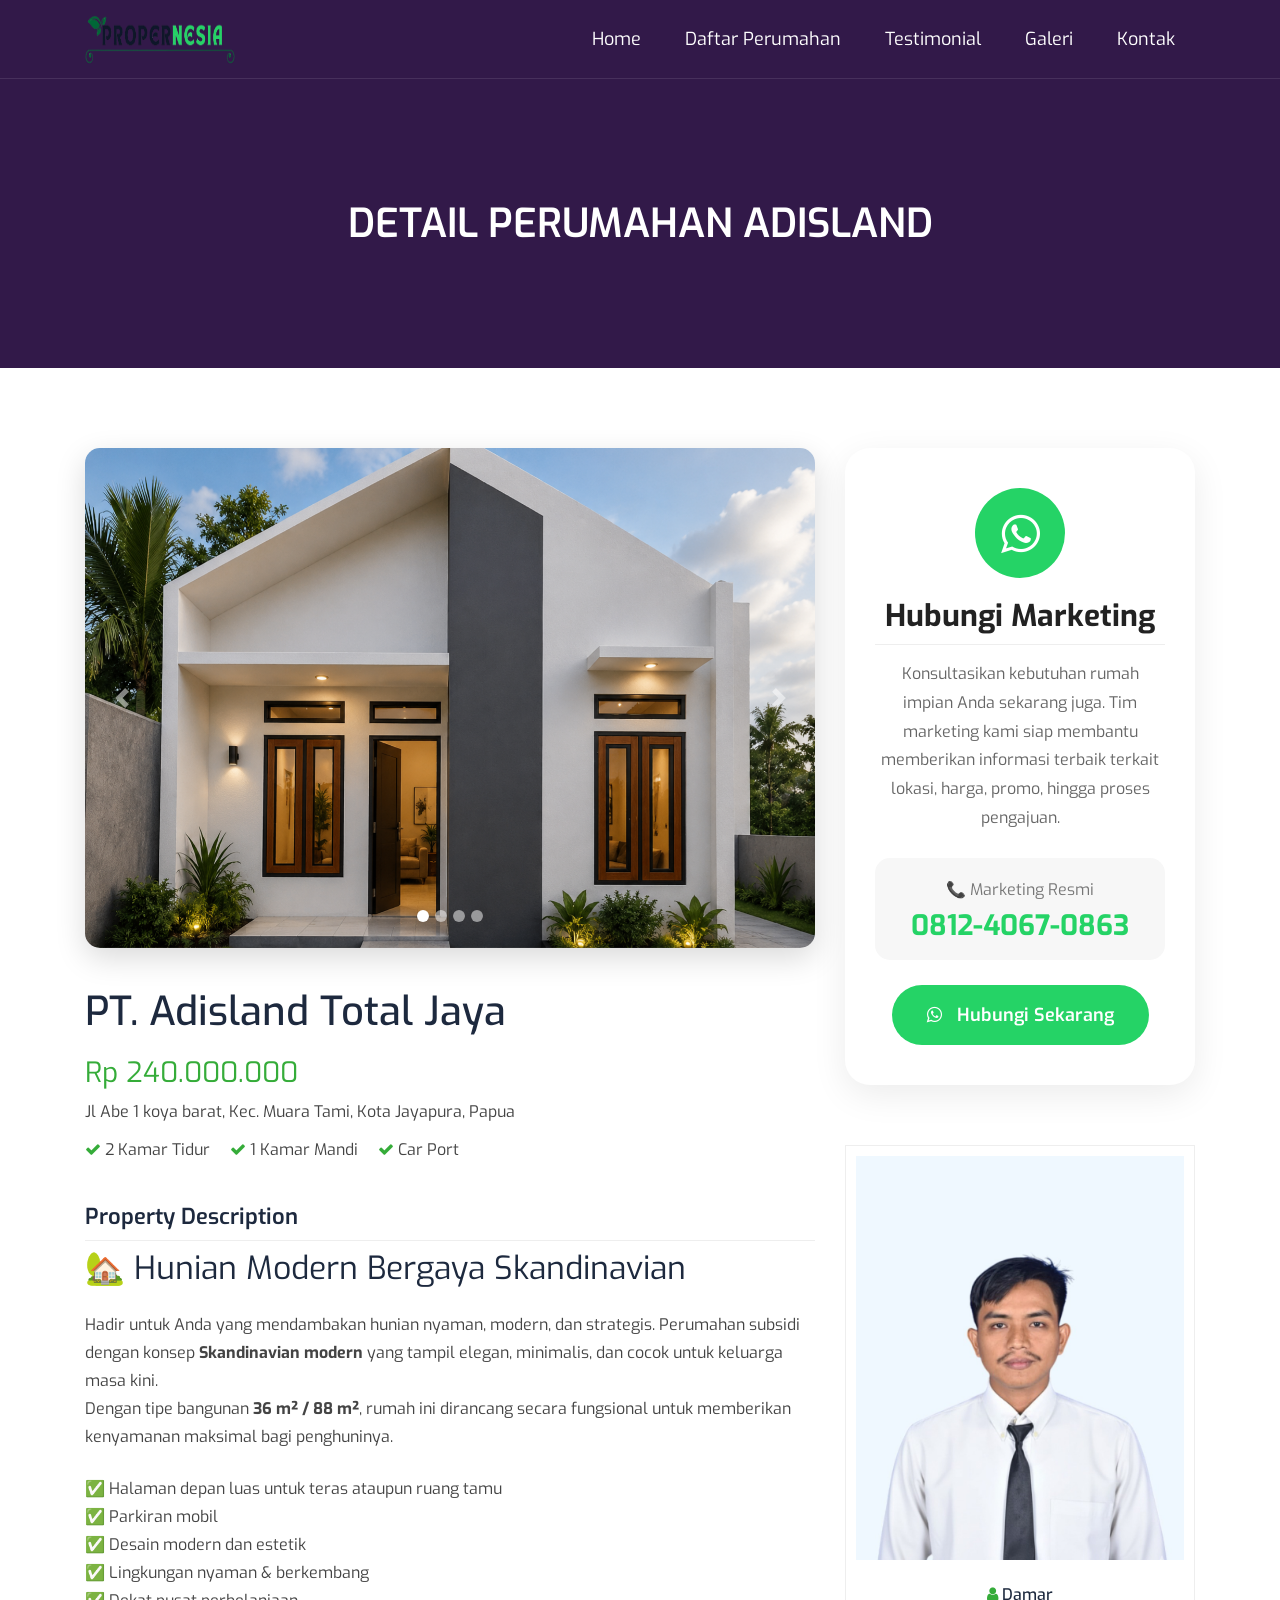
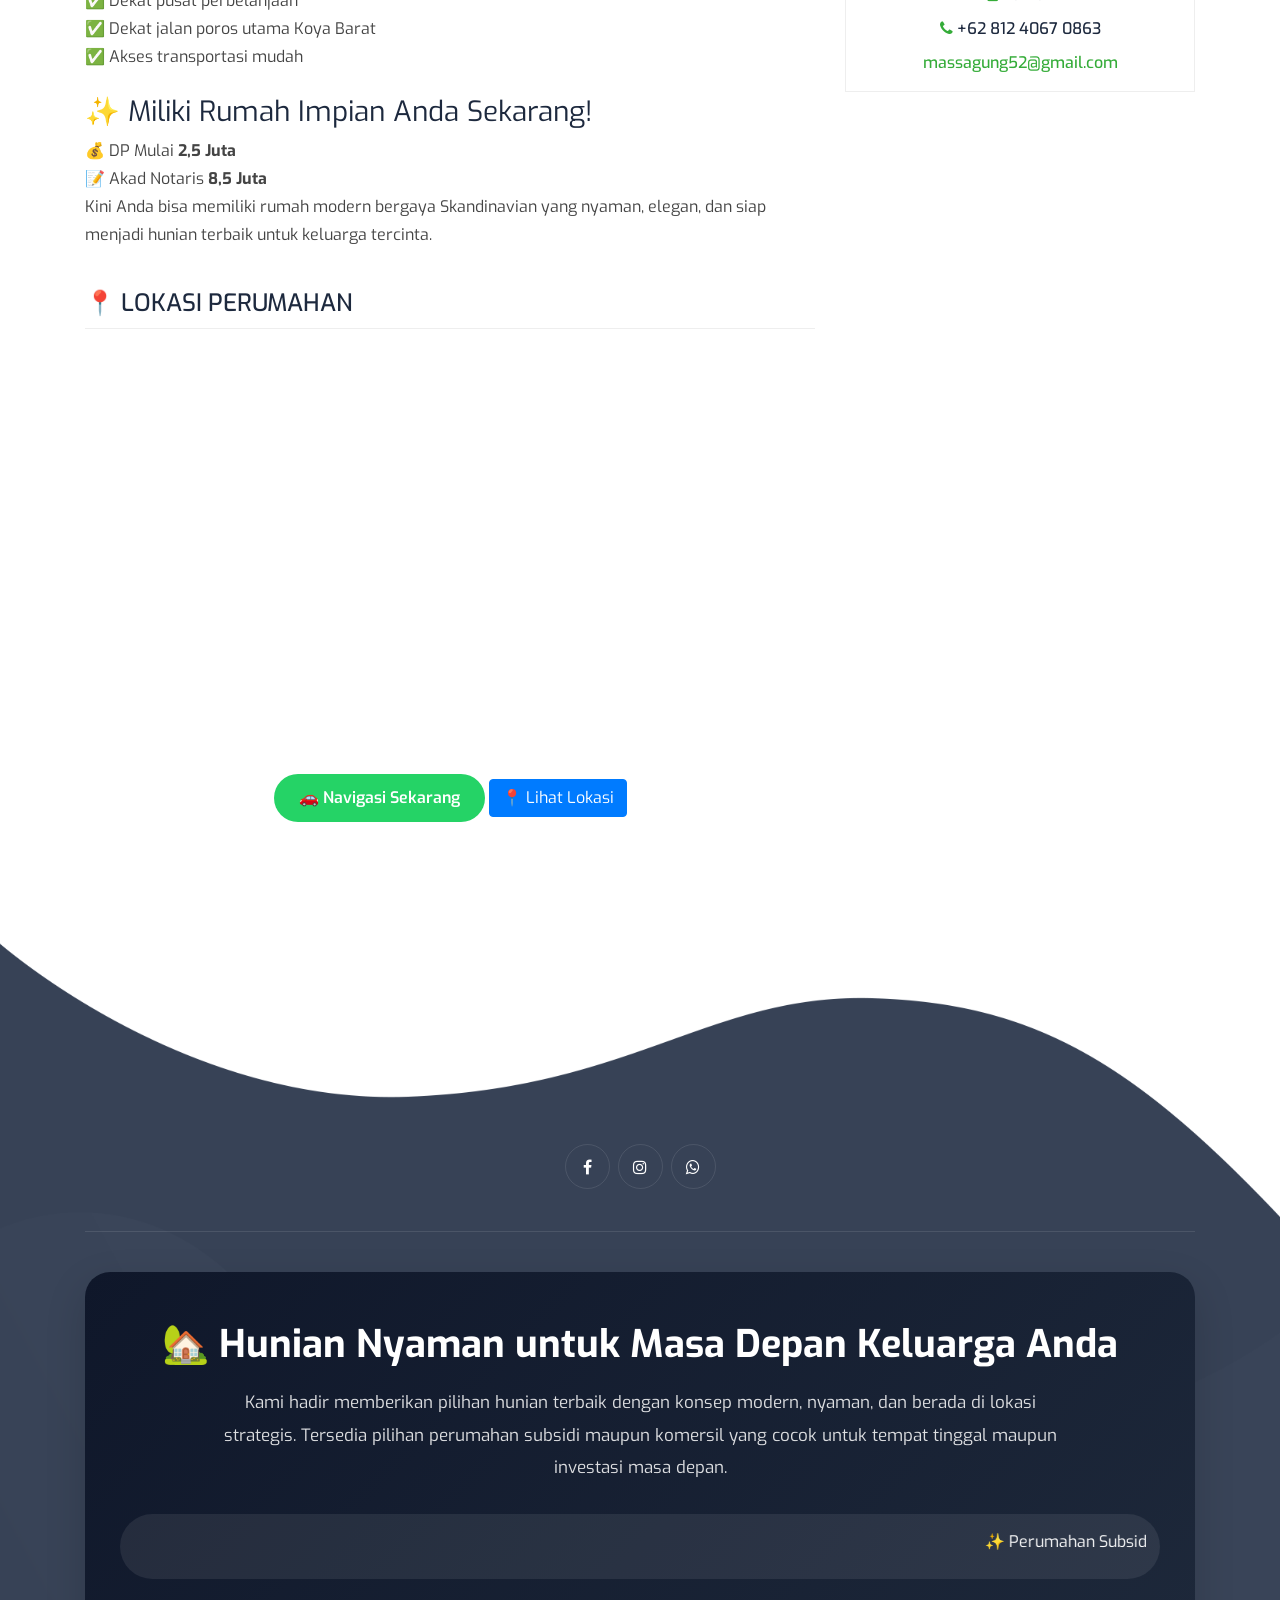
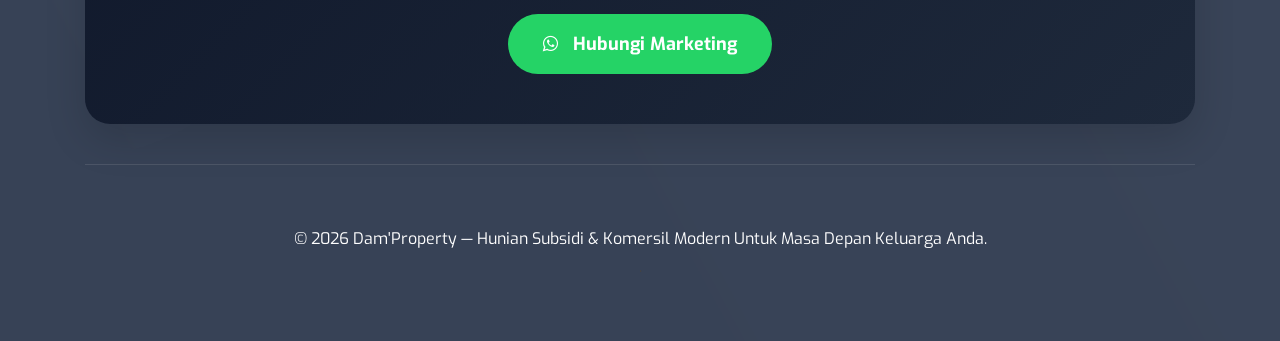
==== details/property-adisland.html @ e4d8f860 "update" ====
<!doctype html>
<html lang="en">

<head>
  <!-- Meta -->
  <meta charset="utf-8" />
  <meta http-equiv="X-UA-Compatible" content="IE=edge" />
  <meta name="viewport" content="width=device-width, initial-scale=1" />
  <!-- The above 3 meta tags *must* come first in the head; any other head content must come *after* these tags -->
  <!-- SITE TITLE -->
  <title>Propernesia - Real Estate</title>
  <!-- Latest Bootstrap min CSS -->
  <link rel="stylesheet" href="assets/bootstrap/css/bootstrap.min.css" />
  <!-- Google Font -->
  <link href="https://fonts.googleapis.com/css2?family=Exo:wght@300;400;500;600;700;800;900&display=swap"
    rel="stylesheet" />
  <!-- Font Awesome CSS -->
  <link rel="stylesheet" href="assets/fonts/font-awesome.min.css" />
  <link rel="stylesheet" href="assets/fonts/themify-icons.css" />
  <!--- owl carousel Css-->
  <link rel="stylesheet" href="assets/owlcarousel/css/owl.carousel.css" />
  <link rel="stylesheet" href="assets/owlcarousel/css/owl.theme.css" />
  <!--fonts icons Css-->
  <link rel="stylesheet" href="assets/css/fonts.css" />
  <!--prettyPhoto css-->
  <link href="assets/css/prettyPhoto.css" rel="stylesheet" />
  <!-- animate CSS -->
  <link rel="stylesheet" href="assets/css/animate.css" />
  <!-- Slick css -->
  <link rel="stylesheet" href="assets/css/slick.css" />
  <!-- Style CSS -->
  <link rel="stylesheet" href="assets/css/menu.css" />
  <link rel="stylesheet" href="assets/css/style.css" />
  <link rel="stylesheet" href="assets/css/responsive.css" />
  <!-- HTML5 shim and Respond.js IE8 support of HTML5 elements and media queries -->
  <!-- WARNING: Respond.js doesn't work if you view the page via file:// -->
  <!--[if lt IE 9]>
      <script src="https://oss.maxcdn.com/html5shiv/3.7.2/html5shiv.min.js"></script>
      <script src="https://oss.maxcdn.com/respond/1.4.2/respond.min.js"></script>
    <![endif]-->
</head>

<body data-spy="scroll" data-offset="80">
  <!-- START PRELOADER -->
  <div class="preloader">
    <div class="status">
      <div class="status-mes"></div>
    </div>
  </div>
  <!-- END PRELOADER -->

  <!-- START NAVBAR -->
  <div class="site-mobile-menu site-navbar-target">
    <div class="site-mobile-menu-header">
      <div class="site-mobile-menu-close mt-3">
        <span class="icon-close2 js-menu-toggle"></span>
      </div>
    </div>
    <div class="site-mobile-menu-body"></div>
  </div>

  <header class="site-navbar js-sticky-header site-navbar-target" role="banner">
    <div class="container">
      <div class="row align-items-center">
        <div class="col-6 col-xl-2">
          <h1 class="mb-0 site-logo">
            <a href="/index.html"><img src="assets/img/brand/logo.png" alt="" height="50px" width="50px" /></a>
          </h1>
        </div>
        <div class="col-12 col-md-10 d-none d-xl-block">
          <nav class="site-navigation position-relative text-right" role="navigation">
            <ul class="site-menu main-menu js-clone-nav mr-auto d-none d-lg-block">
              <li>
                <a href="/index.html" class="nav-link">Home</a>
              </li>

              <li>
                <a href="/index.html#rumah" class="nav-link">
                  Daftar Perumahan
                </a>
              </li>

              <li>
                <a href="/index.html#testimonial" class="nav-link">
                  Testimonial
                </a>
              </li>

              <li>
                <a href="/index.html#galeri" class="nav-link">
                  Galeri
                </a>
              </li>

              <li>
                <a href="/index.html#kontak" class="nav-link">
                  Kontak
                </a>
              </li>
            </ul>
          </nav>
        </div>
        <div class="col-6 d-inline-block d-xl-none ml-md-0 py-3" style="position: relative; top: 3px">
          <a href="#" class="site-menu-toggle js-menu-toggle float-right"><span class="icon-menu h3"></span></a>
        </div>
      </div>
    </div>
  </header>
  <!-- END NAVBAR-->

  <!-- START SECTION TOP -->
  <section class="section-top">
    <div class="container">
      <div class="col-lg-10 offset-lg-1 col-xs-12 text-center">
        <div class="section-top-title wow fadeInRight" data-wow-duration="1s" data-wow-delay="0.3s" data-wow-offset="0">
          <h1>Detail Perumahan Adisland</h1>
        </div>
        <!-- //.HERO-TEXT -->
      </div>
      <!--- END COL -->
    </div>
    <!--- END CONTAINER -->
  </section>
  <!-- END SECTION TOP -->

  <!-- START SINGLE PROPERTY DETAILS -->
  <section class="property_single_details section-padding">
    <div class="container">
      <div class="row">
        <div class="col-md-8 col-sm-8 col-xs-12">
          <style>
            #propertyCarousel {
              border-radius: 15px;
              overflow: hidden;
              box-shadow: 0 10px 30px rgba(0, 0, 0, .15);
            }

            #propertyCarousel img {
              width: 100%;
              height: 500px;
              object-fit: cover;
            }

            .carousel-control-prev,
            .carousel-control-next {
              width: 10%;
            }

            .carousel-indicators li {
              width: 12px;
              height: 12px;
              border-radius: 50%;
            }
          </style>
          <div id="propertyCarousel" class="carousel slide" data-ride="carousel"> <!-- Indicator -->
            <ol class="carousel-indicators">
              <li data-target="#propertyCarousel" data-slide-to="0" class="active"></li>
              <li data-target="#propertyCarousel" data-slide-to="1"></li>
              <li data-target="#propertyCarousel" data-slide-to="2"></li>
              <li data-target="#propertyCarousel" data-slide-to="3"></li>
            </ol> <!-- Slide -->
            <div class="carousel-inner">
              <div class="carousel-item active"> <img src="/details/img/adisland/1.png" class="d-block w-100"
                  alt="Foto 1">
              </div>
              <div class="carousel-item"> <img src="/details/img/adisland/2.jpeg" class="d-block w-100" alt="Foto 2">
              </div>
              <div class="carousel-item"> <img src="/details/img/adisland/3.jpeg" class="d-block w-100" alt="Foto 3">
              </div>
              <div class="carousel-item"> <img src="/details/img/adisland/4.jpeg" class="d-block w-100" alt="Foto 4">
              </div>
            </div> <!-- Tombol Previous --> <a class="carousel-control-prev" href="#propertyCarousel" role="button"
              data-slide="prev"> <span class="carousel-control-prev-icon"></span> </a> <!-- Tombol Next --> <a
              class="carousel-control-next" href="#propertyCarousel" role="button" data-slide="next"> <span
                class="carousel-control-next-icon"></span> </a>
          </div>
          <div class="property_single_details_price">
            <h1>PT. Adisland Total Jaya</h1>
            <h4>Rp 240.000.000</h4>
            <p>Jl Abe 1 koya barat, Kec. Muara Tami, Kota Jayapura, Papua</p>
            <ul>
              <li><i class="fa fa-check"></i> 2 Kamar Tidur</li>
              <li><i class="fa fa-check"></i> 1 Kamar Mandi</li>
              <li><i class="fa fa-check"></i> Car Port</li>
            </ul>
          </div>
          <div class="property_single_details_description">
            <h4>Property description</h4>
            <div class="housing-content">
              <h2 class="mb-4">🏡 Hunian Modern Bergaya Skandinavian</h2>

              <p>
                Hadir untuk Anda yang mendambakan hunian nyaman, modern, dan
                strategis. Perumahan subsidi dengan konsep
                <b>Skandinavian modern</b> yang tampil elegan, minimalis, dan
                cocok untuk keluarga masa kini.
              </p>

              <p>
                Dengan tipe bangunan <b>36 m² / 88 m²</b>, rumah ini dirancang
                secara fungsional untuk memberikan kenyamanan maksimal bagi
                penghuninya.
              </p>

              <div class="feature-list mt-4">
                <p>✅ Halaman depan luas untuk teras ataupun ruang tamu</p>
                <p>✅ Parkiran mobil</p>
                <p>✅ Desain modern dan estetik</p>
                <p>✅ Lingkungan nyaman & berkembang</p>
                <p>✅ Dekat pusat perbelanjaan</p>
                <p>✅ Dekat jalan poros utama Koya Barat</p>
                <p>✅ Akses transportasi mudah</p>
              </div>

              <div class="highlight-box mt-4">
                <h3>✨ Miliki Rumah Impian Anda Sekarang!</h3>

                <p class="price-info">
                  💰 DP Mulai <b>2,5 Juta</b><br />
                  📝 Akad Notaris <b>8,5 Juta</b>
                </p>

                <p>
                  Kini Anda bisa memiliki rumah modern bergaya Skandinavian
                  yang nyaman, elegan, dan siap menjadi hunian terbaik untuk
                  keluarga tercinta.
                </p>
              </div>
            </div>
          </div>

          <div class="property_map">

            <style>
              .property_map .btn-success {
                background: #25D366;
                border: none;
                padding: 12px 25px;
                border-radius: 30px;
                font-weight: 600;
                transition: .3s;
              }

              .property_map .btn-success:hover {
                transform: translateY(-3px);
                box-shadow: 0 8px 20px rgba(37, 211, 102, .3);
              }
            </style>

            <h4>📍 Lokasi Perumahan</h4>

            <div class="map-pro">
              <iframe
                src="https://www.google.com/maps/embed?pb=!1m21!1m12!1m3!1d968.0096010477812!2d140.80305199902625!3d-2.6667264295365616!2m3!1f0!2f0!3f0!3m2!1i1024!2i768!4f13.1!4m6!3e6!4m0!4m3!3m2!1d-2.6666027854518095!2d140.80360443974786!5e0!3m2!1sid!2sid!4v1780285308138!5m2!1sid!2sid"
                style="border:0;" allowfullscreen="" loading="lazy">
              </iframe>
            </div>

            <div class="text-center mt-3">

              <a href="https://www.google.com/maps/dir/?api=1&destination=-2.6666027854518095,140.80360443974786"
                target="_blank" class="btn btn-success">

                🚗 Navigasi Sekarang

              </a>

              <a href="https://maps.google.com/?q=-2.6666027854518095,140.80360443974786" target="_blank"
                class="btn btn-primary">

                📍 Lihat Lokasi

              </a>

            </div>

          </div>
        </div>
        <!--- END COL -->
        <style>
          .modern-contact-box {
            background: #ffffff;
            padding: 40px 30px;
            border-radius: 25px;
            text-align: center;
            box-shadow: 0 10px 35px rgba(0, 0, 0, 0.08);
            transition: 0.3s;
          }

          .modern-contact-box:hover {
            transform: translateY(-5px);
          }

          .contact-icon {
            width: 90px;
            height: 90px;
            background: #25d366;
            margin: 0 auto 20px;
            border-radius: 50%;
            display: flex;
            align-items: center;
            justify-content: center;
          }

          .contact-icon i {
            color: white;
            font-size: 45px;
          }

          .modern-contact-box h4 {
            font-size: 30px;
            font-weight: 700;
            margin-bottom: 15px;
            color: #222;
          }

          .modern-contact-box p {
            color: #666;
            line-height: 1.8;
            margin-bottom: 25px;
          }

          .contact-info {
            background: #f7f7f7;
            padding: 18px;
            border-radius: 15px;
            margin-bottom: 25px;
          }

          .contact-info span {
            display: block;
            color: #777;
            margin-bottom: 5px;
          }

          .contact-info h3 {
            margin: 0;
            font-weight: bold;
            color: #25d366;
          }

          .wa-contact-btn {
            display: inline-block;
            background: #25d366;
            color: white;
            padding: 16px 35px;
            border-radius: 50px;
            text-decoration: none;
            font-size: 18px;
            font-weight: 600;
            transition: 0.3s;
          }

          .wa-contact-btn:hover {
            background: #1ebe5d;
            color: white;
            transform: scale(1.05);
          }

          .wa-contact-btn i {
            margin-right: 10px;
          }
        </style>
        <div class="col-md-4 col-sm-4 col-xs-12">
          <div class="single_property_form modern-contact-box">
            <div class="contact-icon"><i class="fa fa-whatsapp"></i></div>
            <h4>Hubungi Marketing</h4>
            <p>
              Konsultasikan kebutuhan rumah impian Anda sekarang juga. Tim
              marketing kami siap membantu memberikan informasi terbaik
              terkait lokasi, harga, promo, hingga proses pengajuan.
            </p>
            <div class="contact-info">
              <span>📞 Marketing Resmi</span>
              <h3>0812-4067-0863</h3>
            </div>
            <a href="https://wa.me/6281240670863?text=Halo%20saya%20tertarik%20dengan%20perumahan%20ini" target="_blank"
              class="wa-contact-btn">
              <i class="fa fa-whatsapp"></i> Hubungi Sekarang
            </a>
          </div>
          <div class="single_property_form_agent">
            <div class="single_property_form_agent_profile">
              <img src="assets/img/team/owner.jpg" class="img-fluid" alt="" />
              <h4><i class="fa fa-user"></i> Damar</h4>
              <h4><i class="fa fa-phone"></i> +62 812 4067 0863</h4>
              <h4><a href="#">massagung52@gmail.com</a></h4>
            </div>
          </div>
        </div>
        <!--- END COL -->
      </div>
    </div>
  </section>
  <!-- START SINGLE PROPERTY DETAILS -->

  <!-- START FOOTER -->
  <footer class="footer-area">
    <div class="container">
      <div class="row">
        <div class="col-md-12 text-center">
          <div class="footer_social">
            <ul>
              <li>
                <a data-toggle="tooltip" data-placement="top" title="Facebook" href="#"><i
                    class="fa fa-facebook"></i></a>
              </li>
              <li>
                <a data-toggle="tooltip" data-placement="top" title="Instagram" href="#"><i
                    class="fa fa-instagram"></i></a>
              </li>
              <li>
                <a data-toggle="tooltip" data-placement="top" title="Whatsapp" href="#"><i
                    class="fa fa-whatsapp"></i></a>
              </li>
            </ul>
          </div>
        </div>
      </div>
      <style>
        .modern-footer {
          padding-top: 40px;
          padding-bottom: 40px;
        }

        .footer-highlight-box {
          background: linear-gradient(135deg, #0f172a, #1e293b);
          padding: 50px 35px;
          border-radius: 25px;
          text-align: center;
          color: white;
          box-shadow: 0 15px 40px rgba(0, 0, 0, 0.15);
        }

        .footer-highlight-box h2 {
          font-size: 38px;
          font-weight: 700;
          margin-bottom: 20px;
          color: #fff;
        }

        .footer-highlight-box p {
          font-size: 17px;
          line-height: 1.9;
          color: rgba(255, 255, 255, 0.85);
          max-width: 850px;
          margin: auto;
        }

        .running-text {
          background: rgba(255, 255, 255, 0.08);
          padding: 14px;
          border-radius: 50px;
          margin-top: 30px;
          margin-bottom: 35px;
          font-size: 16px;
          color: #fff;
        }

        .footer-feature-list {
          display: flex;
          flex-wrap: wrap;
          justify-content: center;
          gap: 15px;
          margin-bottom: 35px;
        }

        .footer-feature-list div {
          background: rgba(255, 255, 255, 0.08);
          padding: 14px 20px;
          border-radius: 50px;
          font-size: 15px;
        }

        .footer-wa-btn {
          display: inline-block;
          background: #25d366;
          color: white;
          padding: 16px 35px;
          border-radius: 50px;
          text-decoration: none;
          font-size: 18px;
          font-weight: 700;
          transition: 0.3s;
        }

        .footer-wa-btn:hover {
          background: #1ebe5d;
          color: white;
          transform: scale(1.05);
        }

        .footer-wa-btn i {
          margin-right: 10px;
        }
      </style>
      <div class="row footer-padding modern-footer">
        <div class="col-md-12 col-sm-12 col-xs-12">
          <div class="footer-highlight-box">
            <h2>🏡 Hunian Nyaman untuk Masa Depan Keluarga Anda</h2>
            <p>
              Kami hadir memberikan pilihan hunian terbaik dengan konsep
              modern, nyaman, dan berada di lokasi strategis. Tersedia pilihan
              perumahan subsidi maupun komersil yang cocok untuk tempat
              tinggal maupun investasi masa depan.
            </p>
            <div class="running-text">
              <marquee behavior="scroll" direction="left" scrollamount="6">
                ✨ Perumahan Subsidi & Komersil • 📍 Lokasi Strategis • 🚗
                Lingkungan Nyaman • 🌿 Akses Mudah • 💬 Konsultasi Gratis
                Bersama Marketing Kami
              </marquee>
            </div>
            <a href="https://wa.me/6281240670863?text=Halo%20saya%20ingin%20bertanya%20tentang%20perumahan"
              target="_blank" class="footer-wa-btn">
              <i class="fa fa-whatsapp"></i> Hubungi Marketing
            </a>
          </div>
        </div>
      </div>
      <!--- END ROW -->
      <div class="row text-center">
        <div class="col-md-12 col-sm-12 col-xs-12 wow zoomIn">
          <p class="footer_copyright">
            © <span id="year"></span> Dam'Property — Hunian Subsidi & Komersil
            Modern untuk Masa Depan Keluarga Anda.
          </p>
          <script>
            document.getElementById("year").innerHTML =
              new Date().getFullYear();
          </script>
          .
        </div>
        <!--- END COL -->
      </div>
      <!--- END ROW -->
    </div>
    <!--- END CONTAINER -->
  </footer>
  <!-- END FOOTER -->

  <!-- Latest jQuery -->
  <script src="assets/js/jquery-1.12.4.min.js"></script>
  <!-- Latest compiled and minified Bootstrap -->
  <script src="assets/bootstrap/js/bootstrap.min.js"></script>
  <!-- modernizer JS -->
  <script src="assets/js/modernizr-2.8.3.min.js"></script>
  <!-- owl-carousel min js  -->
  <script src="assets/owlcarousel/js/owl.carousel.min.js"></script>
  <!-- Menu js -->
  <script src="assets/js/menu.js"></script>
  <script src="assets/js/jquery.sticky.js"></script>
  <!-- scrolltopcontrol js -->
  <script src="assets/js/scrolltopcontrol.js"></script>
  <!-- WOW - Reveal Animations When You Scroll -->
  <script src="assets/js/wow.min.js"></script>
  <!-- scripts js -->
  <script src="assets/js/scripts.js"></script>
</body>

</html>
---- details/assets/fonts/themify-icons.css ----
@font-face {
	font-family: 'themify';
	src:url('../fonts/themify.eot?-fvbane');
	src:url('../fonts/themify.eot?#iefix-fvbane') format('embedded-opentype'),
		url('../fonts/themify.woff?-fvbane') format('woff'),
		url('../fonts/themify.ttf?-fvbane') format('truetype'),
		url('../fonts/themify.svg?-fvbane#themify') format('svg');
	font-weight: normal;
	font-style: normal;
}

[class^="ti-"], [class*=" ti-"] {
	font-family: 'themify';
	speak: none;
	font-style: normal;
	font-weight: normal;
	font-variant: normal;
	text-transform: none;
	line-height: 1;

	/* Better Font Rendering =========== */
	-webkit-font-smoothing: antialiased;
	-moz-osx-font-smoothing: grayscale;
}

.ti-wand:before {
	content: "\e600";
}
.ti-volume:before {
	content: "\e601";
}
.ti-user:before {
	content: "\e602";
}
.ti-unlock:before {
	content: "\e603";
}
.ti-unlink:before {
	content: "\e604";
}
.ti-trash:before {
	content: "\e605";
}
.ti-thought:before {
	content: "\e606";
}
.ti-target:before {
	content: "\e607";
}
.ti-tag:before {
	content: "\e608";
}
.ti-tablet:before {
	content: "\e609";
}
.ti-star:before {
	content: "\e60a";
}
.ti-spray:before {
	content: "\e60b";
}
.ti-signal:before {
	content: "\e60c";
}
.ti-shopping-cart:before {
	content: "\e60d";
}
.ti-shopping-cart-full:before {
	content: "\e60e";
}
.ti-settings:before {
	content: "\e60f";
}
.ti-search:before {
	content: "\e610";
}
.ti-zoom-in:before {
	content: "\e611";
}
.ti-zoom-out:before {
	content: "\e612";
}
.ti-cut:before {
	content: "\e613";
}
.ti-ruler:before {
	content: "\e614";
}
.ti-ruler-pencil:before {
	content: "\e615";
}
.ti-ruler-alt:before {
	content: "\e616";
}
.ti-bookmark:before {
	content: "\e617";
}
.ti-bookmark-alt:before {
	content: "\e618";
}
.ti-reload:before {
	content: "\e619";
}
.ti-plus:before {
	content: "\e61a";
}
.ti-pin:before {
	content: "\e61b";
}
.ti-pencil:before {
	content: "\e61c";
}
.ti-pencil-alt:before {
	content: "\e61d";
}
.ti-paint-roller:before {
	content: "\e61e";
}
.ti-paint-bucket:before {
	content: "\e61f";
}
.ti-na:before {
	content: "\e620";
}
.ti-mobile:before {
	content: "\e621";
}
.ti-minus:before {
	content: "\e622";
}
.ti-medall:before {
	content: "\e623";
}
.ti-medall-alt:before {
	content: "\e624";
}
.ti-marker:before {
	content: "\e625";
}
.ti-marker-alt:before {
	content: "\e626";
}
.ti-arrow-up:before {
	content: "\e627";
}
.ti-arrow-right:before {
	content: "\e628";
}
.ti-arrow-left:before {
	content: "\e629";
}
.ti-arrow-down:before {
	content: "\e62a";
}
.ti-lock:before {
	content: "\e62b";
}
.ti-location-arrow:before {
	content: "\e62c";
}
.ti-link:before {
	content: "\e62d";
}
.ti-layout:before {
	content: "\e62e";
}
.ti-layers:before {
	content: "\e62f";
}
.ti-layers-alt:before {
	content: "\e630";
}
.ti-key:before {
	content: "\e631";
}
.ti-import:before {
	content: "\e632";
}
.ti-image:before {
	content: "\e633";
}
.ti-heart:before {
	content: "\e634";
}
.ti-heart-broken:before {
	content: "\e635";
}
.ti-hand-stop:before {
	content: "\e636";
}
.ti-hand-open:before {
	content: "\e637";
}
.ti-hand-drag:before {
	content: "\e638";
}
.ti-folder:before {
	content: "\e639";
}
.ti-flag:before {
	content: "\e63a";
}
.ti-flag-alt:before {
	content: "\e63b";
}
.ti-flag-alt-2:before {
	content: "\e63c";
}
.ti-eye:before {
	content: "\e63d";
}
.ti-export:before {
	content: "\e63e";
}
.ti-exchange-vertical:before {
	content: "\e63f";
}
.ti-desktop:before {
	content: "\e640";
}
.ti-cup:before {
	content: "\e641";
}
.ti-crown:before {
	content: "\e642";
}
.ti-comments:before {
	content: "\e643";
}
.ti-comment:before {
	content: "\e644";
}
.ti-comment-alt:before {
	content: "\e645";
}
.ti-close:before {
	content: "\e646";
}
.ti-clip:before {
	content: "\e647";
}
.ti-angle-up:before {
	content: "\e648";
}
.ti-angle-right:before {
	content: "\e649";
}
.ti-angle-left:before {
	content: "\e64a";
}
.ti-angle-down:before {
	content: "\e64b";
}
.ti-check:before {
	content: "\e64c";
}
.ti-check-box:before {
	content: "\e64d";
}
.ti-camera:before {
	content: "\e64e";
}
.ti-announcement:before {
	content: "\e64f";
}
.ti-brush:before {
	content: "\e650";
}
.ti-briefcase:before {
	content: "\e651";
}
.ti-bolt:before {
	content: "\e652";
}
.ti-bolt-alt:before {
	content: "\e653";
}
.ti-blackboard:before {
	content: "\e654";
}
.ti-bag:before {
	content: "\e655";
}
.ti-move:before {
	content: "\e656";
}
.ti-arrows-vertical:before {
	content: "\e657";
}
.ti-arrows-horizontal:before {
	content: "\e658";
}
.ti-fullscreen:before {
	content: "\e659";
}
.ti-arrow-top-right:before {
	content: "\e65a";
}
.ti-arrow-top-left:before {
	content: "\e65b";
}
.ti-arrow-circle-up:before {
	content: "\e65c";
}
.ti-arrow-circle-right:before {
	content: "\e65d";
}
.ti-arrow-circle-left:before {
	content: "\e65e";
}
.ti-arrow-circle-down:before {
	content: "\e65f";
}
.ti-angle-double-up:before {
	content: "\e660";
}
.ti-angle-double-right:before {
	content: "\e661";
}
.ti-angle-double-left:before {
	content: "\e662";
}
.ti-angle-double-down:before {
	content: "\e663";
}
.ti-zip:before {
	content: "\e664";
}
.ti-world:before {
	content: "\e665";
}
.ti-wheelchair:before {
	content: "\e666";
}
.ti-view-list:before {
	content: "\e667";
}
.ti-view-list-alt:before {
	content: "\e668";
}
.ti-view-grid:before {
	content: "\e669";
}
.ti-uppercase:before {
	content: "\e66a";
}
.ti-upload:before {
	content: "\e66b";
}
.ti-underline:before {
	content: "\e66c";
}
.ti-truck:before {
	content: "\e66d";
}
.ti-timer:before {
	content: "\e66e";
}
.ti-ticket:before {
	content: "\e66f";
}
.ti-thumb-up:before {
	content: "\e670";
}
.ti-thumb-down:before {
	content: "\e671";
}
.ti-text:before {
	content: "\e672";
}
.ti-stats-up:before {
	content: "\e673";
}
.ti-stats-down:before {
	content: "\e674";
}
.ti-split-v:before {
	content: "\e675";
}
.ti-split-h:before {
	content: "\e676";
}
.ti-smallcap:before {
	content: "\e677";
}
.ti-shine:before {
	content: "\e678";
}
.ti-shift-right:before {
	content: "\e679";
}
.ti-shift-left:before {
	content: "\e67a";
}
.ti-shield:before {
	content: "\e67b";
}
.ti-notepad:before {
	content: "\e67c";
}
.ti-server:before {
	content: "\e67d";
}
.ti-quote-right:before {
	content: "\e67e";
}
.ti-quote-left:before {
	content: "\e67f";
}
.ti-pulse:before {
	content: "\e680";
}
.ti-printer:before {
	content: "\e681";
}
.ti-power-off:before {
	content: "\e682";
}
.ti-plug:before {
	content: "\e683";
}
.ti-pie-chart:before {
	content: "\e684";
}
.ti-paragraph:before {
	content: "\e685";
}
.ti-panel:before {
	content: "\e686";
}
.ti-package:before {
	content: "\e687";
}
.ti-music:before {
	content: "\e688";
}
.ti-music-alt:before {
	content: "\e689";
}
.ti-mouse:before {
	content: "\e68a";
}
.ti-mouse-alt:before {
	content: "\e68b";
}
.ti-money:before {
	content: "\e68c";
}
.ti-microphone:before {
	content: "\e68d";
}
.ti-menu:before {
	content: "\e68e";
}
.ti-menu-alt:before {
	content: "\e68f";
}
.ti-map:before {
	content: "\e690";
}
.ti-map-alt:before {
	content: "\e691";
}
.ti-loop:before {
	content: "\e692";
}
.ti-location-pin:before {
	content: "\e693";
}
.ti-list:before {
	content: "\e694";
}
.ti-light-bulb:before {
	content: "\e695";
}
.ti-Italic:before {
	content: "\e696";
}
.ti-info:before {
	content: "\e697";
}
.ti-infinite:before {
	content: "\e698";
}
.ti-id-badge:before {
	content: "\e699";
}
.ti-hummer:before {
	content: "\e69a";
}
.ti-home:before {
	content: "\e69b";
}
.ti-help:before {
	content: "\e69c";
}
.ti-headphone:before {
	content: "\e69d";
}
.ti-harddrives:before {
	content: "\e69e";
}
.ti-harddrive:before {
	content: "\e69f";
}
.ti-gift:before {
	content: "\e6a0";
}
.ti-game:before {
	content: "\e6a1";
}
.ti-filter:before {
	content: "\e6a2";
}
.ti-files:before {
	content: "\e6a3";
}
.ti-file:before {
	content: "\e6a4";
}
.ti-eraser:before {
	content: "\e6a5";
}
.ti-envelope:before {
	content: "\e6a6";
}
.ti-download:before {
	content: "\e6a7";
}
.ti-direction:before {
	content: "\e6a8";
}
.ti-direction-alt:before {
	content: "\e6a9";
}
.ti-dashboard:before {
	content: "\e6aa";
}
.ti-control-stop:before {
	content: "\e6ab";
}
.ti-control-shuffle:before {
	content: "\e6ac";
}
.ti-control-play:before {
	content: "\e6ad";
}
.ti-control-pause:before {
	content: "\e6ae";
}
.ti-control-forward:before {
	content: "\e6af";
}
.ti-control-backward:before {
	content: "\e6b0";
}
.ti-cloud:before {
	content: "\e6b1";
}
.ti-cloud-up:before {
	content: "\e6b2";
}
.ti-cloud-down:before {
	content: "\e6b3";
}
.ti-clipboard:before {
	content: "\e6b4";
}
.ti-car:before {
	content: "\e6b5";
}
.ti-calendar:before {
	content: "\e6b6";
}
.ti-book:before {
	content: "\e6b7";
}
.ti-bell:before {
	content: "\e6b8";
}
.ti-basketball:before {
	content: "\e6b9";
}
.ti-bar-chart:before {
	content: "\e6ba";
}
.ti-bar-chart-alt:before {
	content: "\e6bb";
}
.ti-back-right:before {
	content: "\e6bc";
}
.ti-back-left:before {
	content: "\e6bd";
}
.ti-arrows-corner:before {
	content: "\e6be";
}
.ti-archive:before {
	content: "\e6bf";
}
.ti-anchor:before {
	content: "\e6c0";
}
.ti-align-right:before {
	content: "\e6c1";
}
.ti-align-left:before {
	content: "\e6c2";
}
.ti-align-justify:before {
	content: "\e6c3";
}
.ti-align-center:before {
	content: "\e6c4";
}
.ti-alert:before {
	content: "\e6c5";
}
.ti-alarm-clock:before {
	content: "\e6c6";
}
.ti-agenda:before {
	content: "\e6c7";
}
.ti-write:before {
	content: "\e6c8";
}
.ti-window:before {
	content: "\e6c9";
}
.ti-widgetized:before {
	content: "\e6ca";
}
.ti-widget:before {
	content: "\e6cb";
}
.ti-widget-alt:before {
	content: "\e6cc";
}
.ti-wallet:before {
	content: "\e6cd";
}
.ti-video-clapper:before {
	content: "\e6ce";
}
.ti-video-camera:before {
	content: "\e6cf";
}
.ti-vector:before {
	content: "\e6d0";
}
.ti-themify-logo:before {
	content: "\e6d1";
}
.ti-themify-favicon:before {
	content: "\e6d2";
}
.ti-themify-favicon-alt:before {
	content: "\e6d3";
}
.ti-support:before {
	content: "\e6d4";
}
.ti-stamp:before {
	content: "\e6d5";
}
.ti-split-v-alt:before {
	content: "\e6d6";
}
.ti-slice:before {
	content: "\e6d7";
}
.ti-shortcode:before {
	content: "\e6d8";
}
.ti-shift-right-alt:before {
	content: "\e6d9";
}
.ti-shift-left-alt:before {
	content: "\e6da";
}
.ti-ruler-alt-2:before {
	content: "\e6db";
}
.ti-receipt:before {
	content: "\e6dc";
}
.ti-pin2:before {
	content: "\e6dd";
}
.ti-pin-alt:before {
	content: "\e6de";
}
.ti-pencil-alt2:before {
	content: "\e6df";
}
.ti-palette:before {
	content: "\e6e0";
}
.ti-more:before {
	content: "\e6e1";
}
.ti-more-alt:before {
	content: "\e6e2";
}
.ti-microphone-alt:before {
	content: "\e6e3";
}
.ti-magnet:before {
	content: "\e6e4";
}
.ti-line-double:before {
	content: "\e6e5";
}
.ti-line-dotted:before {
	content: "\e6e6";
}
.ti-line-dashed:before {
	content: "\e6e7";
}
.ti-layout-width-full:before {
	content: "\e6e8";
}
.ti-layout-width-default:before {
	content: "\e6e9";
}
.ti-layout-width-default-alt:before {
	content: "\e6ea";
}
.ti-layout-tab:before {
	content: "\e6eb";
}
.ti-layout-tab-window:before {
	content: "\e6ec";
}
.ti-layout-tab-v:before {
	content: "\e6ed";
}
.ti-layout-tab-min:before {
	content: "\e6ee";
}
.ti-layout-slider:before {
	content: "\e6ef";
}
.ti-layout-slider-alt:before {
	content: "\e6f0";
}
.ti-layout-sidebar-right:before {
	content: "\e6f1";
}
.ti-layout-sidebar-none:before {
	content: "\e6f2";
}
.ti-layout-sidebar-left:before {
	content: "\e6f3";
}
.ti-layout-placeholder:before {
	content: "\e6f4";
}
.ti-layout-menu:before {
	content: "\e6f5";
}
.ti-layout-menu-v:before {
	content: "\e6f6";
}
.ti-layout-menu-separated:before {
	content: "\e6f7";
}
.ti-layout-menu-full:before {
	content: "\e6f8";
}
.ti-layout-media-right-alt:before {
	content: "\e6f9";
}
.ti-layout-media-right:before {
	content: "\e6fa";
}
.ti-layout-media-overlay:before {
	content: "\e6fb";
}
.ti-layout-media-overlay-alt:before {
	content: "\e6fc";
}
.ti-layout-media-overlay-alt-2:before {
	content: "\e6fd";
}
.ti-layout-media-left-alt:before {
	content: "\e6fe";
}
.ti-layout-media-left:before {
	content: "\e6ff";
}
.ti-layout-media-center-alt:before {
	content: "\e700";
}
.ti-layout-media-center:before {
	content: "\e701";
}
.ti-layout-list-thumb:before {
	content: "\e702";
}
.ti-layout-list-thumb-alt:before {
	content: "\e703";
}
.ti-layout-list-post:before {
	content: "\e704";
}
.ti-layout-list-large-image:before {
	content: "\e705";
}
.ti-layout-line-solid:before {
	content: "\e706";
}
.ti-layout-grid4:before {
	content: "\e707";
}
.ti-layout-grid3:before {
	content: "\e708";
}
.ti-layout-grid2:before {
	content: "\e709";
}
.ti-layout-grid2-thumb:before {
	content: "\e70a";
}
.ti-layout-cta-right:before {
	content: "\e70b";
}
.ti-layout-cta-left:before {
	content: "\e70c";
}
.ti-layout-cta-center:before {
	content: "\e70d";
}
.ti-layout-cta-btn-right:before {
	content: "\e70e";
}
.ti-layout-cta-btn-left:before {
	content: "\e70f";
}
.ti-layout-column4:before {
	content: "\e710";
}
.ti-layout-column3:before {
	content: "\e711";
}
.ti-layout-column2:before {
	content: "\e712";
}
.ti-layout-accordion-separated:before {
	content: "\e713";
}
.ti-layout-accordion-merged:before {
	content: "\e714";
}
.ti-layout-accordion-list:before {
	content: "\e715";
}
.ti-ink-pen:before {
	content: "\e716";
}
.ti-info-alt:before {
	content: "\e717";
}
.ti-help-alt:before {
	content: "\e718";
}
.ti-headphone-alt:before {
	content: "\e719";
}
.ti-hand-point-up:before {
	content: "\e71a";
}
.ti-hand-point-right:before {
	content: "\e71b";
}
.ti-hand-point-left:before {
	content: "\e71c";
}
.ti-hand-point-down:before {
	content: "\e71d";
}
.ti-gallery:before {
	content: "\e71e";
}
.ti-face-smile:before {
	content: "\e71f";
}
.ti-face-sad:before {
	content: "\e720";
}
.ti-credit-card:before {
	content: "\e721";
}
.ti-control-skip-forward:before {
	content: "\e722";
}
.ti-control-skip-backward:before {
	content: "\e723";
}
.ti-control-record:before {
	content: "\e724";
}
.ti-control-eject:before {
	content: "\e725";
}
.ti-comments-smiley:before {
	content: "\e726";
}
.ti-brush-alt:before {
	content: "\e727";
}
.ti-youtube:before {
	content: "\e728";
}
.ti-vimeo:before {
	content: "\e729";
}
.ti-twitter:before {
	content: "\e72a";
}
.ti-time:before {
	content: "\e72b";
}
.ti-tumblr:before {
	content: "\e72c";
}
.ti-skype:before {
	content: "\e72d";
}
.ti-share:before {
	content: "\e72e";
}
.ti-share-alt:before {
	content: "\e72f";
}
.ti-rocket:before {
	content: "\e730";
}
.ti-pinterest:before {
	content: "\e731";
}
.ti-new-window:before {
	content: "\e732";
}
.ti-microsoft:before {
	content: "\e733";
}
.ti-list-ol:before {
	content: "\e734";
}
.ti-linkedin:before {
	content: "\e735";
}
.ti-layout-sidebar-2:before {
	content: "\e736";
}
.ti-layout-grid4-alt:before {
	content: "\e737";
}
.ti-layout-grid3-alt:before {
	content: "\e738";
}
.ti-layout-grid2-alt:before {
	content: "\e739";
}
.ti-layout-column4-alt:before {
	content: "\e73a";
}
.ti-layout-column3-alt:before {
	content: "\e73b";
}
.ti-layout-column2-alt:before {
	content: "\e73c";
}
.ti-instagram:before {
	content: "\e73d";
}
.ti-google:before {
	content: "\e73e";
}
.ti-github:before {
	content: "\e73f";
}
.ti-flickr:before {
	content: "\e740";
}
.ti-facebook:before {
	content: "\e741";
}
.ti-dropbox:before {
	content: "\e742";
}
.ti-dribbble:before {
	content: "\e743";
}
.ti-apple:before {
	content: "\e744";
}
.ti-android:before {
	content: "\e745";
}
.ti-save:before {
	content: "\e746";
}
.ti-save-alt:before {
	content: "\e747";
}
.ti-yahoo:before {
	content: "\e748";
}
.ti-wordpress:before {
	content: "\e749";
}
.ti-vimeo-alt:before {
	content: "\e74a";
}
.ti-twitter-alt:before {
	content: "\e74b";
}
.ti-tumblr-alt:before {
	content: "\e74c";
}
.ti-trello:before {
	content: "\e74d";
}
.ti-stack-overflow:before {
	content: "\e74e";
}
.ti-soundcloud:before {
	content: "\e74f";
}
.ti-sharethis:before {
	content: "\e750";
}
.ti-sharethis-alt:before {
	content: "\e751";
}
.ti-reddit:before {
	content: "\e752";
}
.ti-pinterest-alt:before {
	content: "\e753";
}
.ti-microsoft-alt:before {
	content: "\e754";
}
.ti-linux:before {
	content: "\e755";
}
.ti-jsfiddle:before {
	content: "\e756";
}
.ti-joomla:before {
	content: "\e757";
}
.ti-html5:before {
	content: "\e758";
}
.ti-flickr-alt:before {
	content: "\e759";
}
.ti-email:before {
	content: "\e75a";
}
.ti-drupal:before {
	content: "\e75b";
}
.ti-dropbox-alt:before {
	content: "\e75c";
}
.ti-css3:before {
	content: "\e75d";
}
.ti-rss:before {
	content: "\e75e";
}
.ti-rss-alt:before {
	content: "\e75f";
}
---- details/assets/css/fonts.css ----
@font-face {
  font-family: 'icomoon';
  src:  url('../fonts/icomoon.eot?10si43');
  src:  url('../fonts/icomoon.eot?10si43#iefix') format('embedded-opentype'),
    url('../fonts/icomoon.ttf?10si43') format('truetype'),
    url('../fonts/icomoon.woff?10si43') format('woff'),
    url('../fonts/icomoon.svg?10si43#icomoon') format('svg');
  font-weight: normal;
  font-style: normal;
}

[class^="icon-"], [class*=" icon-"] {
  /* use !important to prevent issues with browser extensions that change fonts */
  font-family: 'icomoon' !important;
  speak: none;
  font-style: normal;
  font-weight: normal;
  font-variant: normal;
  text-transform: none;
  line-height: 1;

  /* Better Font Rendering =========== */
  -webkit-font-smoothing: antialiased;
  -moz-osx-font-smoothing: grayscale;
}

.icon-asterisk:before {
  content: "\f069";
}
.icon-plus:before {
  content: "\f067";
}
.icon-question:before {
  content: "\f128";
}
.icon-minus:before {
  content: "\f068";
}
.icon-glass:before {
  content: "\f000";
}
.icon-music:before {
  content: "\f001";
}
.icon-search:before {
  content: "\f002";
}
.icon-envelope-o:before {
  content: "\f003";
}
.icon-heart:before {
  content: "\f004";
}
.icon-star:before {
  content: "\f005";
}
.icon-star-o:before {
  content: "\f006";
}
.icon-user:before {
  content: "\f007";
}
.icon-film:before {
  content: "\f008";
}
.icon-th-large:before {
  content: "\f009";
}
.icon-th:before {
  content: "\f00a";
}
.icon-th-list:before {
  content: "\f00b";
}
.icon-check:before {
  content: "\f00c";
}
.icon-close:before {
  content: "\f00d";
}
.icon-remove:before {
  content: "\f00d";
}
.icon-times:before {
  content: "\f00d";
}
.icon-search-plus:before {
  content: "\f00e";
}
.icon-search-minus:before {
  content: "\f010";
}
.icon-power-off:before {
  content: "\f011";
}
.icon-signal:before {
  content: "\f012";
}
.icon-cog:before {
  content: "\f013";
}
.icon-gear:before {
  content: "\f013";
}
.icon-trash-o:before {
  content: "\f014";
}
.icon-home:before {
  content: "\f015";
}
.icon-file-o:before {
  content: "\f016";
}
.icon-clock-o:before {
  content: "\f017";
}
.icon-road:before {
  content: "\f018";
}
.icon-download:before {
  content: "\f019";
}
.icon-arrow-circle-o-down:before {
  content: "\f01a";
}
.icon-arrow-circle-o-up:before {
  content: "\f01b";
}
.icon-inbox:before {
  content: "\f01c";
}
.icon-play-circle-o:before {
  content: "\f01d";
}
.icon-repeat:before {
  content: "\f01e";
}
.icon-rotate-right:before {
  content: "\f01e";
}
.icon-refresh:before {
  content: "\f021";
}
.icon-list-alt:before {
  content: "\f022";
}
.icon-lock:before {
  content: "\f023";
}
.icon-flag:before {
  content: "\f024";
}
.icon-headphones:before {
  content: "\f025";
}
.icon-volume-off:before {
  content: "\f026";
}
.icon-volume-down:before {
  content: "\f027";
}
.icon-volume-up:before {
  content: "\f028";
}
.icon-qrcode:before {
  content: "\f029";
}
.icon-barcode:before {
  content: "\f02a";
}
.icon-tag:before {
  content: "\f02b";
}
.icon-tags:before {
  content: "\f02c";
}
.icon-book:before {
  content: "\f02d";
}
.icon-bookmark:before {
  content: "\f02e";
}
.icon-print:before {
  content: "\f02f";
}
.icon-camera:before {
  content: "\f030";
}
.icon-font:before {
  content: "\f031";
}
.icon-bold:before {
  content: "\f032";
}
.icon-italic:before {
  content: "\f033";
}
.icon-text-height:before {
  content: "\f034";
}
.icon-text-width:before {
  content: "\f035";
}
.icon-align-left:before {
  content: "\f036";
}
.icon-align-center:before {
  content: "\f037";
}
.icon-align-right:before {
  content: "\f038";
}
.icon-align-justify:before {
  content: "\f039";
}
.icon-list:before {
  content: "\f03a";
}
.icon-dedent:before {
  content: "\f03b";
}
.icon-outdent:before {
  content: "\f03b";
}
.icon-indent:before {
  content: "\f03c";
}
.icon-video-camera:before {
  content: "\f03d";
}
.icon-image:before {
  content: "\f03e";
}
.icon-photo:before {
  content: "\f03e";
}
.icon-picture-o:before {
  content: "\f03e";
}
.icon-pencil:before {
  content: "\f040";
}
.icon-map-marker:before {
  content: "\f041";
}
.icon-adjust:before {
  content: "\f042";
}
.icon-tint:before {
  content: "\f043";
}
.icon-edit:before {
  content: "\f044";
}
.icon-pencil-square-o:before {
  content: "\f044";
}
.icon-share-square-o:before {
  content: "\f045";
}
.icon-check-square-o:before {
  content: "\f046";
}
.icon-arrows:before {
  content: "\f047";
}
.icon-step-backward:before {
  content: "\f048";
}
.icon-fast-backward:before {
  content: "\f049";
}
.icon-backward:before {
  content: "\f04a";
}
.icon-play:before {
  content: "\f04b";
}
.icon-pause:before {
  content: "\f04c";
}
.icon-stop:before {
  content: "\f04d";
}
.icon-forward:before {
  content: "\f04e";
}
.icon-fast-forward:before {
  content: "\f050";
}
.icon-step-forward:before {
  content: "\f051";
}
.icon-eject:before {
  content: "\f052";
}
.icon-chevron-left:before {
  content: "\f053";
}
.icon-chevron-right:before {
  content: "\f054";
}
.icon-plus-circle:before {
  content: "\f055";
}
.icon-minus-circle:before {
  content: "\f056";
}
.icon-times-circle:before {
  content: "\f057";
}
.icon-check-circle:before {
  content: "\f058";
}
.icon-question-circle:before {
  content: "\f059";
}
.icon-info-circle:before {
  content: "\f05a";
}
.icon-crosshairs:before {
  content: "\f05b";
}
.icon-times-circle-o:before {
  content: "\f05c";
}
.icon-check-circle-o:before {
  content: "\f05d";
}
.icon-ban:before {
  content: "\f05e";
}
.icon-arrow-left:before {
  content: "\f060";
}
.icon-arrow-right:before {
  content: "\f061";
}
.icon-arrow-up:before {
  content: "\f062";
}
.icon-arrow-down:before {
  content: "\f063";
}
.icon-mail-forward:before {
  content: "\f064";
}
.icon-share:before {
  content: "\f064";
}
.icon-expand:before {
  content: "\f065";
}
.icon-compress:before {
  content: "\f066";
}
.icon-exclamation-circle:before {
  content: "\f06a";
}
.icon-gift:before {
  content: "\f06b";
}
.icon-leaf:before {
  content: "\f06c";
}
.icon-fire:before {
  content: "\f06d";
}
.icon-eye:before {
  content: "\f06e";
}
.icon-eye-slash:before {
  content: "\f070";
}
.icon-exclamation-triangle:before {
  content: "\f071";
}
.icon-warning:before {
  content: "\f071";
}
.icon-plane:before {
  content: "\f072";
}
.icon-calendar:before {
  content: "\f073";
}
.icon-random:before {
  content: "\f074";
}
.icon-comment:before {
  content: "\f075";
}
.icon-magnet:before {
  content: "\f076";
}
.icon-chevron-up:before {
  content: "\f077";
}
.icon-chevron-down:before {
  content: "\f078";
}
.icon-retweet:before {
  content: "\f079";
}
.icon-shopping-cart:before {
  content: "\f07a";
}
.icon-folder:before {
  content: "\f07b";
}
.icon-folder-open:before {
  content: "\f07c";
}
.icon-arrows-v:before {
  content: "\f07d";
}
.icon-arrows-h:before {
  content: "\f07e";
}
.icon-bar-chart:before {
  content: "\f080";
}
.icon-bar-chart-o:before {
  content: "\f080";
}
.icon-twitter-square:before {
  content: "\f081";
}
.icon-facebook-square:before {
  content: "\f082";
}
.icon-camera-retro:before {
  content: "\f083";
}
.icon-key:before {
  content: "\f084";
}
.icon-cogs:before {
  content: "\f085";
}
.icon-gears:before {
  content: "\f085";
}
.icon-comments:before {
  content: "\f086";
}
.icon-thumbs-o-up:before {
  content: "\f087";
}
.icon-thumbs-o-down:before {
  content: "\f088";
}
.icon-star-half:before {
  content: "\f089";
}
.icon-heart-o:before {
  content: "\f08a";
}
.icon-sign-out:before {
  content: "\f08b";
}
.icon-linkedin-square:before {
  content: "\f08c";
}
.icon-thumb-tack:before {
  content: "\f08d";
}
.icon-external-link:before {
  content: "\f08e";
}
.icon-sign-in:before {
  content: "\f090";
}
.icon-trophy:before {
  content: "\f091";
}
.icon-github-square:before {
  content: "\f092";
}
.icon-upload:before {
  content: "\f093";
}
.icon-lemon-o:before {
  content: "\f094";
}
.icon-phone:before {
  content: "\f095";
}
.icon-square-o:before {
  content: "\f096";
}
.icon-bookmark-o:before {
  content: "\f097";
}
.icon-phone-square:before {
  content: "\f098";
}
.icon-twitter:before {
  content: "\f099";
}
.icon-facebook:before {
  content: "\f09a";
}
.icon-facebook-f:before {
  content: "\f09a";
}
.icon-github:before {
  content: "\f09b";
}
.icon-unlock:before {
  content: "\f09c";
}
.icon-credit-card:before {
  content: "\f09d";
}
.icon-feed:before {
  content: "\f09e";
}
.icon-rss:before {
  content: "\f09e";
}
.icon-hdd-o:before {
  content: "\f0a0";
}
.icon-bullhorn:before {
  content: "\f0a1";
}
.icon-bell-o:before {
  content: "\f0a2";
}
.icon-certificate:before {
  content: "\f0a3";
}
.icon-hand-o-right:before {
  content: "\f0a4";
}
.icon-hand-o-left:before {
  content: "\f0a5";
}
.icon-hand-o-up:before {
  content: "\f0a6";
}
.icon-hand-o-down:before {
  content: "\f0a7";
}
.icon-arrow-circle-left:before {
  content: "\f0a8";
}
.icon-arrow-circle-right:before {
  content: "\f0a9";
}
.icon-arrow-circle-up:before {
  content: "\f0aa";
}
.icon-arrow-circle-down:before {
  content: "\f0ab";
}
.icon-globe:before {
  content: "\f0ac";
}
.icon-wrench:before {
  content: "\f0ad";
}
.icon-tasks:before {
  content: "\f0ae";
}
.icon-filter:before {
  content: "\f0b0";
}
.icon-briefcase:before {
  content: "\f0b1";
}
.icon-arrows-alt:before {
  content: "\f0b2";
}
.icon-group:before {
  content: "\f0c0";
}
.icon-users:before {
  content: "\f0c0";
}
.icon-chain:before {
  content: "\f0c1";
}
.icon-link:before {
  content: "\f0c1";
}
.icon-cloud:before {
  content: "\f0c2";
}
.icon-flask:before {
  content: "\f0c3";
}
.icon-cut:before {
  content: "\f0c4";
}
.icon-scissors:before {
  content: "\f0c4";
}
.icon-copy:before {
  content: "\f0c5";
}
.icon-files-o:before {
  content: "\f0c5";
}
.icon-paperclip:before {
  content: "\f0c6";
}
.icon-floppy-o:before {
  content: "\f0c7";
}
.icon-save:before {
  content: "\f0c7";
}
.icon-square:before {
  content: "\f0c8";
}
.icon-bars:before {
  content: "\f0c9";
}
.icon-navicon:before {
  content: "\f0c9";
}
.icon-reorder:before {
  content: "\f0c9";
}
.icon-list-ul:before {
  content: "\f0ca";
}
.icon-list-ol:before {
  content: "\f0cb";
}
.icon-strikethrough:before {
  content: "\f0cc";
}
.icon-underline:before {
  content: "\f0cd";
}
.icon-table:before {
  content: "\f0ce";
}
.icon-magic:before {
  content: "\f0d0";
}
.icon-truck:before {
  content: "\f0d1";
}
.icon-pinterest:before {
  content: "\f0d2";
}
.icon-pinterest-square:before {
  content: "\f0d3";
}
.icon-google-plus-square:before {
  content: "\f0d4";
}
.icon-google-plus:before {
  content: "\f0d5";
}
.icon-money:before {
  content: "\f0d6";
}
.icon-caret-down:before {
  content: "\f0d7";
}
.icon-caret-up:before {
  content: "\f0d8";
}
.icon-caret-left:before {
  content: "\f0d9";
}
.icon-caret-right:before {
  content: "\f0da";
}
.icon-columns:before {
  content: "\f0db";
}
.icon-sort:before {
  content: "\f0dc";
}
.icon-unsorted:before {
  content: "\f0dc";
}
.icon-sort-desc:before {
  content: "\f0dd";
}
.icon-sort-down:before {
  content: "\f0dd";
}
.icon-sort-asc:before {
  content: "\f0de";
}
.icon-sort-up:before {
  content: "\f0de";
}
.icon-envelope:before {
  content: "\f0e0";
}
.icon-linkedin:before {
  content: "\f0e1";
}
.icon-rotate-left:before {
  content: "\f0e2";
}
.icon-undo:before {
  content: "\f0e2";
}
.icon-gavel:before {
  content: "\f0e3";
}
.icon-legal:before {
  content: "\f0e3";
}
.icon-dashboard:before {
  content: "\f0e4";
}
.icon-tachometer:before {
  content: "\f0e4";
}
.icon-comment-o:before {
  content: "\f0e5";
}
.icon-comments-o:before {
  content: "\f0e6";
}
.icon-bolt:before {
  content: "\f0e7";
}
.icon-flash:before {
  content: "\f0e7";
}
.icon-sitemap:before {
  content: "\f0e8";
}
.icon-umbrella:before {
  content: "\f0e9";
}
.icon-clipboard:before {
  content: "\f0ea";
}
.icon-paste:before {
  content: "\f0ea";
}
.icon-lightbulb-o:before {
  content: "\f0eb";
}
.icon-exchange:before {
  content: "\f0ec";
}
.icon-cloud-download:before {
  content: "\f0ed";
}
.icon-cloud-upload:before {
  content: "\f0ee";
}
.icon-user-md:before {
  content: "\f0f0";
}
.icon-stethoscope:before {
  content: "\f0f1";
}
.icon-suitcase:before {
  content: "\f0f2";
}
.icon-bell:before {
  content: "\f0f3";
}
.icon-coffee:before {
  content: "\f0f4";
}
.icon-cutlery:before {
  content: "\f0f5";
}
.icon-file-text-o:before {
  content: "\f0f6";
}
.icon-building-o:before {
  content: "\f0f7";
}
.icon-hospital-o:before {
  content: "\f0f8";
}
.icon-ambulance:before {
  content: "\f0f9";
}
.icon-medkit:before {
  content: "\f0fa";
}
.icon-fighter-jet:before {
  content: "\f0fb";
}
.icon-beer:before {
  content: "\f0fc";
}
.icon-h-square:before {
  content: "\f0fd";
}
.icon-plus-square:before {
  content: "\f0fe";
}
.icon-angle-double-left:before {
  content: "\f100";
}
.icon-angle-double-right:before {
  content: "\f101";
}
.icon-angle-double-up:before {
  content: "\f102";
}
.icon-angle-double-down:before {
  content: "\f103";
}
.icon-angle-left:before {
  content: "\f104";
}
.icon-angle-right:before {
  content: "\f105";
}
.icon-angle-up:before {
  content: "\f106";
}
.icon-angle-down:before {
  content: "\f107";
}
.icon-desktop:before {
  content: "\f108";
}
.icon-laptop:before {
  content: "\f109";
}
.icon-tablet:before {
  content: "\f10a";
}
.icon-mobile:before {
  content: "\f10b";
}
.icon-mobile-phone:before {
  content: "\f10b";
}
.icon-circle-o:before {
  content: "\f10c";
}
.icon-quote-left:before {
  content: "\f10d";
}
.icon-quote-right:before {
  content: "\f10e";
}
.icon-spinner:before {
  content: "\f110";
}
.icon-circle:before {
  content: "\f111";
}
.icon-mail-reply:before {
  content: "\f112";
}
.icon-reply:before {
  content: "\f112";
}
.icon-github-alt:before {
  content: "\f113";
}
.icon-folder-o:before {
  content: "\f114";
}
.icon-folder-open-o:before {
  content: "\f115";
}
.icon-smile-o:before {
  content: "\f118";
}
.icon-frown-o:before {
  content: "\f119";
}
.icon-meh-o:before {
  content: "\f11a";
}
.icon-gamepad:before {
  content: "\f11b";
}
.icon-keyboard-o:before {
  content: "\f11c";
}
.icon-flag-o:before {
  content: "\f11d";
}
.icon-flag-checkered:before {
  content: "\f11e";
}
.icon-terminal:before {
  content: "\f120";
}
.icon-code:before {
  content: "\f121";
}
.icon-mail-reply-all:before {
  content: "\f122";
}
.icon-reply-all:before {
  content: "\f122";
}
.icon-star-half-empty:before {
  content: "\f123";
}
.icon-star-half-full:before {
  content: "\f123";
}
.icon-star-half-o:before {
  content: "\f123";
}
.icon-location-arrow:before {
  content: "\f124";
}
.icon-crop:before {
  content: "\f125";
}
.icon-code-fork:before {
  content: "\f126";
}
.icon-chain-broken:before {
  content: "\f127";
}
.icon-unlink:before {
  content: "\f127";
}
.icon-info:before {
  content: "\f129";
}
.icon-exclamation:before {
  content: "\f12a";
}
.icon-superscript:before {
  content: "\f12b";
}
.icon-subscript:before {
  content: "\f12c";
}
.icon-eraser:before {
  content: "\f12d";
}
.icon-puzzle-piece:before {
  content: "\f12e";
}
.icon-microphone:before {
  content: "\f130";
}
.icon-microphone-slash:before {
  content: "\f131";
}
.icon-shield:before {
  content: "\f132";
}
.icon-calendar-o:before {
  content: "\f133";
}
.icon-fire-extinguisher:before {
  content: "\f134";
}
.icon-rocket:before {
  content: "\f135";
}
.icon-maxcdn:before {
  content: "\f136";
}
.icon-chevron-circle-left:before {
  content: "\f137";
}
.icon-chevron-circle-right:before {
  content: "\f138";
}
.icon-chevron-circle-up:before {
  content: "\f139";
}
.icon-chevron-circle-down:before {
  content: "\f13a";
}
.icon-html5:before {
  content: "\f13b";
}
.icon-css3:before {
  content: "\f13c";
}
.icon-anchor:before {
  content: "\f13d";
}
.icon-unlock-alt:before {
  content: "\f13e";
}
.icon-bullseye:before {
  content: "\f140";
}
.icon-ellipsis-h:before {
  content: "\f141";
}
.icon-ellipsis-v:before {
  content: "\f142";
}
.icon-rss-square:before {
  content: "\f143";
}
.icon-play-circle:before {
  content: "\f144";
}
.icon-ticket:before {
  content: "\f145";
}
.icon-minus-square:before {
  content: "\f146";
}
.icon-minus-square-o:before {
  content: "\f147";
}
.icon-level-up:before {
  content: "\f148";
}
.icon-level-down:before {
  content: "\f149";
}
.icon-check-square:before {
  content: "\f14a";
}
.icon-pencil-square:before {
  content: "\f14b";
}
.icon-external-link-square:before {
  content: "\f14c";
}
.icon-share-square:before {
  content: "\f14d";
}
.icon-compass:before {
  content: "\f14e";
}
.icon-caret-square-o-down:before {
  content: "\f150";
}
.icon-toggle-down:before {
  content: "\f150";
}
.icon-caret-square-o-up:before {
  content: "\f151";
}
.icon-toggle-up:before {
  content: "\f151";
}
.icon-caret-square-o-right:before {
  content: "\f152";
}
.icon-toggle-right:before {
  content: "\f152";
}
.icon-eur:before {
  content: "\f153";
}
.icon-euro:before {
  content: "\f153";
}
.icon-gbp:before {
  content: "\f154";
}
.icon-dollar:before {
  content: "\f155";
}
.icon-usd:before {
  content: "\f155";
}
.icon-inr:before {
  content: "\f156";
}
.icon-rupee:before {
  content: "\f156";
}
.icon-cny:before {
  content: "\f157";
}
.icon-jpy:before {
  content: "\f157";
}
.icon-rmb:before {
  content: "\f157";
}
.icon-yen:before {
  content: "\f157";
}
.icon-rouble:before {
  content: "\f158";
}
.icon-rub:before {
  content: "\f158";
}
.icon-ruble:before {
  content: "\f158";
}
.icon-krw:before {
  content: "\f159";
}
.icon-won:before {
  content: "\f159";
}
.icon-bitcoin:before {
  content: "\f15a";
}
.icon-btc:before {
  content: "\f15a";
}
.icon-file:before {
  content: "\f15b";
}
.icon-file-text:before {
  content: "\f15c";
}
.icon-sort-alpha-asc:before {
  content: "\f15d";
}
.icon-sort-alpha-desc:before {
  content: "\f15e";
}
.icon-sort-amount-asc:before {
  content: "\f160";
}
.icon-sort-amount-desc:before {
  content: "\f161";
}
.icon-sort-numeric-asc:before {
  content: "\f162";
}
.icon-sort-numeric-desc:before {
  content: "\f163";
}
.icon-thumbs-up:before {
  content: "\f164";
}
.icon-thumbs-down:before {
  content: "\f165";
}
.icon-youtube-square:before {
  content: "\f166";
}
.icon-youtube:before {
  content: "\f167";
}
.icon-xing:before {
  content: "\f168";
}
.icon-xing-square:before {
  content: "\f169";
}
.icon-youtube-play:before {
  content: "\f16a";
}
.icon-dropbox:before {
  content: "\f16b";
}
.icon-stack-overflow:before {
  content: "\f16c";
}
.icon-instagram:before {
  content: "\f16d";
}
.icon-flickr:before {
  content: "\f16e";
}
.icon-adn:before {
  content: "\f170";
}
.icon-bitbucket:before {
  content: "\f171";
}
.icon-bitbucket-square:before {
  content: "\f172";
}
.icon-tumblr:before {
  content: "\f173";
}
.icon-tumblr-square:before {
  content: "\f174";
}
.icon-long-arrow-down:before {
  content: "\f175";
}
.icon-long-arrow-up:before {
  content: "\f176";
}
.icon-long-arrow-left:before {
  content: "\f177";
}
.icon-long-arrow-right:before {
  content: "\f178";
}
.icon-apple:before {
  content: "\f179";
}
.icon-windows:before {
  content: "\f17a";
}
.icon-android:before {
  content: "\f17b";
}
.icon-linux:before {
  content: "\f17c";
}
.icon-dribbble:before {
  content: "\f17d";
}
.icon-skype:before {
  content: "\f17e";
}
.icon-foursquare:before {
  content: "\f180";
}
.icon-trello:before {
  content: "\f181";
}
.icon-female:before {
  content: "\f182";
}
.icon-male:before {
  content: "\f183";
}
.icon-gittip:before {
  content: "\f184";
}
.icon-gratipay:before {
  content: "\f184";
}
.icon-sun-o:before {
  content: "\f185";
}
.icon-moon-o:before {
  content: "\f186";
}
.icon-archive:before {
  content: "\f187";
}
.icon-bug:before {
  content: "\f188";
}
.icon-vk:before {
  content: "\f189";
}
.icon-weibo:before {
  content: "\f18a";
}
.icon-renren:before {
  content: "\f18b";
}
.icon-pagelines:before {
  content: "\f18c";
}
.icon-stack-exchange:before {
  content: "\f18d";
}
.icon-arrow-circle-o-right:before {
  content: "\f18e";
}
.icon-arrow-circle-o-left:before {
  content: "\f190";
}
.icon-caret-square-o-left:before {
  content: "\f191";
}
.icon-toggle-left:before {
  content: "\f191";
}
.icon-dot-circle-o:before {
  content: "\f192";
}
.icon-wheelchair:before {
  content: "\f193";
}
.icon-vimeo-square:before {
  content: "\f194";
}
.icon-try:before {
  content: "\f195";
}
.icon-turkish-lira:before {
  content: "\f195";
}
.icon-plus-square-o:before {
  content: "\f196";
}
.icon-space-shuttle:before {
  content: "\f197";
}
.icon-slack:before {
  content: "\f198";
}
.icon-envelope-square:before {
  content: "\f199";
}
.icon-wordpress:before {
  content: "\f19a";
}
.icon-openid:before {
  content: "\f19b";
}
.icon-bank:before {
  content: "\f19c";
}
.icon-institution:before {
  content: "\f19c";
}
.icon-university:before {
  content: "\f19c";
}
.icon-graduation-cap:before {
  content: "\f19d";
}
.icon-mortar-board:before {
  content: "\f19d";
}
.icon-yahoo:before {
  content: "\f19e";
}
.icon-google:before {
  content: "\f1a0";
}
.icon-reddit:before {
  content: "\f1a1";
}
.icon-reddit-square:before {
  content: "\f1a2";
}
.icon-stumbleupon-circle:before {
  content: "\f1a3";
}
.icon-stumbleupon:before {
  content: "\f1a4";
}
.icon-delicious:before {
  content: "\f1a5";
}
.icon-digg:before {
  content: "\f1a6";
}
.icon-pied-piper-pp:before {
  content: "\f1a7";
}
.icon-pied-piper-alt:before {
  content: "\f1a8";
}
.icon-drupal:before {
  content: "\f1a9";
}
.icon-joomla:before {
  content: "\f1aa";
}
.icon-language:before {
  content: "\f1ab";
}
.icon-fax:before {
  content: "\f1ac";
}
.icon-building:before {
  content: "\f1ad";
}
.icon-child:before {
  content: "\f1ae";
}
.icon-paw:before {
  content: "\f1b0";
}
.icon-spoon:before {
  content: "\f1b1";
}
.icon-cube:before {
  content: "\f1b2";
}
.icon-cubes:before {
  content: "\f1b3";
}
.icon-behance:before {
  content: "\f1b4";
}
.icon-behance-square:before {
  content: "\f1b5";
}
.icon-steam:before {
  content: "\f1b6";
}
.icon-steam-square:before {
  content: "\f1b7";
}
.icon-recycle:before {
  content: "\f1b8";
}
.icon-automobile:before {
  content: "\f1b9";
}
.icon-car:before {
  content: "\f1b9";
}
.icon-cab:before {
  content: "\f1ba";
}
.icon-taxi:before {
  content: "\f1ba";
}
.icon-tree:before {
  content: "\f1bb";
}
.icon-spotify:before {
  content: "\f1bc";
}
.icon-deviantart:before {
  content: "\f1bd";
}
.icon-soundcloud:before {
  content: "\f1be";
}
.icon-database:before {
  content: "\f1c0";
}
.icon-file-pdf-o:before {
  content: "\f1c1";
}
.icon-file-word-o:before {
  content: "\f1c2";
}
.icon-file-excel-o:before {
  content: "\f1c3";
}
.icon-file-powerpoint-o:before {
  content: "\f1c4";
}
.icon-file-image-o:before {
  content: "\f1c5";
}
.icon-file-photo-o:before {
  content: "\f1c5";
}
.icon-file-picture-o:before {
  content: "\f1c5";
}
.icon-file-archive-o:before {
  content: "\f1c6";
}
.icon-file-zip-o:before {
  content: "\f1c6";
}
.icon-file-audio-o:before {
  content: "\f1c7";
}
.icon-file-sound-o:before {
  content: "\f1c7";
}
.icon-file-movie-o:before {
  content: "\f1c8";
}
.icon-file-video-o:before {
  content: "\f1c8";
}
.icon-file-code-o:before {
  content: "\f1c9";
}
.icon-vine:before {
  content: "\f1ca";
}
.icon-codepen:before {
  content: "\f1cb";
}
.icon-jsfiddle:before {
  content: "\f1cc";
}
.icon-life-bouy:before {
  content: "\f1cd";
}
.icon-life-buoy:before {
  content: "\f1cd";
}
.icon-life-ring:before {
  content: "\f1cd";
}
.icon-life-saver:before {
  content: "\f1cd";
}
.icon-support:before {
  content: "\f1cd";
}
.icon-circle-o-notch:before {
  content: "\f1ce";
}
.icon-ra:before {
  content: "\f1d0";
}
.icon-rebel:before {
  content: "\f1d0";
}
.icon-resistance:before {
  content: "\f1d0";
}
.icon-empire:before {
  content: "\f1d1";
}
.icon-ge:before {
  content: "\f1d1";
}
.icon-git-square:before {
  content: "\f1d2";
}
.icon-git:before {
  content: "\f1d3";
}
.icon-hacker-news:before {
  content: "\f1d4";
}
.icon-y-combinator-square:before {
  content: "\f1d4";
}
.icon-yc-square:before {
  content: "\f1d4";
}
.icon-tencent-weibo:before {
  content: "\f1d5";
}
.icon-qq:before {
  content: "\f1d6";
}
.icon-wechat:before {
  content: "\f1d7";
}
.icon-weixin:before {
  content: "\f1d7";
}
.icon-paper-plane:before {
  content: "\f1d8";
}
.icon-send:before {
  content: "\f1d8";
}
.icon-paper-plane-o:before {
  content: "\f1d9";
}
.icon-send-o:before {
  content: "\f1d9";
}
.icon-history:before {
  content: "\f1da";
}
.icon-circle-thin:before {
  content: "\f1db";
}
.icon-header:before {
  content: "\f1dc";
}
.icon-paragraph:before {
  content: "\f1dd";
}
.icon-sliders:before {
  content: "\f1de";
}
.icon-share-alt:before {
  content: "\f1e0";
}
.icon-share-alt-square:before {
  content: "\f1e1";
}
.icon-bomb:before {
  content: "\f1e2";
}
.icon-futbol-o:before {
  content: "\f1e3";
}
.icon-soccer-ball-o:before {
  content: "\f1e3";
}
.icon-tty:before {
  content: "\f1e4";
}
.icon-binoculars:before {
  content: "\f1e5";
}
.icon-plug:before {
  content: "\f1e6";
}
.icon-slideshare:before {
  content: "\f1e7";
}
.icon-twitch:before {
  content: "\f1e8";
}
.icon-yelp:before {
  content: "\f1e9";
}
.icon-newspaper-o:before {
  content: "\f1ea";
}
.icon-wifi:before {
  content: "\f1eb";
}
.icon-calculator:before {
  content: "\f1ec";
}
.icon-paypal:before {
  content: "\f1ed";
}
.icon-google-wallet:before {
  content: "\f1ee";
}
.icon-cc-visa:before {
  content: "\f1f0";
}
.icon-cc-mastercard:before {
  content: "\f1f1";
}
.icon-cc-discover:before {
  content: "\f1f2";
}
.icon-cc-amex:before {
  content: "\f1f3";
}
.icon-cc-paypal:before {
  content: "\f1f4";
}
.icon-cc-stripe:before {
  content: "\f1f5";
}
.icon-bell-slash:before {
  content: "\f1f6";
}
.icon-bell-slash-o:before {
  content: "\f1f7";
}
.icon-trash:before {
  content: "\f1f8";
}
.icon-copyright:before {
  content: "\f1f9";
}
.icon-at:before {
  content: "\f1fa";
}
.icon-eyedropper:before {
  content: "\f1fb";
}
.icon-paint-brush:before {
  content: "\f1fc";
}
.icon-birthday-cake:before {
  content: "\f1fd";
}
.icon-area-chart:before {
  content: "\f1fe";
}
.icon-pie-chart:before {
  content: "\f200";
}
.icon-line-chart:before {
  content: "\f201";
}
.icon-lastfm:before {
  content: "\f202";
}
.icon-lastfm-square:before {
  content: "\f203";
}
.icon-toggle-off:before {
  content: "\f204";
}
.icon-toggle-on:before {
  content: "\f205";
}
.icon-bicycle:before {
  content: "\f206";
}
.icon-bus:before {
  content: "\f207";
}
.icon-ioxhost:before {
  content: "\f208";
}
.icon-angellist:before {
  content: "\f209";
}
.icon-cc:before {
  content: "\f20a";
}
.icon-ils:before {
  content: "\f20b";
}
.icon-shekel:before {
  content: "\f20b";
}
.icon-sheqel:before {
  content: "\f20b";
}
.icon-meanpath:before {
  content: "\f20c";
}
.icon-buysellads:before {
  content: "\f20d";
}
.icon-connectdevelop:before {
  content: "\f20e";
}
.icon-dashcube:before {
  content: "\f210";
}
.icon-forumbee:before {
  content: "\f211";
}
.icon-leanpub:before {
  content: "\f212";
}
.icon-sellsy:before {
  content: "\f213";
}
.icon-shirtsinbulk:before {
  content: "\f214";
}
.icon-simplybuilt:before {
  content: "\f215";
}
.icon-skyatlas:before {
  content: "\f216";
}
.icon-cart-plus:before {
  content: "\f217";
}
.icon-cart-arrow-down:before {
  content: "\f218";
}
.icon-diamond:before {
  content: "\f219";
}
.icon-ship:before {
  content: "\f21a";
}
.icon-user-secret:before {
  content: "\f21b";
}
.icon-motorcycle:before {
  content: "\f21c";
}
.icon-street-view:before {
  content: "\f21d";
}
.icon-heartbeat:before {
  content: "\f21e";
}
.icon-venus:before {
  content: "\f221";
}
.icon-mars:before {
  content: "\f222";
}
.icon-mercury:before {
  content: "\f223";
}
.icon-intersex:before {
  content: "\f224";
}
.icon-transgender:before {
  content: "\f224";
}
.icon-transgender-alt:before {
  content: "\f225";
}
.icon-venus-double:before {
  content: "\f226";
}
.icon-mars-double:before {
  content: "\f227";
}
.icon-venus-mars:before {
  content: "\f228";
}
.icon-mars-stroke:before {
  content: "\f229";
}
.icon-mars-stroke-v:before {
  content: "\f22a";
}
.icon-mars-stroke-h:before {
  content: "\f22b";
}
.icon-neuter:before {
  content: "\f22c";
}
.icon-genderless:before {
  content: "\f22d";
}
.icon-facebook-official:before {
  content: "\f230";
}
.icon-pinterest-p:before {
  content: "\f231";
}
.icon-whatsapp:before {
  content: "\f232";
}
.icon-server:before {
  content: "\f233";
}
.icon-user-plus:before {
  content: "\f234";
}
.icon-user-times:before {
  content: "\f235";
}
.icon-bed:before {
  content: "\f236";
}
.icon-hotel:before {
  content: "\f236";
}
.icon-viacoin:before {
  content: "\f237";
}
.icon-train:before {
  content: "\f238";
}
.icon-subway:before {
  content: "\f239";
}
.icon-medium:before {
  content: "\f23a";
}
.icon-y-combinator:before {
  content: "\f23b";
}
.icon-yc:before {
  content: "\f23b";
}
.icon-optin-monster:before {
  content: "\f23c";
}
.icon-opencart:before {
  content: "\f23d";
}
.icon-expeditedssl:before {
  content: "\f23e";
}
.icon-battery:before {
  content: "\f240";
}
.icon-battery-4:before {
  content: "\f240";
}
.icon-battery-full:before {
  content: "\f240";
}
.icon-battery-3:before {
  content: "\f241";
}
.icon-battery-three-quarters:before {
  content: "\f241";
}
.icon-battery-2:before {
  content: "\f242";
}
.icon-battery-half:before {
  content: "\f242";
}
.icon-battery-1:before {
  content: "\f243";
}
.icon-battery-quarter:before {
  content: "\f243";
}
.icon-battery-0:before {
  content: "\f244";
}
.icon-battery-empty:before {
  content: "\f244";
}
.icon-mouse-pointer:before {
  content: "\f245";
}
.icon-i-cursor:before {
  content: "\f246";
}
.icon-object-group:before {
  content: "\f247";
}
.icon-object-ungroup:before {
  content: "\f248";
}
.icon-sticky-note:before {
  content: "\f249";
}
.icon-sticky-note-o:before {
  content: "\f24a";
}
.icon-cc-jcb:before {
  content: "\f24b";
}
.icon-cc-diners-club:before {
  content: "\f24c";
}
.icon-clone:before {
  content: "\f24d";
}
.icon-balance-scale:before {
  content: "\f24e";
}
.icon-hourglass-o:before {
  content: "\f250";
}
.icon-hourglass-1:before {
  content: "\f251";
}
.icon-hourglass-start:before {
  content: "\f251";
}
.icon-hourglass-2:before {
  content: "\f252";
}
.icon-hourglass-half:before {
  content: "\f252";
}
.icon-hourglass-3:before {
  content: "\f253";
}
.icon-hourglass-end:before {
  content: "\f253";
}
.icon-hourglass:before {
  content: "\f254";
}
.icon-hand-grab-o:before {
  content: "\f255";
}
.icon-hand-rock-o:before {
  content: "\f255";
}
.icon-hand-paper-o:before {
  content: "\f256";
}
.icon-hand-stop-o:before {
  content: "\f256";
}
.icon-hand-scissors-o:before {
  content: "\f257";
}
.icon-hand-lizard-o:before {
  content: "\f258";
}
.icon-hand-spock-o:before {
  content: "\f259";
}
.icon-hand-pointer-o:before {
  content: "\f25a";
}
.icon-hand-peace-o:before {
  content: "\f25b";
}
.icon-trademark:before {
  content: "\f25c";
}
.icon-registered:before {
  content: "\f25d";
}
.icon-creative-commons:before {
  content: "\f25e";
}
.icon-gg:before {
  content: "\f260";
}
.icon-gg-circle:before {
  content: "\f261";
}
.icon-tripadvisor:before {
  content: "\f262";
}
.icon-odnoklassniki:before {
  content: "\f263";
}
.icon-odnoklassniki-square:before {
  content: "\f264";
}
.icon-get-pocket:before {
  content: "\f265";
}
.icon-wikipedia-w:before {
  content: "\f266";
}
.icon-safari:before {
  content: "\f267";
}
.icon-chrome:before {
  content: "\f268";
}
.icon-firefox:before {
  content: "\f269";
}
.icon-opera:before {
  content: "\f26a";
}
.icon-internet-explorer:before {
  content: "\f26b";
}
.icon-television:before {
  content: "\f26c";
}
.icon-tv:before {
  content: "\f26c";
}
.icon-contao:before {
  content: "\f26d";
}
.icon-500px:before {
  content: "\f26e";
}
.icon-amazon:before {
  content: "\f270";
}
.icon-calendar-plus-o:before {
  content: "\f271";
}
.icon-calendar-minus-o:before {
  content: "\f272";
}
.icon-calendar-times-o:before {
  content: "\f273";
}
.icon-calendar-check-o:before {
  content: "\f274";
}
.icon-industry:before {
  content: "\f275";
}
.icon-map-pin:before {
  content: "\f276";
}
.icon-map-signs:before {
  content: "\f277";
}
.icon-map-o:before {
  content: "\f278";
}
.icon-map:before {
  content: "\f279";
}
.icon-commenting:before {
  content: "\f27a";
}
.icon-commenting-o:before {
  content: "\f27b";
}
.icon-houzz:before {
  content: "\f27c";
}
.icon-vimeo:before {
  content: "\f27d";
}
.icon-black-tie:before {
  content: "\f27e";
}
.icon-fonticons:before {
  content: "\f280";
}
.icon-reddit-alien:before {
  content: "\f281";
}
.icon-edge:before {
  content: "\f282";
}
.icon-credit-card-alt:before {
  content: "\f283";
}
.icon-codiepie:before {
  content: "\f284";
}
.icon-modx:before {
  content: "\f285";
}
.icon-fort-awesome:before {
  content: "\f286";
}
.icon-usb:before {
  content: "\f287";
}
.icon-product-hunt:before {
  content: "\f288";
}
.icon-mixcloud:before {
  content: "\f289";
}
.icon-scribd:before {
  content: "\f28a";
}
.icon-pause-circle:before {
  content: "\f28b";
}
.icon-pause-circle-o:before {
  content: "\f28c";
}
.icon-stop-circle:before {
  content: "\f28d";
}
.icon-stop-circle-o:before {
  content: "\f28e";
}
.icon-shopping-bag:before {
  content: "\f290";
}
.icon-shopping-basket:before {
  content: "\f291";
}
.icon-hashtag:before {
  content: "\f292";
}
.icon-bluetooth:before {
  content: "\f293";
}
.icon-bluetooth-b:before {
  content: "\f294";
}
.icon-percent:before {
  content: "\f295";
}
.icon-gitlab:before {
  content: "\f296";
}
.icon-wpbeginner:before {
  content: "\f297";
}
.icon-wpforms:before {
  content: "\f298";
}
.icon-envira:before {
  content: "\f299";
}
.icon-universal-access:before {
  content: "\f29a";
}
.icon-wheelchair-alt:before {
  content: "\f29b";
}
.icon-question-circle-o:before {
  content: "\f29c";
}
.icon-blind:before {
  content: "\f29d";
}
.icon-audio-description:before {
  content: "\f29e";
}
.icon-volume-control-phone:before {
  content: "\f2a0";
}
.icon-braille:before {
  content: "\f2a1";
}
.icon-assistive-listening-systems:before {
  content: "\f2a2";
}
.icon-american-sign-language-interpreting:before {
  content: "\f2a3";
}
.icon-asl-interpreting:before {
  content: "\f2a3";
}
.icon-deaf:before {
  content: "\f2a4";
}
.icon-deafness:before {
  content: "\f2a4";
}
.icon-hard-of-hearing:before {
  content: "\f2a4";
}
.icon-glide:before {
  content: "\f2a5";
}
.icon-glide-g:before {
  content: "\f2a6";
}
.icon-sign-language:before {
  content: "\f2a7";
}
.icon-signing:before {
  content: "\f2a7";
}
.icon-low-vision:before {
  content: "\f2a8";
}
.icon-viadeo:before {
  content: "\f2a9";
}
.icon-viadeo-square:before {
  content: "\f2aa";
}
.icon-snapchat:before {
  content: "\f2ab";
}
.icon-snapchat-ghost:before {
  content: "\f2ac";
}
.icon-snapchat-square:before {
  content: "\f2ad";
}
.icon-pied-piper:before {
  content: "\f2ae";
}
.icon-first-order:before {
  content: "\f2b0";
}
.icon-yoast:before {
  content: "\f2b1";
}
.icon-themeisle:before {
  content: "\f2b2";
}
.icon-google-plus-circle:before {
  content: "\f2b3";
}
.icon-google-plus-official:before {
  content: "\f2b3";
}
.icon-fa:before {
  content: "\f2b4";
}
.icon-font-awesome:before {
  content: "\f2b4";
}
.icon-handshake-o:before {
  content: "\f2b5";
}
.icon-envelope-open:before {
  content: "\f2b6";
}
.icon-envelope-open-o:before {
  content: "\f2b7";
}
.icon-linode:before {
  content: "\f2b8";
}
.icon-address-book:before {
  content: "\f2b9";
}
.icon-address-book-o:before {
  content: "\f2ba";
}
.icon-address-card:before {
  content: "\f2bb";
}
.icon-vcard:before {
  content: "\f2bb";
}
.icon-address-card-o:before {
  content: "\f2bc";
}
.icon-vcard-o:before {
  content: "\f2bc";
}
.icon-user-circle:before {
  content: "\f2bd";
}
.icon-user-circle-o:before {
  content: "\f2be";
}
.icon-user-o:before {
  content: "\f2c0";
}
.icon-id-badge:before {
  content: "\f2c1";
}
.icon-drivers-license:before {
  content: "\f2c2";
}
.icon-id-card:before {
  content: "\f2c2";
}
.icon-drivers-license-o:before {
  content: "\f2c3";
}
.icon-id-card-o:before {
  content: "\f2c3";
}
.icon-quora:before {
  content: "\f2c4";
}
.icon-free-code-camp:before {
  content: "\f2c5";
}
.icon-telegram:before {
  content: "\f2c6";
}
.icon-thermometer:before {
  content: "\f2c7";
}
.icon-thermometer-4:before {
  content: "\f2c7";
}
.icon-thermometer-full:before {
  content: "\f2c7";
}
.icon-thermometer-3:before {
  content: "\f2c8";
}
.icon-thermometer-three-quarters:before {
  content: "\f2c8";
}
.icon-thermometer-2:before {
  content: "\f2c9";
}
.icon-thermometer-half:before {
  content: "\f2c9";
}
.icon-thermometer-1:before {
  content: "\f2ca";
}
.icon-thermometer-quarter:before {
  content: "\f2ca";
}
.icon-thermometer-0:before {
  content: "\f2cb";
}
.icon-thermometer-empty:before {
  content: "\f2cb";
}
.icon-shower:before {
  content: "\f2cc";
}
.icon-bath:before {
  content: "\f2cd";
}
.icon-bathtub:before {
  content: "\f2cd";
}
.icon-s15:before {
  content: "\f2cd";
}
.icon-podcast:before {
  content: "\f2ce";
}
.icon-window-maximize:before {
  content: "\f2d0";
}
.icon-window-minimize:before {
  content: "\f2d1";
}
.icon-window-restore:before {
  content: "\f2d2";
}
.icon-times-rectangle:before {
  content: "\f2d3";
}
.icon-window-close:before {
  content: "\f2d3";
}
.icon-times-rectangle-o:before {
  content: "\f2d4";
}
.icon-window-close-o:before {
  content: "\f2d4";
}
.icon-bandcamp:before {
  content: "\f2d5";
}
.icon-grav:before {
  content: "\f2d6";
}
.icon-etsy:before {
  content: "\f2d7";
}
.icon-imdb:before {
  content: "\f2d8";
}
.icon-ravelry:before {
  content: "\f2d9";
}
.icon-eercast:before {
  content: "\f2da";
}
.icon-microchip:before {
  content: "\f2db";
}
.icon-snowflake-o:before {
  content: "\f2dc";
}
.icon-superpowers:before {
  content: "\f2dd";
}
.icon-wpexplorer:before {
  content: "\f2de";
}
.icon-meetup:before {
  content: "\f2e0";
}
.icon-3d_rotation:before {
  content: "\e84d";
}
.icon-ac_unit:before {
  content: "\eb3b";
}
.icon-alarm:before {
  content: "\e855";
}
.icon-access_alarms:before {
  content: "\e191";
}
.icon-schedule:before {
  content: "\e8b5";
}
.icon-accessibility:before {
  content: "\e84e";
}
.icon-accessible:before {
  content: "\e914";
}
.icon-account_balance:before {
  content: "\e84f";
}
.icon-account_balance_wallet:before {
  content: "\e850";
}
.icon-account_box:before {
  content: "\e851";
}
.icon-account_circle:before {
  content: "\e853";
}
.icon-adb:before {
  content: "\e60e";
}
.icon-add:before {
  content: "\e145";
}
.icon-add_a_photo:before {
  content: "\e439";
}
.icon-alarm_add:before {
  content: "\e856";
}
.icon-add_alert:before {
  content: "\e003";
}
.icon-add_box:before {
  content: "\e146";
}
.icon-add_circle:before {
  content: "\e147";
}
.icon-control_point:before {
  content: "\e3ba";
}
.icon-add_location:before {
  content: "\e567";
}
.icon-add_shopping_cart:before {
  content: "\e854";
}
.icon-queue:before {
  content: "\e03c";
}
.icon-add_to_queue:before {
  content: "\e05c";
}
.icon-adjust2:before {
  content: "\e39e";
}
.icon-airline_seat_flat:before {
  content: "\e630";
}
.icon-airline_seat_flat_angled:before {
  content: "\e631";
}
.icon-airline_seat_individual_suite:before {
  content: "\e632";
}
.icon-airline_seat_legroom_extra:before {
  content: "\e633";
}
.icon-airline_seat_legroom_normal:before {
  content: "\e634";
}
.icon-airline_seat_legroom_reduced:before {
  content: "\e635";
}
.icon-airline_seat_recline_extra:before {
  content: "\e636";
}
.icon-airline_seat_recline_normal:before {
  content: "\e637";
}
.icon-flight:before {
  content: "\e539";
}
.icon-airplanemode_inactive:before {
  content: "\e194";
}
.icon-airplay:before {
  content: "\e055";
}
.icon-airport_shuttle:before {
  content: "\eb3c";
}
.icon-alarm_off:before {
  content: "\e857";
}
.icon-alarm_on:before {
  content: "\e858";
}
.icon-album:before {
  content: "\e019";
}
.icon-all_inclusive:before {
  content: "\eb3d";
}
.icon-all_out:before {
  content: "\e90b";
}
.icon-android2:before {
  content: "\e859";
}
.icon-announcement:before {
  content: "\e85a";
}
.icon-apps:before {
  content: "\e5c3";
}
.icon-archive2:before {
  content: "\e149";
}
.icon-arrow_back:before {
  content: "\e5c4";
}
.icon-arrow_downward:before {
  content: "\e5db";
}
.icon-arrow_drop_down:before {
  content: "\e5c5";
}
.icon-arrow_drop_down_circle:before {
  content: "\e5c6";
}
.icon-arrow_drop_up:before {
  content: "\e5c7";
}
.icon-arrow_forward:before {
  content: "\e5c8";
}
.icon-arrow_upward:before {
  content: "\e5d8";
}
.icon-art_track:before {
  content: "\e060";
}
.icon-aspect_ratio:before {
  content: "\e85b";
}
.icon-poll:before {
  content: "\e801";
}
.icon-assignment:before {
  content: "\e85d";
}
.icon-assignment_ind:before {
  content: "\e85e";
}
.icon-assignment_late:before {
  content: "\e85f";
}
.icon-assignment_return:before {
  content: "\e860";
}
.icon-assignment_returned:before {
  content: "\e861";
}
.icon-assignment_turned_in:before {
  content: "\e862";
}
.icon-assistant:before {
  content: "\e39f";
}
.icon-flag2:before {
  content: "\e153";
}
.icon-attach_file:before {
  content: "\e226";
}
.icon-attach_money:before {
  content: "\e227";
}
.icon-attachment:before {
  content: "\e2bc";
}
.icon-audiotrack:before {
  content: "\e3a1";
}
.icon-autorenew:before {
  content: "\e863";
}
.icon-av_timer:before {
  content: "\e01b";
}
.icon-backspace:before {
  content: "\e14a";
}
.icon-cloud_upload:before {
  content: "\e2c3";
}
.icon-battery_alert:before {
  content: "\e19c";
}
.icon-battery_charging_full:before {
  content: "\e1a3";
}
.icon-battery_std:before {
  content: "\e1a5";
}
.icon-battery_unknown:before {
  content: "\e1a6";
}
.icon-beach_access:before {
  content: "\eb3e";
}
.icon-beenhere:before {
  content: "\e52d";
}
.icon-block:before {
  content: "\e14b";
}
.icon-bluetooth2:before {
  content: "\e1a7";
}
.icon-bluetooth_searching:before {
  content: "\e1aa";
}
.icon-bluetooth_connected:before {
  content: "\e1a8";
}
.icon-bluetooth_disabled:before {
  content: "\e1a9";
}
.icon-blur_circular:before {
  content: "\e3a2";
}
.icon-blur_linear:before {
  content: "\e3a3";
}
.icon-blur_off:before {
  content: "\e3a4";
}
.icon-blur_on:before {
  content: "\e3a5";
}
.icon-class:before {
  content: "\e86e";
}
.icon-turned_in:before {
  content: "\e8e6";
}
.icon-turned_in_not:before {
  content: "\e8e7";
}
.icon-border_all:before {
  content: "\e228";
}
.icon-border_bottom:before {
  content: "\e229";
}
.icon-border_clear:before {
  content: "\e22a";
}
.icon-border_color:before {
  content: "\e22b";
}
.icon-border_horizontal:before {
  content: "\e22c";
}
.icon-border_inner:before {
  content: "\e22d";
}
.icon-border_left:before {
  content: "\e22e";
}
.icon-border_outer:before {
  content: "\e22f";
}
.icon-border_right:before {
  content: "\e230";
}
.icon-border_style:before {
  content: "\e231";
}
.icon-border_top:before {
  content: "\e232";
}
.icon-border_vertical:before {
  content: "\e233";
}
.icon-branding_watermark:before {
  content: "\e06b";
}
.icon-brightness_1:before {
  content: "\e3a6";
}
.icon-brightness_2:before {
  content: "\e3a7";
}
.icon-brightness_3:before {
  content: "\e3a8";
}
.icon-brightness_4:before {
  content: "\e3a9";
}
.icon-brightness_low:before {
  content: "\e1ad";
}
.icon-brightness_medium:before {
  content: "\e1ae";
}
.icon-brightness_high:before {
  content: "\e1ac";
}
.icon-brightness_auto:before {
  content: "\e1ab";
}
.icon-broken_image:before {
  content: "\e3ad";
}
.icon-brush:before {
  content: "\e3ae";
}
.icon-bubble_chart:before {
  content: "\e6dd";
}
.icon-bug_report:before {
  content: "\e868";
}
.icon-build:before {
  content: "\e869";
}
.icon-burst_mode:before {
  content: "\e43c";
}
.icon-domain:before {
  content: "\e7ee";
}
.icon-business_center:before {
  content: "\eb3f";
}
.icon-cached:before {
  content: "\e86a";
}
.icon-cake:before {
  content: "\e7e9";
}
.icon-phone2:before {
  content: "\e0cd";
}
.icon-call_end:before {
  content: "\e0b1";
}
.icon-call_made:before {
  content: "\e0b2";
}
.icon-merge_type:before {
  content: "\e252";
}
.icon-call_missed:before {
  content: "\e0b4";
}
.icon-call_missed_outgoing:before {
  content: "\e0e4";
}
.icon-call_received:before {
  content: "\e0b5";
}
.icon-call_split:before {
  content: "\e0b6";
}
.icon-call_to_action:before {
  content: "\e06c";
}
.icon-camera2:before {
  content: "\e3af";
}
.icon-photo_camera:before {
  content: "\e412";
}
.icon-camera_enhance:before {
  content: "\e8fc";
}
.icon-camera_front:before {
  content: "\e3b1";
}
.icon-camera_rear:before {
  content: "\e3b2";
}
.icon-camera_roll:before {
  content: "\e3b3";
}
.icon-cancel:before {
  content: "\e5c9";
}
.icon-redeem:before {
  content: "\e8b1";
}
.icon-card_membership:before {
  content: "\e8f7";
}
.icon-card_travel:before {
  content: "\e8f8";
}
.icon-casino:before {
  content: "\eb40";
}
.icon-cast:before {
  content: "\e307";
}
.icon-cast_connected:before {
  content: "\e308";
}
.icon-center_focus_strong:before {
  content: "\e3b4";
}
.icon-center_focus_weak:before {
  content: "\e3b5";
}
.icon-change_history:before {
  content: "\e86b";
}
.icon-chat:before {
  content: "\e0b7";
}
.icon-chat_bubble:before {
  content: "\e0ca";
}
.icon-chat_bubble_outline:before {
  content: "\e0cb";
}
.icon-check2:before {
  content: "\e5ca";
}
.icon-check_box:before {
  content: "\e834";
}
.icon-check_box_outline_blank:before {
  content: "\e835";
}
.icon-check_circle:before {
  content: "\e86c";
}
.icon-navigate_before:before {
  content: "\e408";
}
.icon-navigate_next:before {
  content: "\e409";
}
.icon-child_care:before {
  content: "\eb41";
}
.icon-child_friendly:before {
  content: "\eb42";
}
.icon-chrome_reader_mode:before {
  content: "\e86d";
}
.icon-close2:before {
  content: "\e5cd";
}
.icon-clear_all:before {
  content: "\e0b8";
}
.icon-closed_caption:before {
  content: "\e01c";
}
.icon-wb_cloudy:before {
  content: "\e42d";
}
.icon-cloud_circle:before {
  content: "\e2be";
}
.icon-cloud_done:before {
  content: "\e2bf";
}
.icon-cloud_download:before {
  content: "\e2c0";
}
.icon-cloud_off:before {
  content: "\e2c1";
}
.icon-cloud_queue:before {
  content: "\e2c2";
}
.icon-code2:before {
  content: "\e86f";
}
.icon-photo_library:before {
  content: "\e413";
}
.icon-collections_bookmark:before {
  content: "\e431";
}
.icon-palette:before {
  content: "\e40a";
}
.icon-colorize:before {
  content: "\e3b8";
}
.icon-comment2:before {
  content: "\e0b9";
}
.icon-compare:before {
  content: "\e3b9";
}
.icon-compare_arrows:before {
  content: "\e915";
}
.icon-laptop2:before {
  content: "\e31e";
}
.icon-confirmation_number:before {
  content: "\e638";
}
.icon-contact_mail:before {
  content: "\e0d0";
}
.icon-contact_phone:before {
  content: "\e0cf";
}
.icon-contacts:before {
  content: "\e0ba";
}
.icon-content_copy:before {
  content: "\e14d";
}
.icon-content_cut:before {
  content: "\e14e";
}
.icon-content_paste:before {
  content: "\e14f";
}
.icon-control_point_duplicate:before {
  content: "\e3bb";
}
.icon-copyright2:before {
  content: "\e90c";
}
.icon-mode_edit:before {
  content: "\e254";
}
.icon-create_new_folder:before {
  content: "\e2cc";
}
.icon-payment:before {
  content: "\e8a1";
}
.icon-crop2:before {
  content: "\e3be";
}
.icon-crop_16_9:before {
  content: "\e3bc";
}
.icon-crop_3_2:before {
  content: "\e3bd";
}
.icon-crop_landscape:before {
  content: "\e3c3";
}
.icon-crop_7_5:before {
  content: "\e3c0";
}
.icon-crop_din:before {
  content: "\e3c1";
}
.icon-crop_free:before {
  content: "\e3c2";
}
.icon-crop_original:before {
  content: "\e3c4";
}
.icon-crop_portrait:before {
  content: "\e3c5";
}
.icon-crop_rotate:before {
  content: "\e437";
}
.icon-crop_square:before {
  content: "\e3c6";
}
.icon-dashboard2:before {
  content: "\e871";
}
.icon-data_usage:before {
  content: "\e1af";
}
.icon-date_range:before {
  content: "\e916";
}
.icon-dehaze:before {
  content: "\e3c7";
}
.icon-delete:before {
  content: "\e872";
}
.icon-delete_forever:before {
  content: "\e92b";
}
.icon-delete_sweep:before {
  content: "\e16c";
}
.icon-description:before {
  content: "\e873";
}
.icon-desktop_mac:before {
  content: "\e30b";
}
.icon-desktop_windows:before {
  content: "\e30c";
}
.icon-details:before {
  content: "\e3c8";
}
.icon-developer_board:before {
  content: "\e30d";
}
.icon-developer_mode:before {
  content: "\e1b0";
}
.icon-device_hub:before {
  content: "\e335";
}
.icon-phonelink:before {
  content: "\e326";
}
.icon-devices_other:before {
  content: "\e337";
}
.icon-dialer_sip:before {
  content: "\e0bb";
}
.icon-dialpad:before {
  content: "\e0bc";
}
.icon-directions:before {
  content: "\e52e";
}
.icon-directions_bike:before {
  content: "\e52f";
}
.icon-directions_boat:before {
  content: "\e532";
}
.icon-directions_bus:before {
  content: "\e530";
}
.icon-directions_car:before {
  content: "\e531";
}
.icon-directions_railway:before {
  content: "\e534";
}
.icon-directions_run:before {
  content: "\e566";
}
.icon-directions_transit:before {
  content: "\e535";
}
.icon-directions_walk:before {
  content: "\e536";
}
.icon-disc_full:before {
  content: "\e610";
}
.icon-dns:before {
  content: "\e875";
}
.icon-not_interested:before {
  content: "\e033";
}
.icon-do_not_disturb_alt:before {
  content: "\e611";
}
.icon-do_not_disturb_off:before {
  content: "\e643";
}
.icon-remove_circle:before {
  content: "\e15c";
}
.icon-dock:before {
  content: "\e30e";
}
.icon-done:before {
  content: "\e876";
}
.icon-done_all:before {
  content: "\e877";
}
.icon-donut_large:before {
  content: "\e917";
}
.icon-donut_small:before {
  content: "\e918";
}
.icon-drafts:before {
  content: "\e151";
}
.icon-drag_handle:before {
  content: "\e25d";
}
.icon-time_to_leave:before {
  content: "\e62c";
}
.icon-dvr:before {
  content: "\e1b2";
}
.icon-edit_location:before {
  content: "\e568";
}
.icon-eject2:before {
  content: "\e8fb";
}
.icon-markunread:before {
  content: "\e159";
}
.icon-enhanced_encryption:before {
  content: "\e63f";
}
.icon-equalizer:before {
  content: "\e01d";
}
.icon-error:before {
  content: "\e000";
}
.icon-error_outline:before {
  content: "\e001";
}
.icon-euro_symbol:before {
  content: "\e926";
}
.icon-ev_station:before {
  content: "\e56d";
}
.icon-insert_invitation:before {
  content: "\e24f";
}
.icon-event_available:before {
  content: "\e614";
}
.icon-event_busy:before {
  content: "\e615";
}
.icon-event_note:before {
  content: "\e616";
}
.icon-event_seat:before {
  content: "\e903";
}
.icon-exit_to_app:before {
  content: "\e879";
}
.icon-expand_less:before {
  content: "\e5ce";
}
.icon-expand_more:before {
  content: "\e5cf";
}
.icon-explicit:before {
  content: "\e01e";
}
.icon-explore:before {
  content: "\e87a";
}
.icon-exposure:before {
  content: "\e3ca";
}
.icon-exposure_neg_1:before {
  content: "\e3cb";
}
.icon-exposure_neg_2:before {
  content: "\e3cc";
}
.icon-exposure_plus_1:before {
  content: "\e3cd";
}
.icon-exposure_plus_2:before {
  content: "\e3ce";
}
.icon-exposure_zero:before {
  content: "\e3cf";
}
.icon-extension:before {
  content: "\e87b";
}
.icon-face:before {
  content: "\e87c";
}
.icon-fast_forward:before {
  content: "\e01f";
}
.icon-fast_rewind:before {
  content: "\e020";
}
.icon-favorite:before {
  content: "\e87d";
}
.icon-favorite_border:before {
  content: "\e87e";
}
.icon-featured_play_list:before {
  content: "\e06d";
}
.icon-featured_video:before {
  content: "\e06e";
}
.icon-sms_failed:before {
  content: "\e626";
}
.icon-fiber_dvr:before {
  content: "\e05d";
}
.icon-fiber_manual_record:before {
  content: "\e061";
}
.icon-fiber_new:before {
  content: "\e05e";
}
.icon-fiber_pin:before {
  content: "\e06a";
}
.icon-fiber_smart_record:before {
  content: "\e062";
}
.icon-get_app:before {
  content: "\e884";
}
.icon-file_upload:before {
  content: "\e2c6";
}
.icon-filter2:before {
  content: "\e3d3";
}
.icon-filter_1:before {
  content: "\e3d0";
}
.icon-filter_2:before {
  content: "\e3d1";
}
.icon-filter_3:before {
  content: "\e3d2";
}
.icon-filter_4:before {
  content: "\e3d4";
}
.icon-filter_5:before {
  content: "\e3d5";
}
.icon-filter_6:before {
  content: "\e3d6";
}
.icon-filter_7:before {
  content: "\e3d7";
}
.icon-filter_8:before {
  content: "\e3d8";
}
.icon-filter_9:before {
  content: "\e3d9";
}
.icon-filter_9_plus:before {
  content: "\e3da";
}
.icon-filter_b_and_w:before {
  content: "\e3db";
}
.icon-filter_center_focus:before {
  content: "\e3dc";
}
.icon-filter_drama:before {
  content: "\e3dd";
}
.icon-filter_frames:before {
  content: "\e3de";
}
.icon-terrain:before {
  content: "\e564";
}
.icon-filter_list:before {
  content: "\e152";
}
.icon-filter_none:before {
  content: "\e3e0";
}
.icon-filter_tilt_shift:before {
  content: "\e3e2";
}
.icon-filter_vintage:before {
  content: "\e3e3";
}
.icon-find_in_page:before {
  content: "\e880";
}
.icon-find_replace:before {
  content: "\e881";
}
.icon-fingerprint:before {
  content: "\e90d";
}
.icon-first_page:before {
  content: "\e5dc";
}
.icon-fitness_center:before {
  content: "\eb43";
}
.icon-flare:before {
  content: "\e3e4";
}
.icon-flash_auto:before {
  content: "\e3e5";
}
.icon-flash_off:before {
  content: "\e3e6";
}
.icon-flash_on:before {
  content: "\e3e7";
}
.icon-flight_land:before {
  content: "\e904";
}
.icon-flight_takeoff:before {
  content: "\e905";
}
.icon-flip:before {
  content: "\e3e8";
}
.icon-flip_to_back:before {
  content: "\e882";
}
.icon-flip_to_front:before {
  content: "\e883";
}
.icon-folder2:before {
  content: "\e2c7";
}
.icon-folder_open:before {
  content: "\e2c8";
}
.icon-folder_shared:before {
  content: "\e2c9";
}
.icon-folder_special:before {
  content: "\e617";
}
.icon-font_download:before {
  content: "\e167";
}
.icon-format_align_center:before {
  content: "\e234";
}
.icon-format_align_justify:before {
  content: "\e235";
}
.icon-format_align_left:before {
  content: "\e236";
}
.icon-format_align_right:before {
  content: "\e237";
}
.icon-format_bold:before {
  content: "\e238";
}
.icon-format_clear:before {
  content: "\e239";
}
.icon-format_color_fill:before {
  content: "\e23a";
}
.icon-format_color_reset:before {
  content: "\e23b";
}
.icon-format_color_text:before {
  content: "\e23c";
}
.icon-format_indent_decrease:before {
  content: "\e23d";
}
.icon-format_indent_increase:before {
  content: "\e23e";
}
.icon-format_italic:before {
  content: "\e23f";
}
.icon-format_line_spacing:before {
  content: "\e240";
}
.icon-format_list_bulleted:before {
  content: "\e241";
}
.icon-format_list_numbered:before {
  content: "\e242";
}
.icon-format_paint:before {
  content: "\e243";
}
.icon-format_quote:before {
  content: "\e244";
}
.icon-format_shapes:before {
  content: "\e25e";
}
.icon-format_size:before {
  content: "\e245";
}
.icon-format_strikethrough:before {
  content: "\e246";
}
.icon-format_textdirection_l_to_r:before {
  content: "\e247";
}
.icon-format_textdirection_r_to_l:before {
  content: "\e248";
}
.icon-format_underlined:before {
  content: "\e249";
}
.icon-question_answer:before {
  content: "\e8af";
}
.icon-forward2:before {
  content: "\e154";
}
.icon-forward_10:before {
  content: "\e056";
}
.icon-forward_30:before {
  content: "\e057";
}
.icon-forward_5:before {
  content: "\e058";
}
.icon-free_breakfast:before {
  content: "\eb44";
}
.icon-fullscreen:before {
  content: "\e5d0";
}
.icon-fullscreen_exit:before {
  content: "\e5d1";
}
.icon-functions:before {
  content: "\e24a";
}
.icon-g_translate:before {
  content: "\e927";
}
.icon-games:before {
  content: "\e021";
}
.icon-gavel2:before {
  content: "\e90e";
}
.icon-gesture:before {
  content: "\e155";
}
.icon-gif:before {
  content: "\e908";
}
.icon-goat:before {
  content: "\e900";
}
.icon-golf_course:before {
  content: "\eb45";
}
.icon-my_location:before {
  content: "\e55c";
}
.icon-location_searching:before {
  content: "\e1b7";
}
.icon-location_disabled:before {
  content: "\e1b6";
}
.icon-star2:before {
  content: "\e838";
}
.icon-gradient:before {
  content: "\e3e9";
}
.icon-grain:before {
  content: "\e3ea";
}
.icon-graphic_eq:before {
  content: "\e1b8";
}
.icon-grid_off:before {
  content: "\e3eb";
}
.icon-grid_on:before {
  content: "\e3ec";
}
.icon-people:before {
  content: "\e7fb";
}
.icon-group_add:before {
  content: "\e7f0";
}
.icon-group_work:before {
  content: "\e886";
}
.icon-hd:before {
  content: "\e052";
}
.icon-hdr_off:before {
  content: "\e3ed";
}
.icon-hdr_on:before {
  content: "\e3ee";
}
.icon-hdr_strong:before {
  content: "\e3f1";
}
.icon-hdr_weak:before {
  content: "\e3f2";
}
.icon-headset:before {
  content: "\e310";
}
.icon-headset_mic:before {
  content: "\e311";
}
.icon-healing:before {
  content: "\e3f3";
}
.icon-hearing:before {
  content: "\e023";
}
.icon-help:before {
  content: "\e887";
}
.icon-help_outline:before {
  content: "\e8fd";
}
.icon-high_quality:before {
  content: "\e024";
}
.icon-highlight:before {
  content: "\e25f";
}
.icon-highlight_off:before {
  content: "\e888";
}
.icon-restore:before {
  content: "\e8b3";
}
.icon-home2:before {
  content: "\e88a";
}
.icon-hot_tub:before {
  content: "\eb46";
}
.icon-local_hotel:before {
  content: "\e549";
}
.icon-hourglass_empty:before {
  content: "\e88b";
}
.icon-hourglass_full:before {
  content: "\e88c";
}
.icon-http:before {
  content: "\e902";
}
.icon-lock2:before {
  content: "\e897";
}
.icon-photo2:before {
  content: "\e410";
}
.icon-image_aspect_ratio:before {
  content: "\e3f5";
}
.icon-import_contacts:before {
  content: "\e0e0";
}
.icon-import_export:before {
  content: "\e0c3";
}
.icon-important_devices:before {
  content: "\e912";
}
.icon-inbox2:before {
  content: "\e156";
}
.icon-indeterminate_check_box:before {
  content: "\e909";
}
.icon-info2:before {
  content: "\e88e";
}
.icon-info_outline:before {
  content: "\e88f";
}
.icon-input:before {
  content: "\e890";
}
.icon-insert_comment:before {
  content: "\e24c";
}
.icon-insert_drive_file:before {
  content: "\e24d";
}
.icon-tag_faces:before {
  content: "\e420";
}
.icon-link2:before {
  content: "\e157";
}
.icon-invert_colors:before {
  content: "\e891";
}
.icon-invert_colors_off:before {
  content: "\e0c4";
}
.icon-iso:before {
  content: "\e3f6";
}
.icon-keyboard:before {
  content: "\e312";
}
.icon-keyboard_arrow_down:before {
  content: "\e313";
}
.icon-keyboard_arrow_left:before {
  content: "\e314";
}
.icon-keyboard_arrow_right:before {
  content: "\e315";
}
.icon-keyboard_arrow_up:before {
  content: "\e316";
}
.icon-keyboard_backspace:before {
  content: "\e317";
}
.icon-keyboard_capslock:before {
  content: "\e318";
}
.icon-keyboard_hide:before {
  content: "\e31a";
}
.icon-keyboard_return:before {
  content: "\e31b";
}
.icon-keyboard_tab:before {
  content: "\e31c";
}
.icon-keyboard_voice:before {
  content: "\e31d";
}
.icon-kitchen:before {
  content: "\eb47";
}
.icon-label:before {
  content: "\e892";
}
.icon-label_outline:before {
  content: "\e893";
}
.icon-language2:before {
  content: "\e894";
}
.icon-laptop_chromebook:before {
  content: "\e31f";
}
.icon-laptop_mac:before {
  content: "\e320";
}
.icon-laptop_windows:before {
  content: "\e321";
}
.icon-last_page:before {
  content: "\e5dd";
}
.icon-open_in_new:before {
  content: "\e89e";
}
.icon-layers:before {
  content: "\e53b";
}
.icon-layers_clear:before {
  content: "\e53c";
}
.icon-leak_add:before {
  content: "\e3f8";
}
.icon-leak_remove:before {
  content: "\e3f9";
}
.icon-lens:before {
  content: "\e3fa";
}
.icon-library_books:before {
  content: "\e02f";
}
.icon-library_music:before {
  content: "\e030";
}
.icon-lightbulb_outline:before {
  content: "\e90f";
}
.icon-line_style:before {
  content: "\e919";
}
.icon-line_weight:before {
  content: "\e91a";
}
.icon-linear_scale:before {
  content: "\e260";
}
.icon-linked_camera:before {
  content: "\e438";
}
.icon-list2:before {
  content: "\e896";
}
.icon-live_help:before {
  content: "\e0c6";
}
.icon-live_tv:before {
  content: "\e639";
}
.icon-local_play:before {
  content: "\e553";
}
.icon-local_airport:before {
  content: "\e53d";
}
.icon-local_atm:before {
  content: "\e53e";
}
.icon-local_bar:before {
  content: "\e540";
}
.icon-local_cafe:before {
  content: "\e541";
}
.icon-local_car_wash:before {
  content: "\e542";
}
.icon-local_convenience_store:before {
  content: "\e543";
}
.icon-restaurant_menu:before {
  content: "\e561";
}
.icon-local_drink:before {
  content: "\e544";
}
.icon-local_florist:before {
  content: "\e545";
}
.icon-local_gas_station:before {
  content: "\e546";
}
.icon-shopping_cart:before {
  content: "\e8cc";
}
.icon-local_hospital:before {
  content: "\e548";
}
.icon-local_laundry_service:before {
  content: "\e54a";
}
.icon-local_library:before {
  content: "\e54b";
}
.icon-local_mall:before {
  content: "\e54c";
}
.icon-theaters:before {
  content: "\e8da";
}
.icon-local_offer:before {
  content: "\e54e";
}
.icon-local_parking:before {
  content: "\e54f";
}
.icon-local_pharmacy:before {
  content: "\e550";
}
.icon-local_pizza:before {
  content: "\e552";
}
.icon-print2:before {
  content: "\e8ad";
}
.icon-local_shipping:before {
  content: "\e558";
}
.icon-local_taxi:before {
  content: "\e559";
}
.icon-location_city:before {
  content: "\e7f1";
}
.icon-location_off:before {
  content: "\e0c7";
}
.icon-room:before {
  content: "\e8b4";
}
.icon-lock_open:before {
  content: "\e898";
}
.icon-lock_outline:before {
  content: "\e899";
}
.icon-looks:before {
  content: "\e3fc";
}
.icon-looks_3:before {
  content: "\e3fb";
}
.icon-looks_4:before {
  content: "\e3fd";
}
.icon-looks_5:before {
  content: "\e3fe";
}
.icon-looks_6:before {
  content: "\e3ff";
}
.icon-looks_one:before {
  content: "\e400";
}
.icon-looks_two:before {
  content: "\e401";
}
.icon-sync:before {
  content: "\e627";
}
.icon-loupe:before {
  content: "\e402";
}
.icon-low_priority:before {
  content: "\e16d";
}
.icon-loyalty:before {
  content: "\e89a";
}
.icon-mail_outline:before {
  content: "\e0e1";
}
.icon-map2:before {
  content: "\e55b";
}
.icon-markunread_mailbox:before {
  content: "\e89b";
}
.icon-memory:before {
  content: "\e322";
}
.icon-menu:before {
  content: "\e5d2";
}
.icon-message:before {
  content: "\e0c9";
}
.icon-mic:before {
  content: "\e029";
}
.icon-mic_none:before {
  content: "\e02a";
}
.icon-mic_off:before {
  content: "\e02b";
}
.icon-mms:before {
  content: "\e618";
}
.icon-mode_comment:before {
  content: "\e253";
}
.icon-monetization_on:before {
  content: "\e263";
}
.icon-money_off:before {
  content: "\e25c";
}
.icon-monochrome_photos:before {
  content: "\e403";
}
.icon-mood_bad:before {
  content: "\e7f3";
}
.icon-more:before {
  content: "\e619";
}
.icon-more_horiz:before {
  content: "\e5d3";
}
.icon-more_vert:before {
  content: "\e5d4";
}
.icon-motorcycle2:before {
  content: "\e91b";
}
.icon-mouse:before {
  content: "\e323";
}
.icon-move_to_inbox:before {
  content: "\e168";
}
.icon-movie_creation:before {
  content: "\e404";
}
.icon-movie_filter:before {
  content: "\e43a";
}
.icon-multiline_chart:before {
  content: "\e6df";
}
.icon-music_note:before {
  content: "\e405";
}
.icon-music_video:before {
  content: "\e063";
}
.icon-nature:before {
  content: "\e406";
}
.icon-nature_people:before {
  content: "\e407";
}
.icon-navigation:before {
  content: "\e55d";
}
.icon-near_me:before {
  content: "\e569";
}
.icon-network_cell:before {
  content: "\e1b9";
}
.icon-network_check:before {
  content: "\e640";
}
.icon-network_locked:before {
  content: "\e61a";
}
.icon-network_wifi:before {
  content: "\e1ba";
}
.icon-new_releases:before {
  content: "\e031";
}
.icon-next_week:before {
  content: "\e16a";
}
.icon-nfc:before {
  content: "\e1bb";
}
.icon-no_encryption:before {
  content: "\e641";
}
.icon-signal_cellular_no_sim:before {
  content: "\e1ce";
}
.icon-note:before {
  content: "\e06f";
}
.icon-note_add:before {
  content: "\e89c";
}
.icon-notifications:before {
  content: "\e7f4";
}
.icon-notifications_active:before {
  content: "\e7f7";
}
.icon-notifications_none:before {
  content: "\e7f5";
}
.icon-notifications_off:before {
  content: "\e7f6";
}
.icon-notifications_paused:before {
  content: "\e7f8";
}
.icon-offline_pin:before {
  content: "\e90a";
}
.icon-ondemand_video:before {
  content: "\e63a";
}
.icon-opacity:before {
  content: "\e91c";
}
.icon-open_in_browser:before {
  content: "\e89d";
}
.icon-open_with:before {
  content: "\e89f";
}
.icon-pages:before {
  content: "\e7f9";
}
.icon-pageview:before {
  content: "\e8a0";
}
.icon-pan_tool:before {
  content: "\e925";
}
.icon-panorama:before {
  content: "\e40b";
}
.icon-radio_button_unchecked:before {
  content: "\e836";
}
.icon-panorama_horizontal:before {
  content: "\e40d";
}
.icon-panorama_vertical:before {
  content: "\e40e";
}
.icon-panorama_wide_angle:before {
  content: "\e40f";
}
.icon-party_mode:before {
  content: "\e7fa";
}
.icon-pause2:before {
  content: "\e034";
}
.icon-pause_circle_filled:before {
  content: "\e035";
}
.icon-pause_circle_outline:before {
  content: "\e036";
}
.icon-people_outline:before {
  content: "\e7fc";
}
.icon-perm_camera_mic:before {
  content: "\e8a2";
}
.icon-perm_contact_calendar:before {
  content: "\e8a3";
}
.icon-perm_data_setting:before {
  content: "\e8a4";
}
.icon-perm_device_information:before {
  content: "\e8a5";
}
.icon-person_outline:before {
  content: "\e7ff";
}
.icon-perm_media:before {
  content: "\e8a7";
}
.icon-perm_phone_msg:before {
  content: "\e8a8";
}
.icon-perm_scan_wifi:before {
  content: "\e8a9";
}
.icon-person:before {
  content: "\e7fd";
}
.icon-person_add:before {
  content: "\e7fe";
}
.icon-person_pin:before {
  content: "\e55a";
}
.icon-person_pin_circle:before {
  content: "\e56a";
}
.icon-personal_video:before {
  content: "\e63b";
}
.icon-pets:before {
  content: "\e91d";
}
.icon-phone_android:before {
  content: "\e324";
}
.icon-phone_bluetooth_speaker:before {
  content: "\e61b";
}
.icon-phone_forwarded:before {
  content: "\e61c";
}
.icon-phone_in_talk:before {
  content: "\e61d";
}
.icon-phone_iphone:before {
  content: "\e325";
}
.icon-phone_locked:before {
  content: "\e61e";
}
.icon-phone_missed:before {
  content: "\e61f";
}
.icon-phone_paused:before {
  content: "\e620";
}
.icon-phonelink_erase:before {
  content: "\e0db";
}
.icon-phonelink_lock:before {
  content: "\e0dc";
}
.icon-phonelink_off:before {
  content: "\e327";
}
.icon-phonelink_ring:before {
  content: "\e0dd";
}
.icon-phonelink_setup:before {
  content: "\e0de";
}
.icon-photo_album:before {
  content: "\e411";
}
.icon-photo_filter:before {
  content: "\e43b";
}
.icon-photo_size_select_actual:before {
  content: "\e432";
}
.icon-photo_size_select_large:before {
  content: "\e433";
}
.icon-photo_size_select_small:before {
  content: "\e434";
}
.icon-picture_as_pdf:before {
  content: "\e415";
}
.icon-picture_in_picture:before {
  content: "\e8aa";
}
.icon-picture_in_picture_alt:before {
  content: "\e911";
}
.icon-pie_chart:before {
  content: "\e6c4";
}
.icon-pie_chart_outlined:before {
  content: "\e6c5";
}
.icon-pin_drop:before {
  content: "\e55e";
}
.icon-play_arrow:before {
  content: "\e037";
}
.icon-play_circle_filled:before {
  content: "\e038";
}
.icon-play_circle_outline:before {
  content: "\e039";
}
.icon-play_for_work:before {
  content: "\e906";
}
.icon-playlist_add:before {
  content: "\e03b";
}
.icon-playlist_add_check:before {
  content: "\e065";
}
.icon-playlist_play:before {
  content: "\e05f";
}
.icon-plus_one:before {
  content: "\e800";
}
.icon-polymer:before {
  content: "\e8ab";
}
.icon-pool:before {
  content: "\eb48";
}
.icon-portable_wifi_off:before {
  content: "\e0ce";
}
.icon-portrait:before {
  content: "\e416";
}
.icon-power:before {
  content: "\e63c";
}
.icon-power_input:before {
  content: "\e336";
}
.icon-power_settings_new:before {
  content: "\e8ac";
}
.icon-pregnant_woman:before {
  content: "\e91e";
}
.icon-present_to_all:before {
  content: "\e0df";
}
.icon-priority_high:before {
  content: "\e645";
}
.icon-public:before {
  content: "\e80b";
}
.icon-publish:before {
  content: "\e255";
}
.icon-queue_music:before {
  content: "\e03d";
}
.icon-queue_play_next:before {
  content: "\e066";
}
.icon-radio:before {
  content: "\e03e";
}
.icon-radio_button_checked:before {
  content: "\e837";
}
.icon-rate_review:before {
  content: "\e560";
}
.icon-receipt:before {
  content: "\e8b0";
}
.icon-recent_actors:before {
  content: "\e03f";
}
.icon-record_voice_over:before {
  content: "\e91f";
}
.icon-redo:before {
  content: "\e15a";
}
.icon-refresh2:before {
  content: "\e5d5";
}
.icon-remove2:before {
  content: "\e15b";
}
.icon-remove_circle_outline:before {
  content: "\e15d";
}
.icon-remove_from_queue:before {
  content: "\e067";
}
.icon-visibility:before {
  content: "\e8f4";
}
.icon-remove_shopping_cart:before {
  content: "\e928";
}
.icon-reorder2:before {
  content: "\e8fe";
}
.icon-repeat2:before {
  content: "\e040";
}
.icon-repeat_one:before {
  content: "\e041";
}
.icon-replay:before {
  content: "\e042";
}
.icon-replay_10:before {
  content: "\e059";
}
.icon-replay_30:before {
  content: "\e05a";
}
.icon-replay_5:before {
  content: "\e05b";
}
.icon-reply2:before {
  content: "\e15e";
}
.icon-reply_all:before {
  content: "\e15f";
}
.icon-report:before {
  content: "\e160";
}
.icon-warning2:before {
  content: "\e002";
}
.icon-restaurant:before {
  content: "\e56c";
}
.icon-restore_page:before {
  content: "\e929";
}
.icon-ring_volume:before {
  content: "\e0d1";
}
.icon-room_service:before {
  content: "\eb49";
}
.icon-rotate_90_degrees_ccw:before {
  content: "\e418";
}
.icon-rotate_left:before {
  content: "\e419";
}
.icon-rotate_right:before {
  content: "\e41a";
}
.icon-rounded_corner:before {
  content: "\e920";
}
.icon-router:before {
  content: "\e328";
}
.icon-rowing:before {
  content: "\e921";
}
.icon-rss_feed:before {
  content: "\e0e5";
}
.icon-rv_hookup:before {
  content: "\e642";
}
.icon-satellite:before {
  content: "\e562";
}
.icon-save2:before {
  content: "\e161";
}
.icon-scanner:before {
  content: "\e329";
}
.icon-school:before {
  content: "\e80c";
}
.icon-screen_lock_landscape:before {
  content: "\e1be";
}
.icon-screen_lock_portrait:before {
  content: "\e1bf";
}
.icon-screen_lock_rotation:before {
  content: "\e1c0";
}
.icon-screen_rotation:before {
  content: "\e1c1";
}
.icon-screen_share:before {
  content: "\e0e2";
}
.icon-sd_storage:before {
  content: "\e1c2";
}
.icon-search2:before {
  content: "\e8b6";
}
.icon-security:before {
  content: "\e32a";
}
.icon-select_all:before {
  content: "\e162";
}
.icon-send2:before {
  content: "\e163";
}
.icon-sentiment_dissatisfied:before {
  content: "\e811";
}
.icon-sentiment_neutral:before {
  content: "\e812";
}
.icon-sentiment_satisfied:before {
  content: "\e813";
}
.icon-sentiment_very_dissatisfied:before {
  content: "\e814";
}
.icon-sentiment_very_satisfied:before {
  content: "\e815";
}
.icon-settings:before {
  content: "\e8b8";
}
.icon-settings_applications:before {
  content: "\e8b9";
}
.icon-settings_backup_restore:before {
  content: "\e8ba";
}
.icon-settings_bluetooth:before {
  content: "\e8bb";
}
.icon-settings_brightness:before {
  content: "\e8bd";
}
.icon-settings_cell:before {
  content: "\e8bc";
}
.icon-settings_ethernet:before {
  content: "\e8be";
}
.icon-settings_input_antenna:before {
  content: "\e8bf";
}
.icon-settings_input_composite:before {
  content: "\e8c1";
}
.icon-settings_input_hdmi:before {
  content: "\e8c2";
}
.icon-settings_input_svideo:before {
  content: "\e8c3";
}
.icon-settings_overscan:before {
  content: "\e8c4";
}
.icon-settings_phone:before {
  content: "\e8c5";
}
.icon-settings_power:before {
  content: "\e8c6";
}
.icon-settings_remote:before {
  content: "\e8c7";
}
.icon-settings_system_daydream:before {
  content: "\e1c3";
}
.icon-settings_voice:before {
  content: "\e8c8";
}
.icon-share2:before {
  content: "\e80d";
}
.icon-shop:before {
  content: "\e8c9";
}
.icon-shop_two:before {
  content: "\e8ca";
}
.icon-shopping_basket:before {
  content: "\e8cb";
}
.icon-short_text:before {
  content: "\e261";
}
.icon-show_chart:before {
  content: "\e6e1";
}
.icon-shuffle:before {
  content: "\e043";
}
.icon-signal_cellular_4_bar:before {
  content: "\e1c8";
}
.icon-signal_cellular_connected_no_internet_4_bar:before {
  content: "\e1cd";
}
.icon-signal_cellular_null:before {
  content: "\e1cf";
}
.icon-signal_cellular_off:before {
  content: "\e1d0";
}
.icon-signal_wifi_4_bar:before {
  content: "\e1d8";
}
.icon-signal_wifi_4_bar_lock:before {
  content: "\e1d9";
}
.icon-signal_wifi_off:before {
  content: "\e1da";
}
.icon-sim_card:before {
  content: "\e32b";
}
.icon-sim_card_alert:before {
  content: "\e624";
}
.icon-skip_next:before {
  content: "\e044";
}
.icon-skip_previous:before {
  content: "\e045";
}
.icon-slideshow:before {
  content: "\e41b";
}
.icon-slow_motion_video:before {
  content: "\e068";
}
.icon-stay_primary_portrait:before {
  content: "\e0d6";
}
.icon-smoke_free:before {
  content: "\eb4a";
}
.icon-smoking_rooms:before {
  content: "\eb4b";
}
.icon-textsms:before {
  content: "\e0d8";
}
.icon-snooze:before {
  content: "\e046";
}
.icon-sort2:before {
  content: "\e164";
}
.icon-sort_by_alpha:before {
  content: "\e053";
}
.icon-spa:before {
  content: "\eb4c";
}
.icon-space_bar:before {
  content: "\e256";
}
.icon-speaker:before {
  content: "\e32d";
}
.icon-speaker_group:before {
  content: "\e32e";
}
.icon-speaker_notes:before {
  content: "\e8cd";
}
.icon-speaker_notes_off:before {
  content: "\e92a";
}
.icon-speaker_phone:before {
  content: "\e0d2";
}
.icon-spellcheck:before {
  content: "\e8ce";
}
.icon-star_border:before {
  content: "\e83a";
}
.icon-star_half:before {
  content: "\e839";
}
.icon-stars:before {
  content: "\e8d0";
}
.icon-stay_primary_landscape:before {
  content: "\e0d5";
}
.icon-stop2:before {
  content: "\e047";
}
.icon-stop_screen_share:before {
  content: "\e0e3";
}
.icon-storage:before {
  content: "\e1db";
}
.icon-store_mall_directory:before {
  content: "\e563";
}
.icon-straighten:before {
  content: "\e41c";
}
.icon-streetview:before {
  content: "\e56e";
}
.icon-strikethrough_s:before {
  content: "\e257";
}
.icon-style:before {
  content: "\e41d";
}
.icon-subdirectory_arrow_left:before {
  content: "\e5d9";
}
.icon-subdirectory_arrow_right:before {
  content: "\e5da";
}
.icon-subject:before {
  content: "\e8d2";
}
.icon-subscriptions:before {
  content: "\e064";
}
.icon-subtitles:before {
  content: "\e048";
}
.icon-subway2:before {
  content: "\e56f";
}
.icon-supervisor_account:before {
  content: "\e8d3";
}
.icon-surround_sound:before {
  content: "\e049";
}
.icon-swap_calls:before {
  content: "\e0d7";
}
.icon-swap_horiz:before {
  content: "\e8d4";
}
.icon-swap_vert:before {
  content: "\e8d5";
}
.icon-swap_vertical_circle:before {
  content: "\e8d6";
}
.icon-switch_camera:before {
  content: "\e41e";
}
.icon-switch_video:before {
  content: "\e41f";
}
.icon-sync_disabled:before {
  content: "\e628";
}
.icon-sync_problem:before {
  content: "\e629";
}
.icon-system_update:before {
  content: "\e62a";
}
.icon-system_update_alt:before {
  content: "\e8d7";
}
.icon-tab:before {
  content: "\e8d8";
}
.icon-tab_unselected:before {
  content: "\e8d9";
}
.icon-tablet2:before {
  content: "\e32f";
}
.icon-tablet_android:before {
  content: "\e330";
}
.icon-tablet_mac:before {
  content: "\e331";
}
.icon-tap_and_play:before {
  content: "\e62b";
}
.icon-text_fields:before {
  content: "\e262";
}
.icon-text_format:before {
  content: "\e165";
}
.icon-texture:before {
  content: "\e421";
}
.icon-thumb_down:before {
  content: "\e8db";
}
.icon-thumb_up:before {
  content: "\e8dc";
}
.icon-thumbs_up_down:before {
  content: "\e8dd";
}
.icon-timelapse:before {
  content: "\e422";
}
.icon-timeline:before {
  content: "\e922";
}
.icon-timer:before {
  content: "\e425";
}
.icon-timer_10:before {
  content: "\e423";
}
.icon-timer_3:before {
  content: "\e424";
}
.icon-timer_off:before {
  content: "\e426";
}
.icon-title:before {
  content: "\e264";
}
.icon-toc:before {
  content: "\e8de";
}
.icon-today:before {
  content: "\e8df";
}
.icon-toll:before {
  content: "\e8e0";
}
.icon-tonality:before {
  content: "\e427";
}
.icon-touch_app:before {
  content: "\e913";
}
.icon-toys:before {
  content: "\e332";
}
.icon-track_changes:before {
  content: "\e8e1";
}
.icon-traffic:before {
  content: "\e565";
}
.icon-train2:before {
  content: "\e570";
}
.icon-tram:before {
  content: "\e571";
}
.icon-transfer_within_a_station:before {
  content: "\e572";
}
.icon-transform:before {
  content: "\e428";
}
.icon-translate:before {
  content: "\e8e2";
}
.icon-trending_down:before {
  content: "\e8e3";
}
.icon-trending_flat:before {
  content: "\e8e4";
}
.icon-trending_up:before {
  content: "\e8e5";
}
.icon-tune:before {
  content: "\e429";
}
.icon-tv2:before {
  content: "\e333";
}
.icon-unarchive:before {
  content: "\e169";
}
.icon-undo2:before {
  content: "\e166";
}
.icon-unfold_less:before {
  content: "\e5d6";
}
.icon-unfold_more:before {
  content: "\e5d7";
}
.icon-update:before {
  content: "\e923";
}
.icon-usb2:before {
  content: "\e1e0";
}
.icon-verified_user:before {
  content: "\e8e8";
}
.icon-vertical_align_bottom:before {
  content: "\e258";
}
.icon-vertical_align_center:before {
  content: "\e259";
}
.icon-vertical_align_top:before {
  content: "\e25a";
}
.icon-vibration:before {
  content: "\e62d";
}
.icon-video_call:before {
  content: "\e070";
}
.icon-video_label:before {
  content: "\e071";
}
.icon-video_library:before {
  content: "\e04a";
}
.icon-videocam:before {
  content: "\e04b";
}
.icon-videocam_off:before {
  content: "\e04c";
}
.icon-videogame_asset:before {
  content: "\e338";
}
.icon-view_agenda:before {
  content: "\e8e9";
}
.icon-view_array:before {
  content: "\e8ea";
}
.icon-view_carousel:before {
  content: "\e8eb";
}
.icon-view_column:before {
  content: "\e8ec";
}
.icon-view_comfy:before {
  content: "\e42a";
}
.icon-view_compact:before {
  content: "\e42b";
}
.icon-view_day:before {
  content: "\e8ed";
}
.icon-view_headline:before {
  content: "\e8ee";
}
.icon-view_list:before {
  content: "\e8ef";
}
.icon-view_module:before {
  content: "\e8f0";
}
.icon-view_quilt:before {
  content: "\e8f1";
}
.icon-view_stream:before {
  content: "\e8f2";
}
.icon-view_week:before {
  content: "\e8f3";
}
.icon-vignette:before {
  content: "\e435";
}
.icon-visibility_off:before {
  content: "\e8f5";
}
.icon-voice_chat:before {
  content: "\e62e";
}
.icon-voicemail:before {
  content: "\e0d9";
}
.icon-volume_down:before {
  content: "\e04d";
}
.icon-volume_mute:before {
  content: "\e04e";
}
.icon-volume_off:before {
  content: "\e04f";
}
.icon-volume_up:before {
  content: "\e050";
}
.icon-vpn_key:before {
  content: "\e0da";
}
.icon-vpn_lock:before {
  content: "\e62f";
}
.icon-wallpaper:before {
  content: "\e1bc";
}
.icon-watch:before {
  content: "\e334";
}
.icon-watch_later:before {
  content: "\e924";
}
.icon-wb_auto:before {
  content: "\e42c";
}
.icon-wb_incandescent:before {
  content: "\e42e";
}
.icon-wb_iridescent:before {
  content: "\e436";
}
.icon-wb_sunny:before {
  content: "\e430";
}
.icon-wc:before {
  content: "\e63d";
}
.icon-web:before {
  content: "\e051";
}
.icon-web_asset:before {
  content: "\e069";
}
.icon-weekend:before {
  content: "\e16b";
}
.icon-whatshot:before {
  content: "\e80e";
}
.icon-widgets:before {
  content: "\e1bd";
}
.icon-wifi2:before {
  content: "\e63e";
}
.icon-wifi_lock:before {
  content: "\e1e1";
}
.icon-wifi_tethering:before {
  content: "\e1e2";
}
.icon-work:before {
  content: "\e8f9";
}
.icon-wrap_text:before {
  content: "\e25b";
}
.icon-youtube_searched_for:before {
  content: "\e8fa";
}
.icon-zoom_in:before {
  content: "\e8ff";
}
.icon-zoom_out:before {
  content: "\e901";
}
.icon-zoom_out_map:before {
  content: "\e56b";
}
---- details/assets/css/prettyPhoto.css ----
/* ------------------------------------------------------------------------
	This you can edit.
------------------------------------------------------------------------- */

	/* ----------------------------------
		Default Theme
	----------------------------------- */

	div.pp_default .pp_top,
	div.pp_default .pp_top .pp_middle,
	div.pp_default .pp_top .pp_left,
	div.pp_default .pp_top .pp_right,
	div.pp_default .pp_bottom,
	div.pp_default .pp_bottom .pp_left,
	div.pp_default .pp_bottom .pp_middle,
	div.pp_default .pp_bottom .pp_right { height: 13px; }
	
	div.pp_default .pp_top .pp_left { background: url(../images/prettyPhoto/default/sprite.png) -78px -93px no-repeat; } /* Top left corner */
	div.pp_default .pp_top .pp_middle { background: url(../images/prettyPhoto/default/sprite_x.png) top left repeat-x; } /* Top pattern/color */
	div.pp_default .pp_top .pp_right { background: url(../images/prettyPhoto/default/sprite.png) -112px -93px no-repeat; } /* Top right corner */
	
	div.pp_default .pp_content .ppt { color: #f8f8f8; }
	div.pp_default .pp_content_container .pp_left { background: url(../images/prettyPhoto/default/sprite_y.png) -7px 0 repeat-y; padding-left: 13px; }
	div.pp_default .pp_content_container .pp_right { background: url(../images/prettyPhoto/default/sprite_y.png) top right repeat-y; padding-right: 13px; }
	div.pp_default .pp_content { background-color: #fff; } /* Content background */
	div.pp_default .pp_next:hover { background: url(../images/prettyPhoto/default/sprite_next.png) center right  no-repeat; cursor: pointer; } /* Next button */
	div.pp_default .pp_previous:hover { background: url(../images/prettyPhoto/default/sprite_prev.png) center left no-repeat; cursor: pointer; } /* Previous button */
	div.pp_default .pp_expand { background: url(../images/prettyPhoto/default/sprite.png) 0 -29px no-repeat; cursor: pointer; width: 28px; height: 28px; } /* Expand button */
	div.pp_default .pp_expand:hover { background: url(../images/prettyPhoto/default/sprite.png) 0 -56px no-repeat; cursor: pointer; } /* Expand button hover */
	div.pp_default .pp_contract { background: url(../images/prettyPhoto/default/sprite.png) 0 -84px no-repeat; cursor: pointer; width: 28px; height: 28px; } /* Contract button */
	div.pp_default .pp_contract:hover { background: url(../images/prettyPhoto/default/sprite.png) 0 -113px no-repeat; cursor: pointer; } /* Contract button hover */
	div.pp_default .pp_close { width: 30px; height: 30px; background: url(../images/prettyPhoto/default/sprite.png) 2px 1px no-repeat; cursor: pointer; } /* Close button */
	div.pp_default #pp_full_res .pp_inline { color: #000; } 
	div.pp_default .pp_gallery ul li a { background: url(../images/prettyPhoto/default/default_thumb.png) center center #f8f8f8; border:1px solid #aaa; }
	div.pp_default .pp_gallery ul li a:hover,
	div.pp_default .pp_gallery ul li.selected a { border-color: #fff; }
	div.pp_default .pp_social { margin-top: 7px; }

	div.pp_default .pp_gallery a.pp_arrow_previous,
	div.pp_default .pp_gallery a.pp_arrow_next { position: static; left: auto; }
	div.pp_default .pp_nav .pp_play,
	div.pp_default .pp_nav .pp_pause { background: url(../images/prettyPhoto/default/sprite.png) -51px 1px no-repeat; height:30px; width:30px; }
	div.pp_default .pp_nav .pp_pause { background-position: -51px -29px; }
	div.pp_default .pp_details { position: relative; }
	div.pp_default a.pp_arrow_previous,
	div.pp_default a.pp_arrow_next { background: url(../images/prettyPhoto/default/sprite.png) -31px -3px no-repeat; height: 20px; margin: 4px 0 0 0; width: 20px; }
	div.pp_default a.pp_arrow_next { left: 52px; background-position: -82px -3px; } /* The next arrow in the bottom nav */
	div.pp_default .pp_content_container .pp_details { margin-top: 5px; }
	div.pp_default .pp_nav { clear: none; height: 30px; width: 110px; position: relative; }
	div.pp_default .pp_nav .currentTextHolder{ font-family: Georgia; font-style: italic; color:#999; font-size: 11px; left: 75px; line-height: 25px; margin: 0; padding: 0 0 0 10px; position: absolute; top: 2px; }
	
	div.pp_default .pp_close:hover, div.pp_default .pp_nav .pp_play:hover, div.pp_default .pp_nav .pp_pause:hover, div.pp_default .pp_arrow_next:hover, div.pp_default .pp_arrow_previous:hover { opacity:0.7; }

	div.pp_default .pp_description{ font-size: 11px; font-weight: bold; line-height: 14px; margin: 5px 50px 5px 0; }

	div.pp_default .pp_bottom .pp_left { background: url(../images/prettyPhoto/default/sprite.png) -78px -127px no-repeat; } /* Bottom left corner */
	div.pp_default .pp_bottom .pp_middle { background: url(../images/prettyPhoto/default/sprite_x.png) bottom left repeat-x; } /* Bottom pattern/color */
	div.pp_default .pp_bottom .pp_right { background: url(../images/prettyPhoto/default/sprite.png) -112px -127px no-repeat; } /* Bottom right corner */

	div.pp_default .pp_loaderIcon { background: url(../images/prettyPhoto/default/loader.gif) center center no-repeat; } /* Loader icon */

	
	/* ----------------------------------
		Light Rounded Theme
	----------------------------------- */


	div.light_rounded .pp_top .pp_left { background: url(../images/prettyPhoto/light_rounded/sprite.png) -88px -53px no-repeat; } /* Top left corner */
	div.light_rounded .pp_top .pp_middle { background: #fff; } /* Top pattern/color */
	div.light_rounded .pp_top .pp_right { background: url(../images/prettyPhoto/light_rounded/sprite.png) -110px -53px no-repeat; } /* Top right corner */
	
	div.light_rounded .pp_content .ppt { color: #000; }
	div.light_rounded .pp_content_container .pp_left,
	div.light_rounded .pp_content_container .pp_right { background: #fff; }
	div.light_rounded .pp_content { background-color: #fff; } /* Content background */
	div.light_rounded .pp_next:hover { background: url(../images/prettyPhoto/light_rounded/btnNext.png) center right  no-repeat; cursor: pointer; } /* Next button */
	div.light_rounded .pp_previous:hover { background: url(../images/prettyPhoto/light_rounded/btnPrevious.png) center left no-repeat; cursor: pointer; } /* Previous button */
	div.light_rounded .pp_expand { background: url(../images/prettyPhoto/light_rounded/sprite.png) -31px -26px no-repeat; cursor: pointer; } /* Expand button */
	div.light_rounded .pp_expand:hover { background: url(../images/prettyPhoto/light_rounded/sprite.png) -31px -47px no-repeat; cursor: pointer; } /* Expand button hover */
	div.light_rounded .pp_contract { background: url(../images/prettyPhoto/light_rounded/sprite.png) 0 -26px no-repeat; cursor: pointer; } /* Contract button */
	div.light_rounded .pp_contract:hover { background: url(../images/prettyPhoto/light_rounded/sprite.png) 0 -47px no-repeat; cursor: pointer; } /* Contract button hover */
	div.light_rounded .pp_close { width: 75px; height: 22px; background: url(../images/prettyPhoto/light_rounded/sprite.png) -1px -1px no-repeat; cursor: pointer; } /* Close button */
	div.light_rounded .pp_details { position: relative; }
	div.light_rounded .pp_description { margin-right: 85px; }
	div.light_rounded #pp_full_res .pp_inline { color: #000; } 
	div.light_rounded .pp_gallery a.pp_arrow_previous,
	div.light_rounded .pp_gallery a.pp_arrow_next { margin-top: 12px !important; }
	div.light_rounded .pp_nav .pp_play { background: url(../images/prettyPhoto/light_rounded/sprite.png) -1px -100px no-repeat; height: 15px; width: 14px; }
	div.light_rounded .pp_nav .pp_pause { background: url(../images/prettyPhoto/light_rounded/sprite.png) -24px -100px no-repeat; height: 15px; width: 14px; }

	div.light_rounded .pp_arrow_previous { background: url(../images/prettyPhoto/light_rounded/sprite.png) 0 -71px no-repeat; } /* The previous arrow in the bottom nav */
		div.light_rounded .pp_arrow_previous.disabled { background-position: 0 -87px; cursor: default; }
	div.light_rounded .pp_arrow_next { background: url(../images/prettyPhoto/light_rounded/sprite.png) -22px -71px no-repeat; } /* The next arrow in the bottom nav */
		div.light_rounded .pp_arrow_next.disabled { background-position: -22px -87px; cursor: default; }

	div.light_rounded .pp_bottom .pp_left { background: url(../images/prettyPhoto/light_rounded/sprite.png) -88px -80px no-repeat; } /* Bottom left corner */
	div.light_rounded .pp_bottom .pp_middle { background: #fff; } /* Bottom pattern/color */
	div.light_rounded .pp_bottom .pp_right { background: url(../images/prettyPhoto/light_rounded/sprite.png) -110px -80px no-repeat; } /* Bottom right corner */

	div.light_rounded .pp_loaderIcon { background: url(../images/prettyPhoto/light_rounded/loader.gif) center center no-repeat; } /* Loader icon */
	
	/* ----------------------------------
		Dark Rounded Theme
	----------------------------------- */
	
	div.dark_rounded .pp_top .pp_left { background: url(../images/prettyPhoto/dark_rounded/sprite.png) -88px -53px no-repeat; } /* Top left corner */
	div.dark_rounded .pp_top .pp_middle { background: url(../images/prettyPhoto/dark_rounded/contentPattern.png) top left repeat; } /* Top pattern/color */
	div.dark_rounded .pp_top .pp_right { background: url(../images/prettyPhoto/dark_rounded/sprite.png) -110px -53px no-repeat; } /* Top right corner */
	
	div.dark_rounded .pp_content_container .pp_left { background: url(../images/prettyPhoto/dark_rounded/contentPattern.png) top left repeat-y; } /* Left Content background */
	div.dark_rounded .pp_content_container .pp_right { background: url(../images/prettyPhoto/dark_rounded/contentPattern.png) top right repeat-y; } /* Right Content background */
	div.dark_rounded .pp_content { background: url(../images/prettyPhoto/dark_rounded/contentPattern.png) top left repeat; } /* Content background */
	div.dark_rounded .pp_next:hover { background: url(../images/prettyPhoto/dark_rounded/btnNext.png) center right  no-repeat; cursor: pointer; } /* Next button */
	div.dark_rounded .pp_previous:hover { background: url(../images/prettyPhoto/dark_rounded/btnPrevious.png) center left no-repeat; cursor: pointer; } /* Previous button */
	div.dark_rounded .pp_expand { background: url(../images/prettyPhoto/dark_rounded/sprite.png) -31px -26px no-repeat; cursor: pointer; } /* Expand button */
	div.dark_rounded .pp_expand:hover { background: url(../images/prettyPhoto/dark_rounded/sprite.png) -31px -47px no-repeat; cursor: pointer; } /* Expand button hover */
	div.dark_rounded .pp_contract { background: url(../images/prettyPhoto/dark_rounded/sprite.png) 0 -26px no-repeat; cursor: pointer; } /* Contract button */
	div.dark_rounded .pp_contract:hover { background: url(../images/prettyPhoto/dark_rounded/sprite.png) 0 -47px no-repeat; cursor: pointer; } /* Contract button hover */
	div.dark_rounded .pp_close { width: 75px; height: 22px; background: url(../images/prettyPhoto/dark_rounded/sprite.png) -1px -1px no-repeat; cursor: pointer; } /* Close button */
	div.dark_rounded .pp_details { position: relative; }
	div.dark_rounded .pp_description { margin-right: 85px; }
	div.dark_rounded .currentTextHolder { color: #c4c4c4; }
	div.dark_rounded .pp_description { color: #fff; }
	div.dark_rounded #pp_full_res .pp_inline { color: #fff; }
	div.dark_rounded .pp_gallery a.pp_arrow_previous,
	div.dark_rounded .pp_gallery a.pp_arrow_next { margin-top: 12px !important; }
	div.dark_rounded .pp_nav .pp_play { background: url(../images/prettyPhoto/dark_rounded/sprite.png) -1px -100px no-repeat; height: 15px; width: 14px; }
	div.dark_rounded .pp_nav .pp_pause { background: url(../images/prettyPhoto/dark_rounded/sprite.png) -24px -100px no-repeat; height: 15px; width: 14px; }

	div.dark_rounded .pp_arrow_previous { background: url(../images/prettyPhoto/dark_rounded/sprite.png) 0 -71px no-repeat; } /* The previous arrow in the bottom nav */
		div.dark_rounded .pp_arrow_previous.disabled { background-position: 0 -87px; cursor: default; }
	div.dark_rounded .pp_arrow_next { background: url(../images/prettyPhoto/dark_rounded/sprite.png) -22px -71px no-repeat; } /* The next arrow in the bottom nav */
		div.dark_rounded .pp_arrow_next.disabled { background-position: -22px -87px; cursor: default; }

	div.dark_rounded .pp_bottom .pp_left { background: url(../images/prettyPhoto/dark_rounded/sprite.png) -88px -80px no-repeat; } /* Bottom left corner */
	div.dark_rounded .pp_bottom .pp_middle { background: url(../images/prettyPhoto/dark_rounded/contentPattern.png) top left repeat; } /* Bottom pattern/color */
	div.dark_rounded .pp_bottom .pp_right { background: url(../images/prettyPhoto/dark_rounded/sprite.png) -110px -80px no-repeat; } /* Bottom right corner */

	div.dark_rounded .pp_loaderIcon { background: url(../images/prettyPhoto/dark_rounded/loader.gif) center center no-repeat; } /* Loader icon */
	
	
	/* ----------------------------------
		Dark Square Theme
	----------------------------------- */
	
	div.dark_square .pp_left ,
	div.dark_square .pp_middle,
	div.dark_square .pp_right,
	div.dark_square .pp_content { background: #000; }
	
	div.dark_square .currentTextHolder { color: #c4c4c4; }
	div.dark_square .pp_description { color: #fff; }
	div.dark_square .pp_loaderIcon { background: url(../images/prettyPhoto/dark_square/loader.gif) center center no-repeat; } /* Loader icon */
	
	div.dark_square .pp_expand { background: url(../images/prettyPhoto/dark_square/sprite.png) -31px -26px no-repeat; cursor: pointer; } /* Expand button */
	div.dark_square .pp_expand:hover { background: url(../images/prettyPhoto/dark_square/sprite.png) -31px -47px no-repeat; cursor: pointer; } /* Expand button hover */
	div.dark_square .pp_contract { background: url(../images/prettyPhoto/dark_square/sprite.png) 0 -26px no-repeat; cursor: pointer; } /* Contract button */
	div.dark_square .pp_contract:hover { background: url(../images/prettyPhoto/dark_square/sprite.png) 0 -47px no-repeat; cursor: pointer; } /* Contract button hover */
	div.dark_square .pp_close { width: 75px; height: 22px; background: url(../images/prettyPhoto/dark_square/sprite.png) -1px -1px no-repeat; cursor: pointer; } /* Close button */
	div.dark_square .pp_details { position: relative; }
	div.dark_square .pp_description { margin: 0 85px 0 0; }
	div.dark_square #pp_full_res .pp_inline { color: #fff; }
	div.dark_square .pp_gallery a.pp_arrow_previous,
	div.dark_square .pp_gallery a.pp_arrow_next { margin-top: 12px !important; }
	div.dark_square .pp_nav { clear: none; }
	div.dark_square .pp_nav .pp_play { background: url(../images/prettyPhoto/dark_square/sprite.png) -1px -100px no-repeat; height: 15px; width: 14px; }
	div.dark_square .pp_nav .pp_pause { background: url(../images/prettyPhoto/dark_square/sprite.png) -24px -100px no-repeat; height: 15px; width: 14px; }
	
	div.dark_square .pp_arrow_previous { background: url(../images/prettyPhoto/dark_square/sprite.png) 0 -71px no-repeat; } /* The previous arrow in the bottom nav */
		div.dark_square .pp_arrow_previous.disabled { background-position: 0 -87px; cursor: default; }
	div.dark_square .pp_arrow_next { background: url(../images/prettyPhoto/dark_square/sprite.png) -22px -71px no-repeat; } /* The next arrow in the bottom nav */
		div.dark_square .pp_arrow_next.disabled { background-position: -22px -87px; cursor: default; }
	
	div.dark_square .pp_next:hover { background: url(../images/prettyPhoto/dark_square/btnNext.png) center right  no-repeat; cursor: pointer; } /* Next button */
	div.dark_square .pp_previous:hover { background: url(../images/prettyPhoto/dark_square/btnPrevious.png) center left no-repeat; cursor: pointer; } /* Previous button */


	/* ----------------------------------
		Light Square Theme
	----------------------------------- */
	
	div.light_square .pp_left ,
	div.light_square .pp_middle,
	div.light_square .pp_right,
	div.light_square .pp_content { background: #fff; }
	
	div.light_square .pp_content .ppt { color: #000; }
	div.light_square .pp_expand { background: url(../images/prettyPhoto/light_square/sprite.png) -31px -26px no-repeat; cursor: pointer; } /* Expand button */
	div.light_square .pp_expand:hover { background: url(../images/prettyPhoto/light_square/sprite.png) -31px -47px no-repeat; cursor: pointer; } /* Expand button hover */
	div.light_square .pp_contract { background: url(../images/prettyPhoto/light_square/sprite.png) 0 -26px no-repeat; cursor: pointer; } /* Contract button */
	div.light_square .pp_contract:hover { background: url(../images/prettyPhoto/light_square/sprite.png) 0 -47px no-repeat; cursor: pointer; } /* Contract button hover */
	div.light_square .pp_close { width: 75px; height: 22px; background: url(../images/prettyPhoto/light_square/sprite.png) -1px -1px no-repeat; cursor: pointer; } /* Close button */
	div.light_square .pp_details { position: relative; }
	div.light_square .pp_description { margin-right: 85px; }
	div.light_square #pp_full_res .pp_inline { color: #000; }
	div.light_square .pp_gallery a.pp_arrow_previous,
	div.light_square .pp_gallery a.pp_arrow_next { margin-top: 12px !important; }
	div.light_square .pp_nav .pp_play { background: url(../images/prettyPhoto/light_square/sprite.png) -1px -100px no-repeat; height: 15px; width: 14px; }
	div.light_square .pp_nav .pp_pause { background: url(../images/prettyPhoto/light_square/sprite.png) -24px -100px no-repeat; height: 15px; width: 14px; }
	
	div.light_square .pp_arrow_previous { background: url(../images/prettyPhoto/light_square/sprite.png) 0 -71px no-repeat; } /* The previous arrow in the bottom nav */
		div.light_square .pp_arrow_previous.disabled { background-position: 0 -87px; cursor: default; }
	div.light_square .pp_arrow_next { background: url(../images/prettyPhoto/light_square/sprite.png) -22px -71px no-repeat; } /* The next arrow in the bottom nav */
		div.light_square .pp_arrow_next.disabled { background-position: -22px -87px; cursor: default; }
	
	div.light_square .pp_next:hover { background: url(../images/prettyPhoto/light_square/btnNext.png) center right  no-repeat; cursor: pointer; } /* Next button */
	div.light_square .pp_previous:hover { background: url(../images/prettyPhoto/light_square/btnPrevious.png) center left no-repeat; cursor: pointer; } /* Previous button */
	
	div.light_square .pp_loaderIcon { background: url(../images/prettyPhoto/light_rounded/loader.gif) center center no-repeat; } /* Loader icon */


	/* ----------------------------------
		Facebook style Theme
	----------------------------------- */
	
	div.facebook .pp_top .pp_left { background: url(../images/prettyPhoto/facebook/sprite.png) -88px -53px no-repeat; } /* Top left corner */
	div.facebook .pp_top .pp_middle { background: url(../images/prettyPhoto/facebook/contentPatternTop.png) top left repeat-x; } /* Top pattern/color */
	div.facebook .pp_top .pp_right { background: url(../images/prettyPhoto/facebook/sprite.png) -110px -53px no-repeat; } /* Top right corner */
	
	div.facebook .pp_content .ppt { color: #000; }
	div.facebook .pp_content_container .pp_left { background: url(../images/prettyPhoto/facebook/contentPatternLeft.png) top left repeat-y; } /* Content background */
	div.facebook .pp_content_container .pp_right { background: url(../images/prettyPhoto/facebook/contentPatternRight.png) top right repeat-y; } /* Content background */
	div.facebook .pp_content { background: #fff; } /* Content background */
	div.facebook .pp_expand { background: url(../images/prettyPhoto/facebook/sprite.png) -31px -26px no-repeat; cursor: pointer; } /* Expand button */
	div.facebook .pp_expand:hover { background: url(../images/prettyPhoto/facebook/sprite.png) -31px -47px no-repeat; cursor: pointer; } /* Expand button hover */
	div.facebook .pp_contract { background: url(../images/prettyPhoto/facebook/sprite.png) 0 -26px no-repeat; cursor: pointer; } /* Contract button */
	div.facebook .pp_contract:hover { background: url(../images/prettyPhoto/facebook/sprite.png) 0 -47px no-repeat; cursor: pointer; } /* Contract button hover */
	div.facebook .pp_close { width: 22px; height: 22px; background: url(../images/prettyPhoto/facebook/sprite.png) -1px -1px no-repeat; cursor: pointer; } /* Close button */
	div.facebook .pp_details { position: relative; }
	div.facebook .pp_description { margin: 0 37px 0 0; }
	div.facebook #pp_full_res .pp_inline { color: #000; } 
	div.facebook .pp_loaderIcon { background: url(../images/prettyPhoto/facebook/loader.gif) center center no-repeat; } /* Loader icon */
	
	div.facebook .pp_arrow_previous { background: url(../images/prettyPhoto/facebook/sprite.png) 0 -71px no-repeat; height: 22px; margin-top: 0; width: 22px; } /* The previous arrow in the bottom nav */
		div.facebook .pp_arrow_previous.disabled { background-position: 0 -96px; cursor: default; }
	div.facebook .pp_arrow_next { background: url(../images/prettyPhoto/facebook/sprite.png) -32px -71px no-repeat; height: 22px; margin-top: 0; width: 22px; } /* The next arrow in the bottom nav */
		div.facebook .pp_arrow_next.disabled { background-position: -32px -96px; cursor: default; }
	div.facebook .pp_nav { margin-top: 0; }
	div.facebook .pp_nav p { font-size: 15px; padding: 0 3px 0 4px; }
	div.facebook .pp_nav .pp_play { background: url(../images/prettyPhoto/facebook/sprite.png) -1px -123px no-repeat; height: 22px; width: 22px; }
	div.facebook .pp_nav .pp_pause { background: url(../images/prettyPhoto/facebook/sprite.png) -32px -123px no-repeat; height: 22px; width: 22px; }
	
	div.facebook .pp_next:hover { background: url(../images/prettyPhoto/facebook/btnNext.png) center right no-repeat; cursor: pointer; } /* Next button */
	div.facebook .pp_previous:hover { background: url(../images/prettyPhoto/facebook/btnPrevious.png) center left no-repeat; cursor: pointer; } /* Previous button */
	
	div.facebook .pp_bottom .pp_left { background: url(../images/prettyPhoto/facebook/sprite.png) -88px -80px no-repeat; } /* Bottom left corner */
	div.facebook .pp_bottom .pp_middle { background: url(../images/prettyPhoto/facebook/contentPatternBottom.png) top left repeat-x; } /* Bottom pattern/color */
	div.facebook .pp_bottom .pp_right { background: url(../images/prettyPhoto/facebook/sprite.png) -110px -80px no-repeat; } /* Bottom right corner */


/* ------------------------------------------------------------------------
	DO NOT CHANGE
------------------------------------------------------------------------- */

	div.pp_pic_holder a:focus { outline:none; }

	div.pp_overlay {
		background: #000;
		display: none;
		left: 0;
		position: absolute;
		top: 0;
		width: 100%;
		z-index: 9500;
	}
	
	div.pp_pic_holder {
		display: none;
		position: absolute;
		width: 100px;
		z-index: 10000;
	}

		
		.pp_top {
			height: 20px;
			position: relative;
		}
			* html .pp_top { padding: 0 20px; }
		
			.pp_top .pp_left {
				height: 20px;
				left: 0;
				position: absolute;
				width: 20px;
			}
			.pp_top .pp_middle {
				height: 20px;
				left: 20px;
				position: absolute;
				right: 20px;
			}
				* html .pp_top .pp_middle {
					left: 0;
					position: static;
				}
			
			.pp_top .pp_right {
				height: 20px;
				left: auto;
				position: absolute;
				right: 0;
				top: 0;
				width: 20px;
			}
		
		.pp_content { height: 40px; min-width: 40px; }
		* html .pp_content { width: 40px; }
		
		.pp_fade { display: none; }
		
		.pp_content_container {
			position: relative;
			text-align: left;
			width: 100%;
		}
		
			.pp_content_container .pp_left { padding-left: 20px; }
			.pp_content_container .pp_right { padding-right: 20px; }
		
			.pp_content_container .pp_details {
				float: left;
				margin: 10px 0 2px 0;
			}
				.pp_description {
					display: none;
					margin: 0;
				}
				
				.pp_social { float: left; margin: 0; }
				.pp_social .facebook { float: left; margin-left: 5px; width: 55px; overflow: hidden; }
				.pp_social .twitter { float: left; }
				
				.pp_nav {
					clear: right;
					float: left;
					margin: 3px 10px 0 0;
				}
				
					.pp_nav p {
						float: left;
						margin: 2px 4px;
						white-space: nowrap;
					}
					
					.pp_nav .pp_play,
					.pp_nav .pp_pause {
						float: left;
						margin-right: 4px;
						text-indent: -10000px;
					}
				
					a.pp_arrow_previous,
					a.pp_arrow_next {
						display: block;
						float: left;
						height: 15px;
						margin-top: 3px;
						overflow: hidden;
						text-indent: -10000px;
						width: 14px;
					}
		
		.pp_hoverContainer {
			position: absolute;
			top: 0;
			width: 100%;
			z-index: 2000;
		}
		
		.pp_gallery {
			display: none;
			left: 50%;
			margin-top: -50px;
			position: absolute;
			z-index: 10000;
		}
		
			.pp_gallery div {
				float: left;
				overflow: hidden;
				position: relative;
			}
			
			.pp_gallery ul {
				float: left;
				height: 35px;
				margin: 0 0 0 5px;
				padding: 0;
				position: relative;
				white-space: nowrap;
			}
			
			.pp_gallery ul a {
				border: 1px #000 solid;
				border: 1px rgba(0,0,0,0.5) solid;
				display: block;
				float: left;
				height: 33px;
				overflow: hidden;
			}
			
			.pp_gallery ul a:hover,
			.pp_gallery li.selected a { border-color: #fff; }
			
			.pp_gallery ul a img { border: 0; }
			
			.pp_gallery li {
				display: block;
				float: left;
				margin: 0 5px 0 0;
				padding: 0;
			}
			
			.pp_gallery li.default a {
				background: url(../images/prettyPhoto/facebook/default_thumbnail.gif) 0 0 no-repeat;
				display: block;
				height: 33px;
				width: 50px;
			}
			
			.pp_gallery li.default a img { display: none; }
			
			.pp_gallery .pp_arrow_previous,
			.pp_gallery .pp_arrow_next {
				margin-top: 7px !important;
			}
		
		a.pp_next {
			background: url(../images/prettyPhoto/light_rounded/btnNext.png) 10000px 10000px no-repeat;
			display: block;
			float: right;
			height: 100%;
			text-indent: -10000px;
			width: 49%;
		}
			
		a.pp_previous {
			background: url(../images/prettyPhoto/light_rounded/btnNext.png) 10000px 10000px no-repeat;
			display: block;
			float: left;
			height: 100%;
			text-indent: -10000px;
			width: 49%;
		}
		
		a.pp_expand,
		a.pp_contract {
			cursor: pointer;
			display: none;
			height: 20px;	
			position: absolute;
			right: 30px;
			text-indent: -10000px;
			top: 10px;
			width: 20px;
			z-index: 20000;
		}
			
		a.pp_close {
			position: absolute; right: 0; top: 0; 
			display: block;
			line-height:22px;
			text-indent: -10000px;
		}
		
		.pp_bottom {
			height: 20px;
			position: relative;
		}
			* html .pp_bottom { padding: 0 20px; }
			
			.pp_bottom .pp_left {
				height: 20px;
				left: 0;
				position: absolute;
				width: 20px;
			}
			.pp_bottom .pp_middle {
				height: 20px;
				left: 20px;
				position: absolute;
				right: 20px;
			}
				* html .pp_bottom .pp_middle {
					left: 0;
					position: static;
				}
				
			.pp_bottom .pp_right {
				height: 20px;
				left: auto;
				position: absolute;
				right: 0;
				top: 0;
				width: 20px;
			}
		
		.pp_loaderIcon {
			display: block;
			height: 24px;
			left: 50%;
			margin: -12px 0 0 -12px;
			position: absolute;
			top: 50%;
			width: 24px;
		}
		
		#pp_full_res {
			line-height: 1 !important;
		}
		
			#pp_full_res .pp_inline {
				text-align: left;
			}
			
				#pp_full_res .pp_inline p { margin: 0 0 15px 0; }
	
		div.ppt {
			color: #fff;
			display: none;
			font-size: 17px;
			margin: 0 0 5px 15px;
			z-index: 9999;
		}
---- details/assets/css/menu.css ----
.site-navbar {
margin-bottom: 0px;
z-index: 1999;
position: absolute;
top: 0;
width: 100%; }
.site-navbar .site-logo {
position: relative;
left: 0;
font-size: 24px; }
.site-navbar .site-navigation .site-menu {
margin-bottom: 0; }
.site-navbar .site-navigation .site-menu .active {
color: #35ac39;
display: inline-block;
padding: 20px 20px; }
.site-navbar .site-navigation .site-menu a {
text-decoration: none !important;
display: inline-block; }
.site-navbar .site-navigation .site-menu > li {
display: inline-block; }
.site-navbar .site-navigation .site-menu > li > a {
	padding: 25px 20px;
	font-size: 18px;
	text-transform: capitalize;
	display: inline-block;
	text-decoration: none !important;
}
.site-navbar .site-navigation .site-menu > li > a:hover {
color: #35ac39; }
.site-navbar .site-navigation .site-menu > li.social > a {
padding-left: 5px;
padding-right: 5px; }
.site-navbar .site-navigation .site-menu .has-children {
position: relative; }
.site-navbar .site-navigation .site-menu .has-children > a {
position: relative;
padding-right: 20px; }
.site-navbar .site-navigation .site-menu .has-children > a:before {
position: absolute;
content: "\e313";
font-size: 16px;
top: 50%;
right: 0;
-webkit-transform: translateY(-50%);
-ms-transform: translateY(-50%);
transform: translateY(-50%);
font-family: 'icomoon'; }
.site-navbar .site-navigation .site-menu .has-children .dropdown {
visibility: hidden;
opacity: 0;
top: 100%;
position: absolute;
text-align: left;
border-top: 2px solid #35ac39;
-webkit-box-shadow: 0 2px 10px -2px rgba(0, 0, 0, 0.1);
box-shadow: 0 2px 10px -2px rgba(0, 0, 0, 0.1);
padding: 0px 0;
margin-top: 20px;
margin-left: 0px;
background: #fff;
-webkit-transition: 0.2s 0s;
-o-transition: 0.2s 0s;
transition: 0.2s 0s; }
.site-navbar .site-navigation .site-menu .has-children .dropdown.arrow-top {
position: absolute; }
.site-navbar .site-navigation .site-menu .has-children .dropdown.arrow-top:before {
bottom: 100%;
left: 20%;
border: solid transparent;
content: " ";
height: 0;
width: 0;
position: absolute;
pointer-events: none; }
.site-navbar .site-navigation .site-menu .has-children .dropdown.arrow-top:before {
border-color: rgba(136, 183, 213, 0);
border-bottom-color: #fff;
border-width: 10px;
margin-left: -10px; }
.site-navbar .site-navigation .site-menu .has-children .dropdown a {
text-transform: none;
letter-spacing: normal;
-webkit-transition: 0s all;
-o-transition: 0s all;
transition: 0s all;
color: #000; }
.site-navbar .site-navigation .site-menu .has-children .dropdown .active {
color: #35ac39 !important; }
.site-navbar .site-navigation .site-menu .has-children .dropdown > li {
list-style: none;
padding: 0;
margin: 0;
min-width: 210px; }
.site-navbar .site-navigation .site-menu .has-children .dropdown > li > a {
padding: 9px 20px;
display: block; }
.site-navbar .site-navigation .site-menu .has-children .dropdown > li > a:hover {
background: #eff1f3;
color: #000; }
.site-navbar .site-navigation .site-menu .has-children .dropdown > li.has-children > a:before {
content: "\e315";
right: 20px; }
.site-navbar .site-navigation .site-menu .has-children .dropdown > li.has-children > .dropdown, .site-navbar .site-navigation .site-menu .has-children .dropdown > li.has-children > ul {
left: 100%;
top: 0; }
.site-navbar .site-navigation .site-menu .has-children:hover > a, .site-navbar .site-navigation .site-menu .has-children:focus > a, .site-navbar .site-navigation .site-menu .has-children:active > a {
color: #35ac39; }
.site-navbar .site-navigation .site-menu .has-children:hover, .site-navbar .site-navigation .site-menu .has-children:focus, .site-navbar .site-navigation .site-menu .has-children:active {
cursor: pointer; }
.site-navbar .site-navigation .site-menu .has-children:hover > .dropdown, .site-navbar .site-navigation .site-menu .has-children:focus > .dropdown, .site-navbar .site-navigation .site-menu .has-children:active > .dropdown {
-webkit-transition-delay: 0s;
-o-transition-delay: 0s;
transition-delay: 0s;
margin-top: 0px;
visibility: visible;
opacity: 1; }

.site-mobile-menu {
width: 300px;
position: fixed;
right: 0;
z-index: 2000;
padding-top: 20px;
background: #fff;
height: calc(100vh);
-webkit-transform: translateX(110%);
-ms-transform: translateX(110%);
transform: translateX(110%);
-webkit-box-shadow: -10px 0 20px -10px rgba(0, 0, 0, 0.1);
box-shadow: -10px 0 20px -10px rgba(0, 0, 0, 0.1);
-webkit-transition: .3s all ease-in-out;
-o-transition: .3s all ease-in-out;
transition: .3s all ease-in-out; }
.offcanvas-menu .site-mobile-menu {
-webkit-transform: translateX(0%);
-ms-transform: translateX(0%);
transform: translateX(0%); }
.site-mobile-menu .site-mobile-menu-header {
width: 100%;
float: left;
padding-left: 20px;
padding-right: 20px; }
.site-mobile-menu .site-mobile-menu-header .site-mobile-menu-close {
float: right;
margin-top: 8px; }
.site-mobile-menu .site-mobile-menu-header .site-mobile-menu-close span {
font-size: 30px;
display: inline-block;
padding-left: 10px;
padding-right: 0px;
line-height: 1;
cursor: pointer;
-webkit-transition: .3s all ease;
-o-transition: .3s all ease;
transition: .3s all ease; }
.site-mobile-menu .site-mobile-menu-header .site-mobile-menu-logo {
float: left;
margin-top: 10px;
margin-left: 0px; }
.site-mobile-menu .site-mobile-menu-header .site-mobile-menu-logo a {
display: inline-block;
text-transform: uppercase; }
.site-mobile-menu .site-mobile-menu-header .site-mobile-menu-logo a img {
max-width: 70px; }
.site-mobile-menu .site-mobile-menu-header .site-mobile-menu-logo a:hover {
text-decoration: none; }
.site-mobile-menu .site-mobile-menu-body {
overflow-y: scroll;
-webkit-overflow-scrolling: touch;
position: relative;
padding: 0 20px 20px 20px;
height: calc(100vh - 52px);
padding-bottom: 150px; }
.site-mobile-menu .site-nav-wrap {
padding: 0;
margin: 0;
list-style: none;
position: relative; }
.site-mobile-menu .site-nav-wrap a {
padding: 10px 20px;
display: block;
position: relative;
color: #212529; }
.site-mobile-menu .site-nav-wrap a:hover {
color: #35ac39; }
.site-mobile-menu .site-nav-wrap li {
position: relative;
display: block; }
.site-mobile-menu .site-nav-wrap li .active {
color: #35ac39; }
.site-mobile-menu .site-nav-wrap .social {
display: inline-block; }
.site-mobile-menu .site-nav-wrap .arrow-collapse {
position: absolute;
right: 0px;
top: 10px;
z-index: 20;
width: 36px;
height: 36px;
text-align: center;
cursor: pointer;
border-radius: 50%; }
.site-mobile-menu .site-nav-wrap .arrow-collapse:hover {
background: #f8f9fa; }
.site-mobile-menu .site-nav-wrap .arrow-collapse:before {
font-size: 12px;
z-index: 20;
font-family: "icomoon";
content: "\f078";
position: absolute;
top: 50%;
left: 50%;
-webkit-transform: translate(-50%, -50%) rotate(-180deg);
-ms-transform: translate(-50%, -50%) rotate(-180deg);
transform: translate(-50%, -50%) rotate(-180deg);
-webkit-transition: .3s all ease;
-o-transition: .3s all ease;
transition: .3s all ease; }
.site-mobile-menu .site-nav-wrap .arrow-collapse.collapsed:before {
-webkit-transform: translate(-50%, -50%);
-ms-transform: translate(-50%, -50%);
transform: translate(-50%, -50%); }
.site-mobile-menu .site-nav-wrap > li {
display: block;
position: relative;
float: left;
width: 100%; }
.site-mobile-menu .site-nav-wrap > li.social {
float: none !important;
width: auto !important; }
.site-mobile-menu .site-nav-wrap > li > a {
padding-left: 20px;
font-size: 20px; }
.site-mobile-menu .site-nav-wrap > li > ul {
padding: 0;
margin: 0;
list-style: none; }
.site-mobile-menu .site-nav-wrap > li > ul > li {
display: block; }
.site-mobile-menu .site-nav-wrap > li > ul > li > a {
padding-left: 40px;
font-size: 16px; }
.site-mobile-menu .site-nav-wrap > li > ul > li > ul {
padding: 0;
margin: 0; }
.site-mobile-menu .site-nav-wrap > li > ul > li > ul > li {
display: block; }
.site-mobile-menu .site-nav-wrap > li > ul > li > ul > li > a {
font-size: 16px;
padding-left: 60px; }
.site-mobile-menu .site-nav-wrap[data-class="social"] {
float: left;
width: 100%;
margin-top: 30px;
padding-bottom: 5em; }
.site-mobile-menu .site-nav-wrap[data-class="social"] > li {
width: auto; }
.site-mobile-menu .site-nav-wrap[data-class="social"] > li:first-child a {
padding-left: 15px !important; }

.sticky-wrapper {
position: absolute;
z-index: 100;
width: 100%; }
.sticky-wrapper .site-navbar {
-webkit-transition: .3s all ease;
-o-transition: .3s all ease;
transition: .3s all ease; }
.sticky-wrapper .site-navbar {
border-bottom: 1px solid rgba(255, 255, 255, 0.1); }
.sticky-wrapper .site-navbar .site-menu-toggle {
color: #fff; }
.site-logo img{width:150px;}
.sticky-wrapper .site-navbar .site-logo a {
color: #fff; }
.sticky-wrapper .site-navbar .site-menu > li > a {
color: #fff !important; }
.sticky-wrapper .site-navbar .site-menu > li > a:hover, .sticky-wrapper .site-navbar .site-menu > li > a.active {
color: #fff !important; }
.sticky-wrapper.is-sticky .site-navbar {
background: #fff;
border-bottom: 1px solid transparent;
-webkit-box-shadow: 4px 0 20px -5px rgba(0, 0, 0, 0.3);
box-shadow: 4px 0 20px -5px rgba(0, 0, 0, 0.3); }
.sticky-wrapper.is-sticky .site-navbar .site-menu-toggle {
color: #000; }
.sticky-wrapper.is-sticky .site-navbar .site-logo a {
color: #35ac39; }
.sticky-wrapper.is-sticky .site-navbar .site-menu > li > a {
color: #000 !important; }
.sticky-wrapper.is-sticky .site-navbar .site-menu > li > a:hover, .sticky-wrapper.is-sticky .site-navbar .site-menu > li > a.active {
color: #35ac39 !important; }
---- details/assets/css/style.css ----
/*
Author       : Theme_Ocean.
Template Name: Hilux - Real Estate HTML Template 
Version      : 1.0
*/
/*=============================================================
    CSS INDEX
    =============================
    01. GENERAL STYLE (body, link color, section-title, preloader btn, overlay, section-padding etc)
    02. START BOOTSTRAP NAVIGATION OVERRIDES
    03. START HOME DESIGN
    04. START PROPERTY DESIGN
    05. START ABOUT US DESIGN
    06. START HOW IT WORKS DESIGN
    07. START TEAM DESIGN
    08. START OUR AGENTS DESIGN
    09. START PORTFOLIO DESIGN
    10. START TESTIMONIAL DESIGN
    11. START BLOG DESIGN
    12. START 404 PAGE
    13. START NEWSLETTER DESIGN
    14. START FAQ DESIGN
    15. START LOGIN AND REGISTER PAGE DESIGN
    16. START CONTACT FORM DESIGN
    17. START FOOTER TOP DESIGN
    18. START FOOTER DESIGN
    19. START SECTION TOP DESIGN
  =============================================================*/
/*
* ----------------------------------------------------------------------------------------
* 01.GENERAL STYLE
* ----------------------------------------------------------------------------------------
*/
body {
    scroll-behavior: smooth;
    color: #444;
    font-family: 'Exo', sans-serif;
    font-size: 16px;
    font-weight: 400;
    line-height: 28px;
    background: #fff;
    overflow-x: hidden;
}

html,
body {
    height: 100%
}

h1,
h2,
h3,
h4,
h5,
h6 {
    letter-spacing: 0px;
    margin-top: 0px;
    font-family: 'Exo', sans-serif;
    color: #1d293e;
    font-weight: 400;
}

a {
    font-family: 'Exo', sans-serif;
    text-decoration: none;
    -webkit-transition: all 0.2s ease 0s;
    -o-transition: all 0.2s ease 0s;
    transition: all 0.2s ease 0s;
}

a:hover {
    color: #fff;
    text-decoration: none;
}

a:focus {
    outline: none;
    text-decoration: none;
}

p {
    margin-bottom: 0;
}

ul,
li {
    margin: 0;
    padding: 0;
}

fieldset {
    border: 0 none;
    margin: 0 auto;
    padding: 0;
}

/*START PRELOADER DESIGN*/
.preloader {
    background: #fff;
    bottom: 0;
    left: 0;
    position: fixed;
    right: 0;
    top: 0;
    z-index: 99999;
}

.status-mes {
    width: 50px;
    height: 50px;
    position: absolute;
    top: 50%;
    left: 50%;
    margin: -40px 0 0 -40px;
    font-size: 10px;
    text-indent: -12345px;
    border-top: 8px solid rgba(0, 0, 0, 0.08);
    border-right: 8px solid rgba(0, 0, 0, 0.08);
    border-bottom: 8px solid rgba(0, 0, 0, 0.08);
    border-left: 8px solid #35ac39;
    border-radius: 50%;
    -webkit-animation: spinner 700ms infinite linear;
    animation: spinner 700ms infinite linear;
    z-index: 10000;
}

@-webkit-keyframes spinner {
    0% {
        -webkit-transform: rotate(0deg);
        transform: rotate(0deg);
    }

    100% {
        -webkit-transform: rotate(360deg);
        transform: rotate(360deg);
    }
}

@keyframes spinner {
    0% {
        -webkit-transform: rotate(0deg);
        transform: rotate(0deg);
    }

    100% {
        -webkit-transform: rotate(360deg);
        transform: rotate(360deg);
    }
}

.no-padding {
    padding: 0
}

/*END PRELOADER DESIGN*/
.section-padding {
    padding: 80px 0
}

/*START SECTION TITLE DESIGN*/
.section-title {
    margin-bottom: 60px
}

.section-title h2 {
    margin-bottom: 0;
    margin-top: 0;
    text-transform: capitalize;
    font-weight: 600;
    font-size: 40px;
}

.section-title div {
    background: #35ac39 none repeat scroll 0 0;
    display: block;
    height: 2px;
    margin: 20px auto 0;
    overflow: hidden;
    width: 50px;
}

/*END SECTION TITLE DESIGN*/
/*START SCROLL TO TOP*/
.topcontrol {
    background: #35ac39 none repeat scroll 0 0;
    border-radius: 5px;
    bottom: 5px;
    -webkit-box-shadow: 0 1px 10px 0 rgba(0, 0, 0, 0.2);
    box-shadow: 0 1px 10px 0 rgba(0, 0, 0, 0.2);
    color: #fff;
    cursor: pointer;
    font-size: 22px;
    height: 35px;
    line-height: 33px;
    opacity: 1;
    position: fixed;
    right: 5px;
    text-align: center;
    -webkit-transition: all 0.2s ease 0s;
    -o-transition: all 0.2s ease 0s;
    transition: all 0.2s ease 0s;
    width: 35px;
}

.topcontrol:hover {
    background: #222;
    color: #fff;
}

/*END SCROLL TO TOP*/
/*
* ----------------------------------------------------------------------------------------
* 01.END GENERAL STYLE
* ----------------------------------------------------------------------------------------
*/

/*
* ----------------------------------------------------------------------------------------
* 02.START BOOTSTRAP NAVIGATION OVERRIDES
* ----------------------------------------------------------------------------------------
*/

.navbar-default {
    background: #fff;
    border: medium none;
    border-radius: 0;
    margin-bottom: 0;
    padding: 20px 0;
    -webkit-transition: all 0.2s ease-in-out 0s;
    -o-transition: all 0.2s ease-in-out 0s;
    transition: all 0.2s ease-in-out 0s;
    width: 100%;
}

.navbar-default .navbar-nav>.active>a,
.navbar-default .navbar-nav>.active>a:hover,
.navbar-default .navbar-nav>.active>a:focus {
    color: #35ac39 !important;
    background-color: transparent;
}

.navbar-default .navbar-nav>.open>a,
.navbar-default .navbar-nav>.open>a:hover,
.navbar-default .navbar-nav>.open>a:focus {
    color: #35ac39 !important;
    background-color: transparent;
}

.navbar-brand {
    padding: 0px
}

.navbar-brand img {
    width: 150px;
}

.navbar-default .navbar-collapse,
.navbar-default .navbar-form {
    border-color: #fff;
}

.menu-top li a {
    color: #1d293e !important;
    font-family: 'Montserrat', sans-serif;
    font-size: 14px;
    font-weight: 600;
    text-transform: uppercase;
}

.menu-top li a:hover {
    color: #35ac39 !important
}

.navbar-default.menu-shrink {
    background-color: #fff;
    -webkit-box-shadow: -1px 1px 1px rgba(0, 0, 0, 0.1);
    box-shadow: -1px 1px 1px rgba(0, 0, 0, 0.1);
    padding: 10px 0;
    width: 100%;
}

/*START DROPDOWN MENU*/
.menu_dropdown ul {
    list-style-type: none
}

.menu_dropdown li ul.sub-menu,
.menu_dropdown ul li ul.sub-menu li ul.sub-menu {
    background: #fff;
    left: 10px;
    opacity: 0;
    filter: alpha(opacity=0);
    padding: 15px;
    position: absolute;
    -webkit-box-shadow: 10px 15px 18px rgba(23, 23, 36, 0.15);
    box-shadow: 10px 15px 18px rgba(23, 23, 36, 0.15);
    top: 115%;
    -webkit-transition: all 0.3s ease 0s;
    -o-transition: all 0.3s ease 0s;
    transition: all 0.3s ease 0s;
    visibility: hidden;
    width: 200px;
    z-index: -99;
}

.menu_dropdown ul li ul.sub-menu li ul.sub-menu {
    top: 0;
    left: 100%;
    -webkit-transition: all 0.5s ease 0s;
    -o-transition: all 0.5s ease 0s;
    transition: all 0.5s ease 0s;
}

.menu_dropdown ul li ul.sub-menu li {
    padding: 0;
    width: 100%;
}

.menu_dropdown ul li:hover ul.sub-menu {
    top: 100%;
    opacity: 1;
    filter: alpha(opacity=100);
    z-index: 999;
    visibility: visible;
}

.menu_dropdown ul.nav>li ul li:hover ul.sub-menu {
    opacity: 1;
    filter: alpha(opacity=100);
    visibility: visible;
}

.menu_dropdown ul li ul.sub-menu li a {
    border-bottom: 1px solid #eee;
    color: #1d293e !important;
    cursor: pointer;
    display: block;
    font-size: 14px;
    font-weight: 600;
    padding: 13px 10px 12px;
    text-transform: uppercase;
}

.menu_dropdown ul li ul.sub-menu li:last-child a {
    border-bottom: none;
}

.menu_dropdown ul li:hover ul.sub-menu li a:hover {
    color: #35ac39 !important;
    text-decoration: none;
}

/*END DROPDOWN MENU*/
.navbar-default.menu-shrink li a {
    color: #282828 !important
}

.navbar-default.menu-shrink li a:hover {
    color: #35ac39 !important
}

.navbar-default .navbar-toggle {
    background: #fff none repeat scroll 0 0
}

.navbar-default .navbar-toggle:hover,
.navbar-default .navbar-toggle:focus {
    background-color: #fff
}

.navbar-default .navbar-toggle .icon-bar {
    background-color: #35ac39
}

/*
* ----------------------------------------------------------------------------------------
* 02.END BOOTSTRAP NAVIGATION OVERRIDES
* ----------------------------------------------------------------------------------------
*/
/*
* ----------------------------------------------------------------------------------------
* 03.START HOME DESIGN
* ----------------------------------------------------------------------------------------
*/
.home_bg {
    height: 700px;
    position: relative;
}

.home_bg:before {
    background: rgba(0, 0, 0, 0.6);
    content: "";
    height: 100%;
    filter: alpha(opacity=80);
    position: absolute;
    width: 100%;
}

.hero-text h2 {
    color: #fff;
    font-size: 60px;
    font-weight: 700;
    line-height: 70px;
    padding-top: 250px;
    text-transform: capitalize;
}

.hero-text p {
    color: #fff;
    width: 80%;
    margin: auto;
}

.home_btn {
    margin-top: 30px;
}

.home_btn a {
    background: transparent none repeat scroll 0 0;
    border: 2px solid #fff;
    border-radius: 2px;
    display: inline-block;
    font-size: 16px;
    font-weight: 500;
    margin: 0 10px 15px;
    padding: 9px 30px;
    text-transform: capitalize;
    -webkit-transition: all 0.3s ease 0s;
    -o-transition: all 0.3s ease 0s;
    transition: all 0.3s ease 0s;
}

.home_btn_color_one {
    background: #fff none repeat scroll 0 0 !important;
    color: #1d293e;
}

.home_btn_color_one:hover {
    background: #1d293e !important;
    color: #fff;
    border: 2px solid #1d293e !important;
}

.home_btn_color_two {
    background: #35ac39 none repeat scroll 0 0 !important;
    border: 2px solid #35ac39 !important;
    color: #fff;
}

.home_btn_color_two:hover {
    background: #1d293e !important;
    color: #fff;
    border: 2px solid #1d293e !important;
}

.home_map iframe {
    width: 100%;
    height: 650px;
}

/*START HOME SLIDER DESIGN*/
.flexslider .slides>li:first-child {
    display: block;
}

.flexslider.loading .slides>li:first-child {
    opacity: 1 !important;
}

.flexslider {
    position: relative;
    margin: 0;
    padding: 0;
    border: none;
    -webkit-box-shadow: none;
    box-shadow: none;
    border-radius: 0;
    overflow: hidden;
    background: none;
}

#home-slider .slides li {
    height: 700px;
    background-size: cover !important;
    position: relative;
}

#home-slider .slides li:after {
    position: absolute;
    background: rgba(0, 0, 0, 0.5);
    left: 0;
    top: 0;
    width: 100%;
    height: 100%;
    content: "";
    z-index: -1;
}

.flex-control-nav {
    width: 20px;
    bottom: auto;
    z-index: 20;
    top: 40%;
    right: 20px;
}

.flex-control-nav li {
    display: block;
    margin: 0 0 6px 0;
}

.flex-control-paging li a {
    background: transparent;
    border: 2px solid #FFF;
    border-radius: 100%;
    -webkit-box-shadow: none;
    box-shadow: none;
}

.flex-control-paging li a.flex-active,
.flex-control-paging li a:hover {
    background: #FFF;
    border-color: #FFF;
}

#home-slider.flexslider.loading {
    position: relative;
}

#home-slider.flexslider.loading:after {
    content: ' ';
    position: absolute;
    width: 30px;
    height: 30px;
    right: 20px;
    top: 40%;
    margin: 0 0 0 -15px;
    border: 4px solid #3cd2ad;
    border-right-color: transparent;
    border-radius: 50%;
    -webkit-animation: spin 1s linear infinite;
    animation: spin 1s linear infinite;
}

@-webkit-keyframes spin {
    100% {
        -webkit-transform: rotate(360deg);
    }
}

@keyframes spin {
    100% {
        -webkit-transform: rotate(360deg);
        transform: rotate(360deg);
    }
}

/*END HOME SLIDER DESIGN*/
/*
* ----------------------------------------------------------------------------------------
* 03.END HOME DESIGN
* ----------------------------------------------------------------------------------------
*/
.search_bar {}

.single_search {}

.single_search select {
    background: #e0eff4;
    border: 1px solid #e0eff4;
    margin-bottom: 20px;
    padding: 0 25px;
    width: 260px;
    height: 52px;
}

@media only screen and (max-width:768px) {
    .single_search select {
        width: 100%;
    }
}

.single_search select option {
    padding: 10px;
}

.search_btn {
    margin-top: 30px;
}

.btn-serach-bg {
    background: #35ac39 none repeat scroll 0 0;
    border: 1px solid #35ac39;
    -webkit-box-shadow: 0 1px 20px rgba(0, 0, 0, 0.2);
    box-shadow: 0 1px 20px rgba(0, 0, 0, 0.2);
    color: #fff;
    font-size: 16px;
    padding: 10px 40px;
    text-transform: capitalize;
    -webkit-transition: all 0.2s ease 0s;
    -o-transition: all 0.2s ease 0s;
    transition: all 0.2s ease 0s;
}

.btn-serach-bg:hover,
.btn-serach-bg:focus {
    background: #1d293e;
    border: 1px solid #1d293e;
    color: #fff;
}

/*
* ----------------------------------------------------------------------------------------
* 04.START PROPERTY DESIGN
* ----------------------------------------------------------------------------------------
*/
.template_property {
    background: #e0eff4;
    padding-top: 80px;
    padding-bottom: 50px
}

.single_property {
    background: #fff none repeat scroll 0 0;
    -webkit-box-shadow: 10px 15px 18px rgba(23, 23, 36, 0.03);
    box-shadow: 10px 15px 18px rgba(23, 23, 36, 0.03);
    margin-bottom: 30px;
    padding: 20px;
    border-radius: 5px;
}

.single_property img {}

.single_property_price {
    border-top: 1px solid #eee;
    color: #1d293e;
    font-weight: 500;
    padding-top: 10px;
    text-transform: capitalize;
}

.single_property_price span {
    font-size: 18px;
    font-weight: 700;
    color: #35ac39;
    display: block;
    margin: 5px 0;
}

.single_property_content {}

.single_property_content h4 {
    margin-bottom: 10px;
    text-transform: uppercase;
}

.single_property_content h4 a {
    color: #1d293e;
    -webkit-transition: all 0.2s ease 0s;
    -o-transition: all 0.2s ease 0s;
    transition: all 0.2s ease 0s;
    text-transform: capitalize;
    font-weight: 500;
    font-size: 22px;
}

.single_property_content h4 a:hover {
    color: #35ac39;
}

.single_property_content p {
    margin-bottom: 15px;
}

.single_property_price i {
    color: #ffaf00;
}

.single_property_description {
    background: #35ac39 none repeat scroll 0 0;
    padding: 15px 10px;
    margin-bottom: 20px;
}

.single_property_description span {
    color: #fff;
    margin-right: 10px;
    font-size: 14px;
    line-height: 32px;
}

.single_property_description i {
    color: #fff;
    margin-right: 3px;
}

/*ABOUT SLIDER*/
.property_single_details_slide {}


.property_single_details_description {
    margin-top: 20px;
}

.property_single_details_description h4 {
    text-transform: capitalize;
    font-weight: 600;
    border-bottom: 1px solid #eee;
    padding-bottom: 10px;
    font-size: 22px;
}

.property_single_details_price {
    margin: 40px 0;
    overflow: hidden;
}

.property_single_details_price h1 {
    text-transform: capitalize;
    font-weight: 500;
    margin-bottom: 20px;
}

.property_single_details_price h4 {
    color: #35ac39;
    font-size: 28px;
}

.property_single_details_price p {
    margin-bottom: 10px;
}

.property_single_details_price ul {
    list-style: none;
}

.property_single_details_price ul li {
    float: left;
    margin-right: 20px;
}

.property_single_details_price ul li i {
    color: #35ac39;
}

.property_map {
    margin: 40px 0;
}

.property_map h4 {
    border-bottom: 1px solid #eee;
    margin-bottom: 20px;
    padding-bottom: 10px;
    font-weight: 500;
    text-transform: uppercase;
}

.recent_single {
    margin: 40px 0;
    overflow: hidden;
}

.recent_single a:hover {
    color: #f94481
}

.recent_single img {
    width: 120px;
    height: 80px;
    float: left;
    overflow: hidden;
    margin-right: 10px;
}

.recent_single h4 {
    line-height: 25px;
    font-size: 16px;
}

@media only screen and (max-width:991px) {
    .recent_single h4 {
        font-size: 12px
    }
}

@media only screen and (max-width:768px) {
    .recent_single h4 {
        font-size: 12px
    }
}

@media only screen and (max-width:480px) {
    .recent_single h4 {
        font-size: 12px
    }
}

@media only screen and (max-width:360px) {
    .recent_single h4 {
        font-size: 12px
    }
}

@media only screen and (max-width:320px) {
    .recent_single h4 {
        font-size: 12px
    }
}

.recent_single span i {
    color: #f94481;
    margin-right: 10px;
}

.property_info {
    border: 1px solid #eee;
    margin-top: 40px;
    padding: 40px;
}

.single_property_list {}

.single_property_list h4 {
    margin-bottom: 30px;
    text-transform: uppercase;
    font-weight: 500;
}

.single_property_list ul {
    list-style: none;
}

.single_property_list ul li i {
    margin-right: 10px;
    color: #35ac39;
}

.single_property_list ul li {
    line-height: 40px;
}

.single_property_list_mr {
    margin-right: 70px;
    float: left;
}

.single_property_form {}

.single_property_form h4 {
    margin-bottom: 30px;
    font-weight: 600;
    border-bottom: 1px solid #eee;
    padding-bottom: 10px;
    text-transform: capitalize;
    font-size: 26px;
}

.single_property_form_agent {
    margin-top: 60px;
}

.single_property_form_agent_profile {
    border: 1px solid #eee;
    padding: 10px;
    margin-bottom: 30px;
    text-align: center;
}

.single_property_form_agent_profile img {
    margin-bottom: 10px;
}

.single_property_form_agent_profile h4 {
    font-size: 16px;
    font-weight: 500;
    margin-top: 15px;
}

.single_property_form_agent_profile h4 i {
    color: #35ac39;
}

.single_property_form_agent_profile h4 a {
    color: #35ac39;
    font-size: 16px;
}


.carousel .slide-control {
    background: #35ac39 none repeat scroll 0 0;
    border-radius: 30px;
    color: #fff;
    font-size: 30px;
    height: 45px;
    line-height: 40px;
    margin-top: -25px;
    position: absolute;
    text-align: center;
    top: 50%;
    width: 45px;
}

.carousel .slide-control.right {
    left: auto
}

.carousel .left.slide-control {
    left: 100px;
    opacity: 0;
    -ms-filter: "progid:DXImageTransform.Microsoft.Alpha(Opacity=0)";
}

.carousel .right.slide-control {
    right: 100px;
    opacity: 0;
    -ms-filter: "progid:DXImageTransform.Microsoft.Alpha(Opacity=0)";
}

.carousel:hover .left.slide-control {
    left: 30px;
    opacity: .9;
    -ms-filter: "progid:DXImageTransform.Microsoft.Alpha(Opacity=9)";
}

.carousel:hover .right.slide-control {
    right: 30px;
    opacity: .9;
    -ms-filter: "progid:DXImageTransform.Microsoft.Alpha(Opacity=9)";
}

.carousel.slide-control:focus {
    color: #fff;
    opacity: .25;
    -ms-filter: "progid:DXImageTransform.Microsoft.Alpha(Opacity=25)";
}

/*ABOUT SLIDER*/
/*
* ----------------------------------------------------------------------------------------
* 04.END PROPERTY DESIGN
* ----------------------------------------------------------------------------------------
*/

/*
* ----------------------------------------------------------------------------------------
* 05.START ABOUT US DESIGN
* ----------------------------------------------------------------------------------------
*/
.about-us-content h2 {
    font-size: 40px;
    margin: 0 0 25px;
    text-transform: capitalize;
    font-weight: 600;
}

@media only screen and (max-width:320px) {
    .about-us-content h2 {
        font-size: 40px
    }
}

.about-us-content p {
    margin-bottom: 25px
}

.about-us-content ul {
    list-style: outside none none;
    margin-bottom: 30px;
}

.about-us-content ul li {
    line-height: 36px;
}

.about-us-content ul li i {
    color: #35ac39;
    margin-right: 10px
}

@media only screen and (max-width:768px) {
    .about_img {
        margin-top: 30px
    }
}

.about-us-content a {
    background: #35ac39;
    border: 1px solid #35ac39;
    border-radius: 4px;
    color: #fff;
    display: inline-block;
    font-size: 18px;
    overflow: hidden;
    padding: 12px 40px;
    font-weight: 600;
    text-transform: capitalize;
    -webkit-transition: all 0.3s ease 0s;
    -o-transition: all 0.3s ease 0s;
    transition: all 0.3s ease 0s;
    -webkit-box-shadow: 10px 15px 18px rgba(23, 23, 36, 0.15);
    box-shadow: 10px 15px 18px rgba(23, 23, 36, 0.15);
}

.about-us-content a:hover {
    background: #35ac39;
    border: 1px solid #35ac39;
    color: #fff;
    -webkit-box-shadow: none;
    box-shadow: none;
}

/*
* ----------------------------------------------------------------------------------------
* 05.END ABOUT US DESIGN
* ----------------------------------------------------------------------------------------
*/
/*
* ----------------------------------------------------------------------------------------
* 06.START HOW IT WORKS DESIGN
* ----------------------------------------------------------------------------------------
*/
.about_video {
    padding-bottom: 120px;
    padding-top: 100px;
    position: relative;
}

.about_video::before {
    background: #020928;
    content: "";
    height: 100%;
    left: 0;
    opacity: 0.6;
    -ms-filter: "progid:DXImageTransform.Microsoft.Alpha(Opacity=80)";
    position: absolute;
    top: 0;
    width: 100%;
}

.our_video h1 {
    color: #fff;
    font-weight: 600;
    margin-bottom: 0;
    margin-top: 80px;
    margin-bottom: 30px;
    font-size: 50px;
}

@media only screen and (max-width:320px) {
    .video-container h1 {
        font-size: 20px
    }
}

.mfp-iframe-holder .mfp-content {
    line-height: 0;
    margin-top: 55px;
    max-width: 900px;
    width: 100%;
}

.our_video a {
    background: rgba(255, 255, 255, 0.9) none repeat scroll 0 0;
    border: 10px solid rgba(0, 0, 0, 0.05);
    border-radius: 100px;
    color: #35ac39;
    display: block;
    font-size: 24px;
    height: 100px;
    line-height: 85px;
    margin-bottom: auto;
    margin-left: auto;
    margin-right: auto;
    text-align: center;
    width: 100px;
}

/*
* ----------------------------------------------------------------------------------------
* 06.END HOW IT WORKS DESIGN
* ----------------------------------------------------------------------------------------
*/
/*
* ----------------------------------------------------------------------------------------
* 07.START OUR TEAM DESIGN
* ----------------------------------------------------------------------------------------
*/
.our_team {
    background: #e0eff4 none repeat scroll 0 0;
}

.single_team {
    background: #fff none repeat scroll 0 0;
    border-bottom: 4px solid #35ac39;
    -webkit-box-shadow: 10px 15px 18px rgba(23, 23, 36, 0.03);
    box-shadow: 10px 15px 18px rgba(23, 23, 36, 0.03);
    padding: 15px;
    border-radius: 5px;
}

.single_team img {}

.single_team h3 {
    text-transform: capitalize;
    font-size: 18px;
    margin-top: 15px;
    margin-bottom: 5px;
    font-weight: 600;
}

.single_team p {
    margin-bottom: 15px;
    text-transform: capitalize;
    font-size: 15px;
    letter-spacing: 0;
    font-weight: 400;
}

.single_team ul {
    margin-bottom: 10px;
    text-align: center;
}

.single_team ul li {
    display: inline-block
}

.single_team ul li a {
    border-radius: 30px;
    color: #fff;
    display: block;
    height: 40px;
    line-height: 40px;
    margin: 0 4px;
    -webkit-transition: all 0.3s ease 0s;
    -o-transition: all 0.3s ease 0s;
    transition: all 0.3s ease 0s;
    width: 40px;
}

.st-facebook {
    background: #3B5998;
}

.st-twitter {
    background: #1A90D9;
}

.st-instagram {
    background: #FF5252;
}

/*
* ----------------------------------------------------------------------------------------
* 07.START OUR TEAM DESIGN
* ----------------------------------------------------------------------------------------
*/
/*
* ----------------------------------------------------------------------------------------
* 08.START OUR AGENTS DESIGN
* ----------------------------------------------------------------------------------------
*/
.team_grid figure {
    position: relative;
    overflow: hidden;
    text-align: center;
    cursor: pointer;
}

.team_grid figure img {
    position: relative;
    display: block;
    height: 100%;
    width: 100%;
    opacity: 0.99;
    filter: alpha(opacity=80);
}

.team_grid figure figcaption {
    padding: 20px;
    color: #fff;
    text-transform: uppercase;
    font-size: 1.25em;
    -webkit-backface-visibility: hidden;
    backface-visibility: hidden;
}

.team_grid figure figcaption,
.team_grid figure figcaption>a {
    position: absolute;
    top: 0;
    left: 0;
    width: 100%;
    height: 100%;
}

.team_grid figure figcaption>a {
    z-index: 1000;
    text-indent: 200%;
    white-space: nowrap;
    font-size: 0;
    opacity: 0;
    filter: alpha(opacity=0);
}

.team_grid figure h4 {
    word-spacing: -0.15em;
    font-weight: 300;
}

.team_grid figure h4,
.team_grid figure p {
    margin: 0
}

.team_grid figure p {
    font-size: 16px;
    letter-spacing: 1px;
}

.team_grid figure p a {
    color: #fff;
    letter-spacing: 0;
}

figure.effect-sadie figcaption:before {
    position: absolute;
    top: 0;
    left: 0;
    width: 100%;
    height: 100%;
    background: -webkit-gradient(linear, left top, left bottom, from(rgba(28, 186, 200, 0)), color-stop(75%, rgba(28, 186, 200, 0.9)));
    background: -o-linear-gradient(top, rgba(28, 186, 200, 0) 0%, rgba(28, 186, 200, 0.9) 75%);
    background: linear-gradient(to bottom, rgba(28, 186, 200, 0) 0%, rgba(28, 186, 200, 0.9) 75%);
    content: '';
    opacity: 0;
    filter: alpha(opacity=0);
    -webkit-transform: translate3d(0, 50%, 0);
    transform: translate3d(0, 50%, 0);
}

figure.effect-sadie h4 {
    background: #fff none repeat scroll 0 0;
    color: #222;
    font-size: 14px;
    left: 20%;
    letter-spacing: 2px;
    opacity: 0;
    padding: 15px 0;
    position: absolute;
    top: 50%;
    -webkit-transform: translate3d(0px, -50%, 0px);
    transform: translate3d(0px, -50%, 0px);
    -webkit-transition: color 0.35s ease 0s, -webkit-transform 0.35s ease 0s;
    transition: color 0.35s ease 0s, -webkit-transform 0.35s ease 0s;
    -o-transition: transform 0.35s ease 0s, color 0.35s ease 0s;
    transition: transform 0.35s ease 0s, color 0.35s ease 0s;
    transition: transform 0.35s ease 0s, color 0.35s ease 0s, -webkit-transform 0.35s ease 0s;
    width: 60%;
}

@media only screen and (max-width:768px) {
    figure.effect-sadie h4 {
        font-size: 12px
    }
}

@media only screen and (max-width:480px) {
    figure.effect-sadie h4 {
        font-size: 18px
    }
}

@media only screen and (max-width:320px) {
    figure.effect-sadie h4 {
        font-size: 14px
    }
}

figure.effect-sadie figcaption:before,
figure.effect-sadie p {
    -webkit-transition: opacity 0.35s, -webkit-transform 0.35s;
    transition: opacity 0.35s, -webkit-transform 0.35s;
    -o-transition: opacity 0.35s, transform 0.35s;
    transition: opacity 0.35s, transform 0.35s;
    transition: opacity 0.35s, transform 0.35s, -webkit-transform 0.35s;
}

figure.effect-sadie p {
    position: absolute;
    bottom: 0;
    left: 0;
    padding: 2em;
    width: 100%;
    opacity: 0;
    filter: alpha(opacity=0);
    -webkit-transform: translate3d(0, 10px, 0);
    transform: translate3d(0, 10px, 0);
}

figure.effect-sadie:hover h4 {
    opacity: 1;
    filter: alpha(opacity=100);
    -webkit-transform: translate3d(0, -50%, 0) translate3d(0, -40px, 0);
    transform: translate3d(0, -50%, 0) translate3d(0, -40px, 0);
}

figure.effect-sadie:hover figcaption:before,
figure.effect-sadie:hover p {
    opacity: 1;
    filter: alpha(opacity=100);
    -webkit-transform: translate3d(0, 0, 0);
    transform: translate3d(0, 0, 0);
}

.portfolio_btn {
    padding-top: 50px
}

/*project modal*/
.modal-dialog {
    margin: 80px auto 30px;
}

.modal-title {
    color: #1d293e;
    margin: 0;
    text-transform: uppercase;
}

.modal-content {
    padding: 10px 30px;
    border-radius: 0px;
}

.modal-body {
    margin-bottom: 15px;
}

.modal-body h4 {}

.modal-body p {
    margin: 10px 0px 15px;
}

.template_agent {
    padding-top: 60px;
    padding-bottom: 30px;
}

.agents_details_image {}

.agents_details_image img {
    float: left;
    margin-right: 20px;
    width: 200px;
}

.agents_details_content {}

.agents_details_content h4 {
    text-transform: uppercase;
    overflow: hidden;
}

.agents_details_content h5 {
    border-bottom: 1px solid #eee;
    color: #35ac39;
    margin-bottom: 20px;
    overflow: hidden;
    padding-bottom: 10px;
    text-transform: uppercase;
}

.agents_details_content p {
    overflow: hidden;
    margin-top: 0px;
}

.agents_details_content i {
    margin-right: 10px;
    color: #000;
}

.agent_social ul li {
    display: inline-block;
}

.agent_social ul li a {
    background: #e0eff4;
    border-radius: 30px;
    color: #1d293e;
    display: block;
    height: 40px;
    line-height: 40px;
    -webkit-transition: all 0.3s ease 0s;
    -o-transition: all 0.3s ease 0s;
    transition: all 0.3s ease 0s;
    width: 40px;
    text-align: center;
    margin: 0 5px;
}

.agent_social ul li a i {
    margin-right: 0;
}

.agent_social ul li a:hover {
    background: #35ac39;
    color: #fff;
}

/*End project modal*/

.template_agent {
    background: #e0eff4;
}

.single_agent {
    background: #fff none repeat scroll 0 0;
    -webkit-box-shadow: 10px 15px 18px rgba(23, 23, 36, 0.03);
    box-shadow: 10px 15px 18px rgba(23, 23, 36, 0.03);
    margin-bottom: 30px;
    overflow: hidden;
    padding: 40px;
}

.single_agent_image img {
    float: left;
    margin-right: 20px;
    width: 270px;
}

.single_agent_content {}

.agent_social {
    margin-top: 30px;
    overflow: hidden;
}

.single_agent_content h4 {
    text-transform: uppercase;
    overflow: hidden;
    font-weight: 600;
}

.single_agent_content h5 {
    border-bottom: 1px solid #eee;
    color: #35ac39;
    margin-bottom: 20px;
    overflow: hidden;
    padding-bottom: 10px;
    text-transform: capitalize;
    font-size: 14px;
    font-weight: 500;
}

.single_agent_content h6 {
    color: #777;
    font-size: 16px;
    line-height: 30px;
    margin-bottom: 20px;
    overflow: hidden;
}

.single_agent_content p {
    line-height: 36px;
    margin-top: 0;
    overflow: hidden;
}

.single_agent_content i {
    margin-right: 10px;
    color: #000;
}

/*
* ----------------------------------------------------------------------------------------
* 08.END OUR AGENTS DESIGN
* ----------------------------------------------------------------------------------------
*/
/*
* ----------------------------------------------------------------------------------------
* 09.START PORTFOLIO DESIGN
* ----------------------------------------------------------------------------------------
*/
.works_area {
    padding-top: 60px;
    padding-bottom: 50px;
}

.portfolio-filters {
    margin-bottom: 60px
}

.portfolio-filters li.active {
    color: #fff;
    background: #35ac39;
    border-radius: 500px;
    padding: 8px 30px;
    -webkit-transition: 0.3s;
    -o-transition: 0.3s;
    transition: 0.3s;
}

.portfolio-filters li {
    color: #1d293e;
    cursor: pointer;
    display: inline-block;
    font-family: 'Montserrat', sans-serif;
    font-weight: 500;
    margin-right: 5px;
    padding: 8px 30px;
    text-transform: capitalize;
    -webkit-transition: all 0.4s ease 0s;
    -o-transition: all 0.4s ease 0s;
    transition: all 0.4s ease 0s;
}

@media only screen and (max-width:480px) {
    .portfolio-filters li {
        padding: 8px 24px;
        margin-bottom: 10px
    }
}

.portfolio-filters li:hover {
    color: #fff;
    background: #35ac39;
    border-radius: 500px;
    padding: 8px 30px;
}

.portfolio-items-list .mix {
    display: none;
    opacity: 0;
    filter: alpha(opacity=0);
}

.grid {
    margin-bottom: 30px;
}

.grid figure {
    background: #35ac39 none repeat scroll 0 0;
    overflow: hidden;
    position: relative;
}

.grid figure img {
    position: relative;
    opacity: 0.8;
    -ms-filter: "progid:DXImageTransform.Microsoft.Alpha(Opacity=80)";
    filter: alpha(opacity=80);
}

.grid figure figcaption {
    padding: 2em;
    color: #fff;
    text-transform: uppercase;
    font-size: 1.25em;
    -webkit-backface-visibility: hidden;
    backface-visibility: hidden;
}

.grid figure figcaption,
.grid figure figcaption>a {
    position: absolute;
    top: 0;
    left: 0;
    width: 100%;
    height: 100%;
}

.grid figure figcaption>a {
    z-index: 1000;
    text-indent: 200%;
    white-space: nowrap;
    font-size: 0;
    opacity: 0;
    -ms-filter: "progid:DXImageTransform.Microsoft.Alpha(Opacity=0)";
    filter: alpha(opacity=0);
}

.grid figure h2 span {
    font-weight: 700
}

.grid figure h2,
.grid figure p {
    margin: 0
}

.grid figure p {
    letter-spacing: 1px;
    font-size: 68.5%;
}

.effect-apollo p a {
    color: #fff;
    font-size: 18px;
    text-transform: capitalize;
    font-weight: 600;
}

figure.effect-apollo {
    background: rgba(0, 0, 0, 0.9);
}

figure.effect-apollo img {
    opacity: 0.95;
    -ms-filter: "progid:DXImageTransform.Microsoft.Alpha(Opacity=95)";
    filter: alpha(opacity=95);
    -webkit-transition: opacity 0.35s, -webkit-transform 0.35s;
    transition: opacity 0.35s, -webkit-transform 0.35s;
    -o-transition: opacity 0.35s, transform 0.35s;
    transition: opacity 0.35s, transform 0.35s;
    transition: opacity 0.35s, transform 0.35s, -webkit-transform 0.35s;
    -webkit-transform: scale3d(1.05, 1.05, 1);
    transform: scale3d(1.05, 1.05, 1);
}

figure.effect-apollo figcaption:before {
    position: absolute;
    top: 0;
    left: 0;
    width: 100%;
    height: 100%;
    background: rgba(255, 255, 255, 0.8);
    content: '';
    -webkit-transition: -webkit-transform 0.6s;
    transition: -webkit-transform 0.6s;
    -o-transition: transform 0.6s;
    transition: transform 0.6s;
    transition: transform 0.6s, -webkit-transform 0.6s;
    -webkit-transform: scale3d(1.9, 1.4, 1) rotate3d(0, 0, 1, 45deg) translate3d(0, -100%, 0);
    transform: scale3d(1.9, 1.4, 1) rotate3d(0, 0, 1, 45deg) translate3d(0, -100%, 0);
}

figure.effect-apollo p {
    border-right: 4px solid #fff;
    bottom: 0;
    margin: 3em;
    max-width: 185px;
    opacity: 0;
    -ms-filter: "progid:DXImageTransform.Microsoft.Alpha(Opacity=0)";
    padding: 0 1em;
    position: absolute;
    right: 0;
    text-align: right;
    -webkit-transition: opacity 0.35s ease 0s;
    -o-transition: opacity 0.35s ease 0s;
    transition: opacity 0.35s ease 0s;
}

figure.effect-apollo h4 {
    text-align: left;
    color: #fff;
    position: absolute;
}

figure.effect-apollo:hover img {
    opacity: 0.6;
    -ms-filter: "progid:DXImageTransform.Microsoft.Alpha(Opacity=60)";
    filter: alpha(opacity=60);
    -webkit-transform: scale3d(1, 1, 1);
    transform: scale3d(1, 1, 1);
}

figure.effect-apollo:hover figcaption:before {
    -webkit-transform: scale3d(1.9, 1.4, 1) rotate3d(0, 0, 1, 45deg) translate3d(0, 100%, 0);
    transform: scale3d(1.9, 1.4, 1) rotate3d(0, 0, 1, 45deg) translate3d(0, 100%, 0);
}

figure.effect-apollo:hover p {
    opacity: 1;
    -ms-filter: "progid:DXImageTransform.Microsoft.Alpha(Opacity=100)";
    filter: alpha(opacity=100);
    -webkit-transition-delay: 0.1s;
    -o-transition-delay: 0.1s;
    transition-delay: 0.1s;
}

.portfolio_btn {
    padding-top: 50px
}

.btn-portfolio-bg {
    background: #35ac39 none repeat scroll 0 0 !important;
    border: 1px solid #35ac39;
    border-radius: 3px;
    -webkit-box-shadow: none;
    box-shadow: none;
    color: #fff;
    font-size: 12px;
    padding: 12px 30px;
    text-transform: uppercase;
    -webkit-transition: all 0.2s ease 0s;
    -o-transition: all 0.2s ease 0s;
    transition: all 0.2s ease 0s;
}

.btn-portfolio-bg:hover,
.btn-portfolio-bg:focus {
    background: #1d293e !important;
    color: #fff;
    border: 1px solid #1d293e !important;
}

/*
* ----------------------------------------------------------------------------------------
* 09.END PORTFOLIO DESIGN
* ----------------------------------------------------------------------------------------
*/
/*
 * ----------------------------------------------------------------------------------------
 *10.START TESTIMONIAL DESIGN
 * ----------------------------------------------------------------------------------------
 */
.our_testimonial {
    position: relative;
    padding: 120px 0;
}

.our_testimonial:before {
    background: #020928;
    opacity: 0.7;
    bottom: 0;
    content: "";
    height: 100%;
    left: 0;
    position: absolute;
    right: 0;
    top: 0;
    width: 100%;
}

.single-testimonial {}

.single-testimonial img {
    width: 100px;
    height: 100px;
    margin-bottom: 20px;
    border-radius: 100px;
    display: inline-block;
    border: 5px solid #fff;
}

.single-testimonial h4 {
    color: #fff;
    font-weight: 600;
    margin-bottom: 5px;
}

.single-testimonial span {
    color: #fff;
    font-weight: 600;
    margin-bottom: 15px;
    display: inline-block;
}

.single-testimonial p {
    color: #fff;
    font-size: 22px;
    line-height: 32px;
}

@media only screen and (max-width:480px) {
    .single-testimonial p {
        color: #fff;
        font-size: 18px;
        line-height: 26px;
    }
}

.testimonial1-carousel .prev {
    left: -150px;
}

.testimonial1-carousel .next {
    right: -150px;
}

.testimonial1-carousel .slick-arrow {
    height: 90px;
    width: 90px;
    line-height: 90px;
    border-radius: 100px;
    font-size: 20px;
    border: 1px solid #eee;
    color: #fff;
    text-align: center;
    position: absolute;
    top: 50%;
    -webkit-transform: translateY(-50%);
    -ms-transform: translateY(-50%);
    transform: translateY(-50%);
    cursor: pointer;
    transition: 0.3s;
    -webkit-transition: 0.3s;
    -moz-transition: 0.3s;
    -o-transition: 0.3s;
}

@media only screen and (max-width: 812px) {
    .testimonial1-carousel .slick-arrow {
        display: none !important;
    }
}

@media only screen and (max-width: 768px) {
    .testimonial1-carousel .slick-arrow {
        display: none !important;
    }
}

@media only screen and (max-width: 667px) {
    .testimonial1-carousel .slick-arrow {
        display: none !important;
    }
}

.testimonial1-carousel .slick-arrow:hover {
    background: #fff;
    color: #1d293e;
    border: 1px solid #fff;
}

.testimonial1-carousel .slick-dots {
    padding: 0;
    list-style: none;
    position: absolute;
    left: 50%;
    -webkit-transform: translateX(-50%);
    -ms-transform: translateX(-50%);
    transform: translateX(-50%);
    bottom: -70px;
}

.testimonial1-carousel .slick-dots li {
    display: inline-block;
    height: 12px;
    width: 12px;
    margin-right: 10px;
    display: none;
}

.testimonial1-carousel .slick-dots li.slick-active button {
    background: #fff;
}

.testimonial1-carousel .slick-dots li button {
    display: inline-block;
    padding: 0;
    height: 12px;
    width: 12px;
    border: 2px solid #fff;
    border-radius: 100px;
    background: transparent;
    color: transparent;
    transition: 0.3s;
    -webkit-transition: 0.3s;
    -moz-transition: 0.3s;
    -o-transition: 0.3s;
}

/*
 * ----------------------------------------------------------------------------------------
 * 10.END TESTIMONIAL DESIGN
 * ----------------------------------------------------------------------------------------
 */
/*
 * ----------------------------------------------------------------------------------------
 * 11.START BLOG DESIGN
 * ----------------------------------------------------------------------------------------
 */
.fresh-news {
    padding-bottom: 0;
}

.single_blog {
    background: #fff;
    margin-bottom: 30px;
}

.blog_img {
    overflow: hidden;
}

.blog_img img {
    display: block;
    position: relative;
    -webkit-transition: all 0.4s ease 0s;
    -o-transition: all 0.4s ease 0s;
    transition: all 0.4s ease 0s;
}

.single_blog:hover .blog_img img {
    -webkit-transform: scale(1.2);
    -ms-transform: scale(1.2);
    transform: scale(1.2);
}

.post-date {
    position: absolute;
    top: -17px;
    right: 0px;
    background: #fff;
    padding: 7px 12px;
    border-radius: 5px;
    text-align: center;
    -webkit-box-shadow: 0px 10px 20px rgba(0, 0, 0, .1);
    box-shadow: 0px 10px 20px rgba(0, 0, 0, .1);
    -webkit-transition: all 0.4s ease 0s;
    -o-transition: all 0.4s ease 0s;
    transition: all 0.4s ease 0s;
}

.single_blog:hover .post-date {
    background: #35ac39;
}

.single_blog:hover .post-date .date {
    color: #fff;
}

.single_blog:hover .post-date .month {
    color: #fff;
}

.date {
    font-size: 30px;
    font-weight: 500;
}

.month {
    display: block;
    font-size: 15px;
    font-weight: 500;
}

.blog_content {
    padding: 20px;
}

.blog_content h3 {}

.blog_content h3 a {
    font-size: 24px;
    font-weight: 600;
    margin-bottom: 10px;
    display: block;
    -webkit-transition: all 0.4s ease 0s;
    -o-transition: all 0.4s ease 0s;
    transition: all 0.4s ease 0s;
    line-height: 34px;
    color: #1d293e;
}

.blog_content h3 a:hover {
    color: #35ac39;
}

.blog-page {
    background: #e0eff4;
}

.single_blog_page {
    background: #fff;
    padding: 60px;
    border-bottom: 1px solid #ddd;
}

.single_blog_page img {}

.single_blog_page img a {}

.single_blog_page h2 a {
    font-weight: 600;
    font-size: 40px;
    line-height: 52px;
    margin: 20px 0;
    color: #1d293e;
    display: block;
    -webkit-transition: 0.3s;
    -o-transition: 0.3s;
    transition: 0.3s;
}

.single_blog_page h2 a:hover {
    color: #35ac39;
}

.single_blog_page span {}

.single_blog_page span a {
    color: #35ac39;
    display: inline-block;
    margin-right: 10px;
    margin-bottom: 10px;
    font-weight: 500;
}

.single_blog_page span a:hover {
    color: #1d293e;
}

.single_blog_page p {
    margin-bottom: 25px;
}

.single_blog_page_para {
    margin: 25px 0;
}

.single_blog_page_btn {
    color: #35ac39;
}

.single_blog_page_btn:hover {
    color: #1d293e;
}


/*START PAGINATION*/
#pagination {
    margin-top: 60px;
}

ul.blog_pagination li a {
    border: 1px solid #eee;
    border-radius: 0;
    color: #1d293e;
    display: block;
    font-size: 16px;
    font-weight: 500;
    background: #fff;
    height: 45px;
    line-height: 45px;
    margin: 5px;
    text-align: center;
    width: 45px;
}

ul.blog_pagination li a:hover {
    color: #fff;
    background: #35ac39;
    border: 1px solid #35ac39;
}

/*END PAGINATION*/
/*START BLOG SIDEBAR DESIGN*/
.contact_form_blog {
    padding-top: 0px !important;
}

.blog_sidebar_title {
    border-bottom: 1px solid #eee;
    color: #1d293e;
    font-size: 13px;
    font-weight: 600;
    letter-spacing: 1px;
    margin-bottom: 15px;
    margin-top: 0;
    padding-bottom: 10px;
    text-transform: uppercase;
}

.blog_search,
.latest_blog,
.advertisement_post,
.video_post,
.categories,
.tag,
.upcoming_event {
    margin-bottom: 30px;
    background: #fff;
    padding: 30px 30px;
    border-radius: 3px;
    border-top: 3px solid #35ac39;
    -webkit-box-shadow: 0px 4px 5px 0px rgba(0, 0, 0, 0.06);
    box-shadow: 0px 4px 5px 0px rgba(0, 0, 0, 0.06);
}

.tag {
    overflow: hidden;
}

@media only screen and (max-width:768px) {
    .blog_search {
        margin-top: 60px
    }
}

.blog_search input {
    background: #f5f8fa none repeat scroll 0 0;
    border: 1px solid #eee;
    border-radius: 0;
    color: #282828;
    -webkit-transition: all 0.3s ease 0s;
    -o-transition: all 0.3s ease 0s;
    transition: all 0.3s ease 0s;
    height: 50px;
}

.blog_search input:focus {
    border: 1px solid #35ac39;
}

.single_latest_blog {
    overflow: hidden;
    border-bottom: 1px solid #eee;
    padding-bottom: 15px;
    margin-bottom: 20px;
}

.single_latest_blog h4 {
    color: #666;
    font-size: 15px;
    font-weight: 500;
    line-height: 28px;
    margin: 0;
    -webkit-transition: all 0.3s ease 0s;
    -o-transition: all 0.3s ease 0s;
    transition: all 0.3s ease 0s;
}

.single_latest_blog:hover h4 {
    color: #35ac39
}

.single_latest_blog span {
    color: #161616
}

.single_upcoming_event {
    margin-bottom: 20px;
}

.single_upcoming_event h4 {
    color: #1d293e;
    font-size: 17px;
    font-weight: 600;
    line-height: 28px;
    margin: 10px 0 0;
    -webkit-transition: all 0.3s ease 0s;
    -o-transition: all 0.3s ease 0s;
    transition: all 0.3s ease 0s;
}

.single_upcoming_event:hover h4 {
    color: #35ac39
}

.single_upcoming_event span i {
    margin-right: 5px;
    color: #35ac39
}

.single_upcoming_event span {
    color: #777
}

.categories ul {
    margin: 0;
    padding: 0;
    list-style: none;
}

.categories ul li {}

.categories ul li a {
    color: #1d293e;
    display: block;
    font-size: 14px;
    font-weight: 500;
    padding: 5px 0;
}

.categories ul li a:hover {
    color: #35ac39
}

.categories ul li a i {
    margin-right: 10px
}

.video_post iframe {
    width: 100%;
    height: 100%;
    border: medium none;
}

.tag a {
    border: 2px solid #35ac39;
    border-radius: 30px;
    color: #1d293e;
    display: block;
    float: left;
    font-size: 14px;
    font-weight: 600;
    margin: 6px 4px;
    padding: 5px 16px;
    text-transform: capitalize;
    -webkit-transition: all 0.3s ease 0s;
    -o-transition: all 0.3s ease 0s;
    transition: all 0.3s ease 0s;
}

.tag a:hover {
    background: #35ac39;
    color: #fff;
    border: 2px solid #35ac39;
}

/*END BLOG SIDEBAR DESIGN*/
/*START BLOG SINGLE PAGE DESIGN*/
.blog_post {
    background: #e0eff4;
}

.single_blog_post {
    margin-bottom: 60px
}

.single_blog_post img {
    width: 750px;
    height: 455px;
}

.blog_post_text h4 {
    margin: 30px 0
}

.author_part {
    margin-bottom: 60px;
    overflow: hidden;
}

.single_author {
    background: #fff none repeat scroll 0 0;
    padding: 20px;
}

.author_part img {
    border: 4px solid #35ac39;
    border-radius: 100px;
    float: left;
    height: 120px;
    margin-bottom: 25px;
    margin-right: 20px;
    width: 120px;
}

.author_part h4 {
    text-transform: uppercase;
    font-size: 16px;
    font-weight: 700;
    letter-spacing: 1px;
}

.author_part p {
    margin-bottom: 0
}

.blog_head_title {
    border-bottom: 1px solid #ddd;
    margin: 0 0 30px;
    padding-bottom: 10px;
    font-weight: 700;
    text-transform: uppercase;
    font-size: 18px;
}

.single_blog_content {}

.single_blog_content p {
    margin: 30px 0;
}

.comment_form {
    margin-top: 60px;
    background: #fff;
    padding: 60px;
}

.comments_part {
    margin-bottom: 60px;
    overflow: hidden;
}

.single_comment {
    margin-bottom: 30px;
    background: #fff;
    padding: 20px;
}

.single_comment_mbnone {
    margin-bottom: 0px
}

.single_comment img {
    border: 4px solid #35ac39;
    border-radius: 100px;
    float: left;
    height: 120px;
    margin-bottom: 25px;
    margin-right: 20px;
    width: 120px;
}

.single_comment h4 {
    font-size: 16px;
    font-weight: 700;
    letter-spacing: 1px;
    text-transform: uppercase;
}

.single_comment p {
    margin-bottom: 0
}

.comment_form input,
.comment_form textarea {
    -moz-border-bottom-colors: none;
    -moz-border-left-colors: none;
    -moz-border-right-colors: none;
    -moz-border-top-colors: none;
    background: #f5f8fa;
    border-color: currentcolor currentcolor #ddd;
    -o-border-image: none;
    border-image: none;
    border-radius: 0;
    border-style: none none solid;
    border-width: 0 0 1px;
    -webkit-box-shadow: none;
    box-shadow: none;
    color: #1d293e;
    font-size: 16px;
    font-weight: 500;
    padding: 15px;
}

.comment_form textarea {}

@media only screen and (max-width:768px) {
    .comment_form textarea {
        width: 100%
    }
}

.comment_form input:hover,
.comment_form input:focus {
    background: #f5f8fa;
    border-bottom: 1px solid #ddd;
    -webkit-box-shadow: none;
    box-shadow: none;
    color: #1d293e;
    outline: 0 none;
}

.comment_form textarea:hover,
.comment_form textarea:focus {
    background: #f5f8fa;
    border-bottom: 1px solid #ddd;
    -webkit-box-shadow: none;
    box-shadow: none;
    color: #1d293e;
    outline: 0 none;
}

.btn-blog-bg {
    border-radius: 30px;
    color: #fff !important;
    outline: medium none !important;
    padding: 15px 27px;
    text-transform: capitalize;
    -webkit-transition: all 0.3s ease 0s;
    -o-transition: all 0.3s ease 0s;
    transition: all 0.3s ease 0s;
    background: #35ac39 !important;
    font-family: 'poppins', sans-serif;
    cursor: pointer;
    width: 100%;
}

.btn-blog-bg:hover,
.btn-blog-bg:focus {
    background: #1d293e !important;
    color: #fff !important;
}

/*END BLOG SINGLE PAGE DESIGN*/
/*
 * ----------------------------------------------------------------------------------------
 * 11.END BLOG DESIGN
 * ----------------------------------------------------------------------------------------
 */
/*
 * ----------------------------------------------------------------------------------------
 * 12.START 404 PAGE
 * ----------------------------------------------------------------------------------------
 */
.search {
    margin-bottom: 30px
}

.error_page h1 {
    font-size: 200px;
    text-shadow: 0 4px 0 #dcdcdc;
}

.form-control-feedback {
    color: #1d293e;
    line-height: 40px !important;
    width: 60px;
}

.error_page h2 {
    font-size: 18px;
    line-height: 30px;
    margin-bottom: 30px;
}

.search-input input {
    border: 1px solid #e8e8e9;
    margin-bottom: 20px;
}

.error-page {
    background: #f1f1f1;
}

.error_page h1 {
    color: #1d293e;
    font-size: 200px;
    margin: 0;
    text-shadow: 0 4px 0 #dcdcdc;
}

.error_page h1 span {
    color: #35ac39
}

.form-control-feedback {
    color: #1d293e;
    line-height: 50px !important;
}

.error_page h2 {
    color: #1d293e;
    font-size: 18px;
    margin-bottom: 30px;
    margin-top: 10px;
}

.error_page input {
    background: #fff;
    border: medium none;
    color: #1d293e;
    font-size: 16px;
    margin-bottom: 40px;
}

.error_page input:hover,
.error_page input:focus {
    border: none
}

/*
 * ----------------------------------------------------------------------------------------
 * 12.END 404 PAGE
 * ----------------------------------------------------------------------------------------
 */
/*
* ----------------------------------------------------------------------------------------
* 13.START NEWSLETTER DESIGN
* ----------------------------------------------------------------------------------------
*/
.newsletter {
    background: #321949;
}

/*START PARTNER LOGO DESIGN*/
.partner {
    margin-bottom: 60px;
    text-align: center;
}

/*END PARTNER LOGO DESIGN*/
.signup_form h3 {
    color: #fff;
    font-size: 36px;
    letter-spacing: 1px;
    margin-bottom: 30px;
    margin-top: 0;
    text-transform: capitalize;
}

.signup_form input {
    background: #fff;
    border-color: -moz-use-text-color -moz-use-text-color #fff;
    border-radius: 0;
    border-style: none none solid;
    border-width: 0 0 1px;
    -webkit-box-shadow: none;
    box-shadow: none;
    color: #1d293e;
    margin-bottom: 30px;
}

.signup_form input:focus {
    -webkit-box-shadow: none;
    box-shadow: none;
}

.signup_form button {
    background: #35ac39 none repeat scroll 0 0;
    border-radius: 0;
    -webkit-box-shadow: 0 11px 10px 0 rgba(0, 0, 0, 0.1);
    box-shadow: 0 11px 10px 0 rgba(0, 0, 0, 0.1);
    color: #fff;

    font-size: 14px;
    padding: 10px 30px;
    text-transform: uppercase;
    -webkit-transition: all 0.2s ease 0s;
    -o-transition: all 0.2s ease 0s;
    transition: all 0.2s ease 0s;
}

.signup_form button:hover {
    background: #fff;
    color: #1d293e;
}

/*
* ----------------------------------------------------------------------------------------
* 13.END NEWSLETTER DESIGN
* ----------------------------------------------------------------------------------------
*/
/*
 * ----------------------------------------------------------------------------------------
 * 14.START FAQ DESIGN
 * ----------------------------------------------------------------------------------------
 */
.template_faq {
    background: #e0eff4 none repeat scroll 0 0;
    padding-top: 60px;
    padding-bottom: 50px;
}

.faq_desc {
    background: #fff none repeat scroll 0 0;
    margin-bottom: 30px;
    padding: 40px;
    -webkit-box-shadow: 10px 15px 18px rgba(23, 23, 36, 0.03);
    box-shadow: 10px 15px 18px rgba(23, 23, 36, 0.03);
}

.question {
    color: #1d293e;
    font-weight: 700;
    margin-bottom: 15px;
    font-size: 22px;
}

.question span {
    background: #1d293e none repeat scroll 0 0;
    color: #fff;
    margin-right: 10px;
    padding: 4px 10px;
}

.ans span {
    background: #35ac39 none repeat scroll 0 0;
    color: #fff;
    margin-right: 10px;
    padding: 4px 10px;
}

/*
 * ----------------------------------------------------------------------------------------
 * 14.END FAQ DESIGN
 * ----------------------------------------------------------------------------------------
 */
/*
* ----------------------------------------------------------------------------------------
* 15.START LOGIN AND REGISTER PAGE DESIGN
* ----------------------------------------------------------------------------------------
*/
.login_register {
    background: #e0eff4 none repeat scroll 0 0;
}

.login_register_title {
    margin-bottom: 20px;
    margin-top: 0;
    text-align: center;
    text-transform: capitalize;
    font-weight: 600;
}

.login {
    background: #fff none repeat scroll 0 0;
    -webkit-box-shadow: 0 0 10px rgba(0, 0, 0, 0.06);
    box-shadow: 0 0 10px rgba(0, 0, 0, 0.06);
    overflow: hidden;
    padding: 60px;
}

.register {
    background: #fff none repeat scroll 0 0;
    -webkit-box-shadow: 0 0 10px rgba(0, 0, 0, 0.06);
    box-shadow: 0 0 10px rgba(0, 0, 0, 0.06);
    overflow: hidden;
    padding: 60px;
}

/*
* ----------------------------------------------------------------------------------------
* 15.END LOGIN AND REGISTER PAGE DESIGN
* ----------------------------------------------------------------------------------------
*/


/*
* ----------------------------------------------------------------------------------------
* 16.START CONTACT FORM DESIGN
* ----------------------------------------------------------------------------------------
*/
.contact-area {
    background: #e0eff4;
}

.single_contact_two {}

.contact {
    background: #fff;
    padding: 60px;
    -webkit-box-shadow: 10px 15px 18px rgba(23, 23, 36, 0.03);
    box-shadow: 10px 15px 18px rgba(23, 23, 36, 0.03);
}

.form-control {
    background: #f5f8fa none repeat scroll 0 0;
    border: 1px solid #f5f8fa;
    border-radius: 0;
    -webkit-box-shadow: none;
    box-shadow: none;
    color: #1d293e;
    height: 50px;
    padding-left: 10px;
    -webkit-transition: all 0.2s ease 0s;
    -o-transition: all 0.2s ease 0s;
    transition: all 0.2s ease 0s;
}

.form-control:focus {
    border-radius: 0;
    -webkit-box-shadow: none;
    box-shadow: none;
    outline: 0 none;
    border: 1px solid #35ac39;
}

.mbnone {
    margin-bottom: 0px
}

.actions {
    margin-top: 30px;
}

.btn-contact-bg {
    background: #35ac39;
    border: 1px solid #35ac39;
    border-radius: 30px;
    color: #fff;
    font-size: 16px;
    padding: 12px 40px;
    text-transform: capitalize;
    -webkit-transition: all 0.2s ease 0s;
    -o-transition: all 0.2s ease 0s;
    transition: all 0.2s ease 0s;
    -webkit-box-shadow: 10px 15px 18px rgba(23, 23, 36, 0.15);
    box-shadow: 10px 15px 18px rgba(23, 23, 36, 0.15);
}

.btn-contact-bg:hover,
.btn-contact-bg:focus {
    background: #35ac39;
    border: 1px solid #35ac39;
    color: #fff;
    -webkit-box-shadow: none;
    box-shadow: none;
}

.success {
    background: #fff none repeat scroll 0 0;
    color: #379bbc;
    font-weight: 700;
    padding: 20px;
    text-align: center;
}

.single_address {
    background: #fff none repeat scroll 0 0;
    -webkit-box-shadow: 10px 15px 18px rgba(23, 23, 36, 0.03);
    box-shadow: 10px 15px 18px rgba(23, 23, 36, 0.03);
    overflow: hidden;
    padding: 43px 20px;
    border-bottom: 1px solid #eee;
}

.single_address i {
    background: #35ac39 none repeat scroll 0 0;
    border-radius: 100px;
    color: #fff;
    float: left;
    font-size: 22px;
    height: 60px;
    line-height: 60px;
    margin-right: 20px;
    text-align: center;
    -webkit-transition: all 0.2s ease 0s;
    -o-transition: all 0.2s ease 0s;
    transition: all 0.2s ease 0s;
    width: 60px;
}

.single_address h4 {
    text-transform: capitalize;
    font-weight: 500;
}

.single_address p {
    overflow: hidden;
}

.single_address_mbnone {
    margin-bottom: 0px;
}

.map iframe {
    height: 400px;
    width: 100%;
}

.map-pro iframe {
    height: 400px;
    width: 100%;
}

/*
* ----------------------------------------------------------------------------------------
* 16.END CONTACT FORM DESIGN
* ----------------------------------------------------------------------------------------
*/
/*
* ----------------------------------------------------------------------------------------
* 17.START FOOTER TOP DESIGN
* ----------------------------------------------------------------------------------------
*/
.footer-area {
    position: relative;
    background-image: url(../img/bg/footer.png);
    background-size: 100% 100%;
    padding: 160px 0px 60px;
}

/*START FOOTER SOCIAL*/
.footer_social {
    border-bottom: 1px solid rgba(255, 255, 255, 0.1);
    padding: 40px 0;
}

.footer_social ul {
    list-style: outside none none;
    margin: 0;
    padding: 0;
}

.footer_social ul li {
    margin: 2px;
    display: inline-block;
}

.footer_social ul li a {
    border: 1px solid rgba(255, 255, 255, 0.1);
    border-radius: 30px;
    color: #fff;
    display: block;
    font-size: 16px;
    height: 45px;
    line-height: 45px;
    text-align: center;
    -webkit-transition: all 0.2s ease 0s;
    -o-transition: all 0.2s ease 0s;
    transition: all 0.2s ease 0s;
    width: 45px;
}

.footer_social ul li a:hover {
    background: #fff;
    color: #35ac39;
    border: 1px solid #fff;
}

.footer_social ul li a:hover i {
    -webkit-animation: toLeftFromRight 0.4s forwards;
    animation: toLeftFromRight 0.4s forwards;
}

/*END FOOTER SOCIAL*/
.footer-padding {
    padding: 60px 0;
}

.single_footer {}

.single_footer h4 {
    color: #fff;
    margin: 0 0 35px;
    text-transform: uppercase;
    font-weight: 600;
}

/*START FOOTER CONTACT*/
.footer_contact ul li {
    color: #fff;
    overflow: hidden;
    margin-bottom: 15px;
}

.footer_contact ul li span {
    color: #fff;
    display: block;
    font-family: montserrat, sans-serif;
    padding-top: 8px;
    font-size: 15px;
}

.footer_contact ul li i {
    color: #fff;
    float: left;
    font-size: 16px;
    line-height: 40px;
    margin-right: 15px;
    text-align: center;
}

/*END FOOTER CONTACT*/
.single_footer ul {}

.single_footer ul li {}

.single_footer ul li a {
    color: #fff;
    font-size: 16px;
    text-transform: capitalize;
    -webkit-transition: all 0.2s ease 0s;
    -o-transition: all 0.2s ease 0s;
    transition: all 0.2s ease 0s;
}

.single_footer ul li a:hover {
    color: #35ac39;
}

/*
* ----------------------------------------------------------------------------------------
* 17.START FOOTER TOP DESIGN
* ----------------------------------------------------------------------------------------
*/
/*
* ----------------------------------------------------------------------------------------
* 18.START FOOTER DESIGN
* ----------------------------------------------------------------------------------------
*/
.footer {
    background-color: #1f1f1f;
    padding: 20px 0;
    border-top: 1px solid rgba(255, 255, 255, 0.1);
}

.footer_copyright {
    color: #fff;
    margin: 0;
    text-transform: capitalize;
    border-top: 1px solid rgba(255, 255, 255, 0.1);
    padding-top: 60px;
}

/*
* ----------------------------------------------------------------------------------------
* 18.END FOOTER DESIGN
* ----------------------------------------------------------------------------------------
*/
/*
 * ----------------------------------------------------------------------------------------
 * 19.START SECTION TOP DESIGN
 * ----------------------------------------------------------------------------------------
 */
.section-top {
    background: #321949;
    padding-bottom: 120px;
    padding-top: 200px;
    position: relative;
}

.section-top-map {
    padding: 50px;
    background: #321949;
}

.section-top-title h1 {
    margin: 0;
    color: #fff;
    font-weight: 600;
    text-transform: uppercase;
}

.breadcrumb {
    background: rgba(0, 0, 0, 0) none repeat scroll 0 0;
    margin-bottom: 0;
}

.breadcrumb>.active {
    color: #fff;
}

.section-top-title ol li a {
    color: #fff !important;
}

.section-top-title ol li a:hover {
    color: #35ac39 !important
}

/*
 * ----------------------------------------------------------------------------------------
 * 19.END SECTION TOP DESIGN
 * ----------------------------------------------------------------------------------------
*/
---- details/assets/css/responsive.css ----
/*TABLET DEVICE*/
@media only screen and (max-width:768px) { 
.navbar-brand img {margin-left:10px; }
.navbar-default .navbar-nav > li > a {
	margin-top: 10px;
	padding: 8px;
}
.hero-text h2 {
    font-size: 40px;
    line-height: 40px;
}
.single-slide-item h2 {
    font-size: 40px;
    line-height: 40px;
}
.single_property {margin-bottom: 30px;}
.single_testimonial { margin-bottom: 20px }
}


/*MOBILE 480PX DEVICE*/
@media only screen and (max-width:480px) { 
.navbar-default .navbar-nav > li > a { color: #313131  !important }
.menu-top {
background-color: #fff;
color: #fff !important;
margin-left: 0px;
}
.hero-text h2 {
	padding-top: 200px;
	font-size: 30px;
	line-height: 40px;
}
.single-slide-item h2 {
		padding-top: 200px;
        font-size: 30px;
        line-height: 40px;
    }
.single_team img {width: 100%;}
.single_team {margin-bottom: 30px;}
.single_agent_image img {
float: none;
margin-bottom: 20px;
margin-right: 0;
width: 100%;
}
.ml50 { margin-left: 15px }
.actions {margin-bottom: 30px;}
.footer_social ul { text-align: center }
.single_footer {margin-top: 30px;} 
.footer-area {
    position: relative;
    background-image: url(../img/bg/footer.png);
    background-size: 100% 100%;
	padding: 320px 0px 60px;
}

}


/*IPHONE 375PX DEVICE*/
@media only screen and (max-width:375px) { 
.single_property_price span {margin-left: 0;}

}


/*MOBILE 360PX DEVICE*/
@media only screen and (max-width:360px) { 
.hero-text h2 {
font-size: 26px;
line-height: 34px;
}
.single-slide-item h2 {
font-size: 26px;
line-height: 34px;
}
.single_property_description span {margin-right: 5px;}
.single_property_price span {margin-left: 0;}
}


/*MOBILE 320PX DEVICE*/
@media only screen and (max-width:320px) { 
.error_page h1 { font-size: 150px }
.footer_social ul li a {
  font-size: 14px;
  height: 40px;
  line-height: 40px;
  width: 40px;
}
}
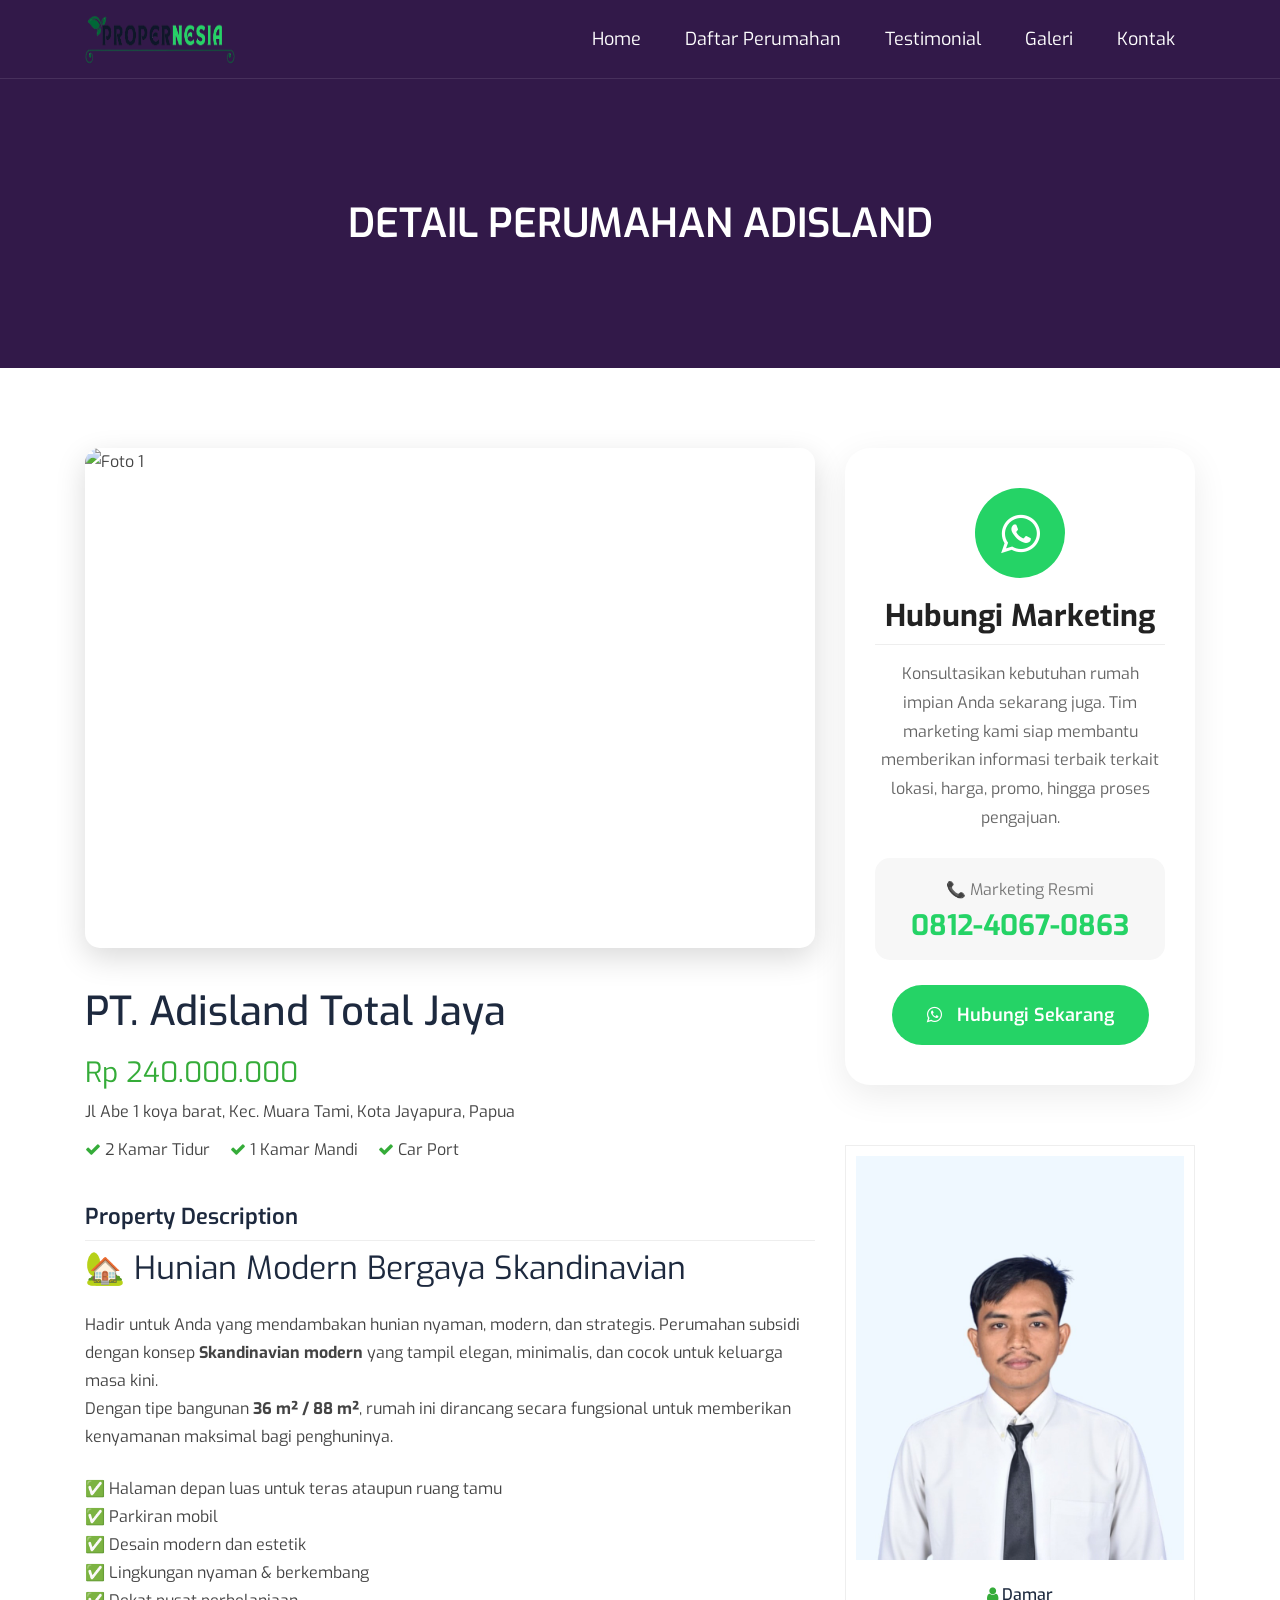
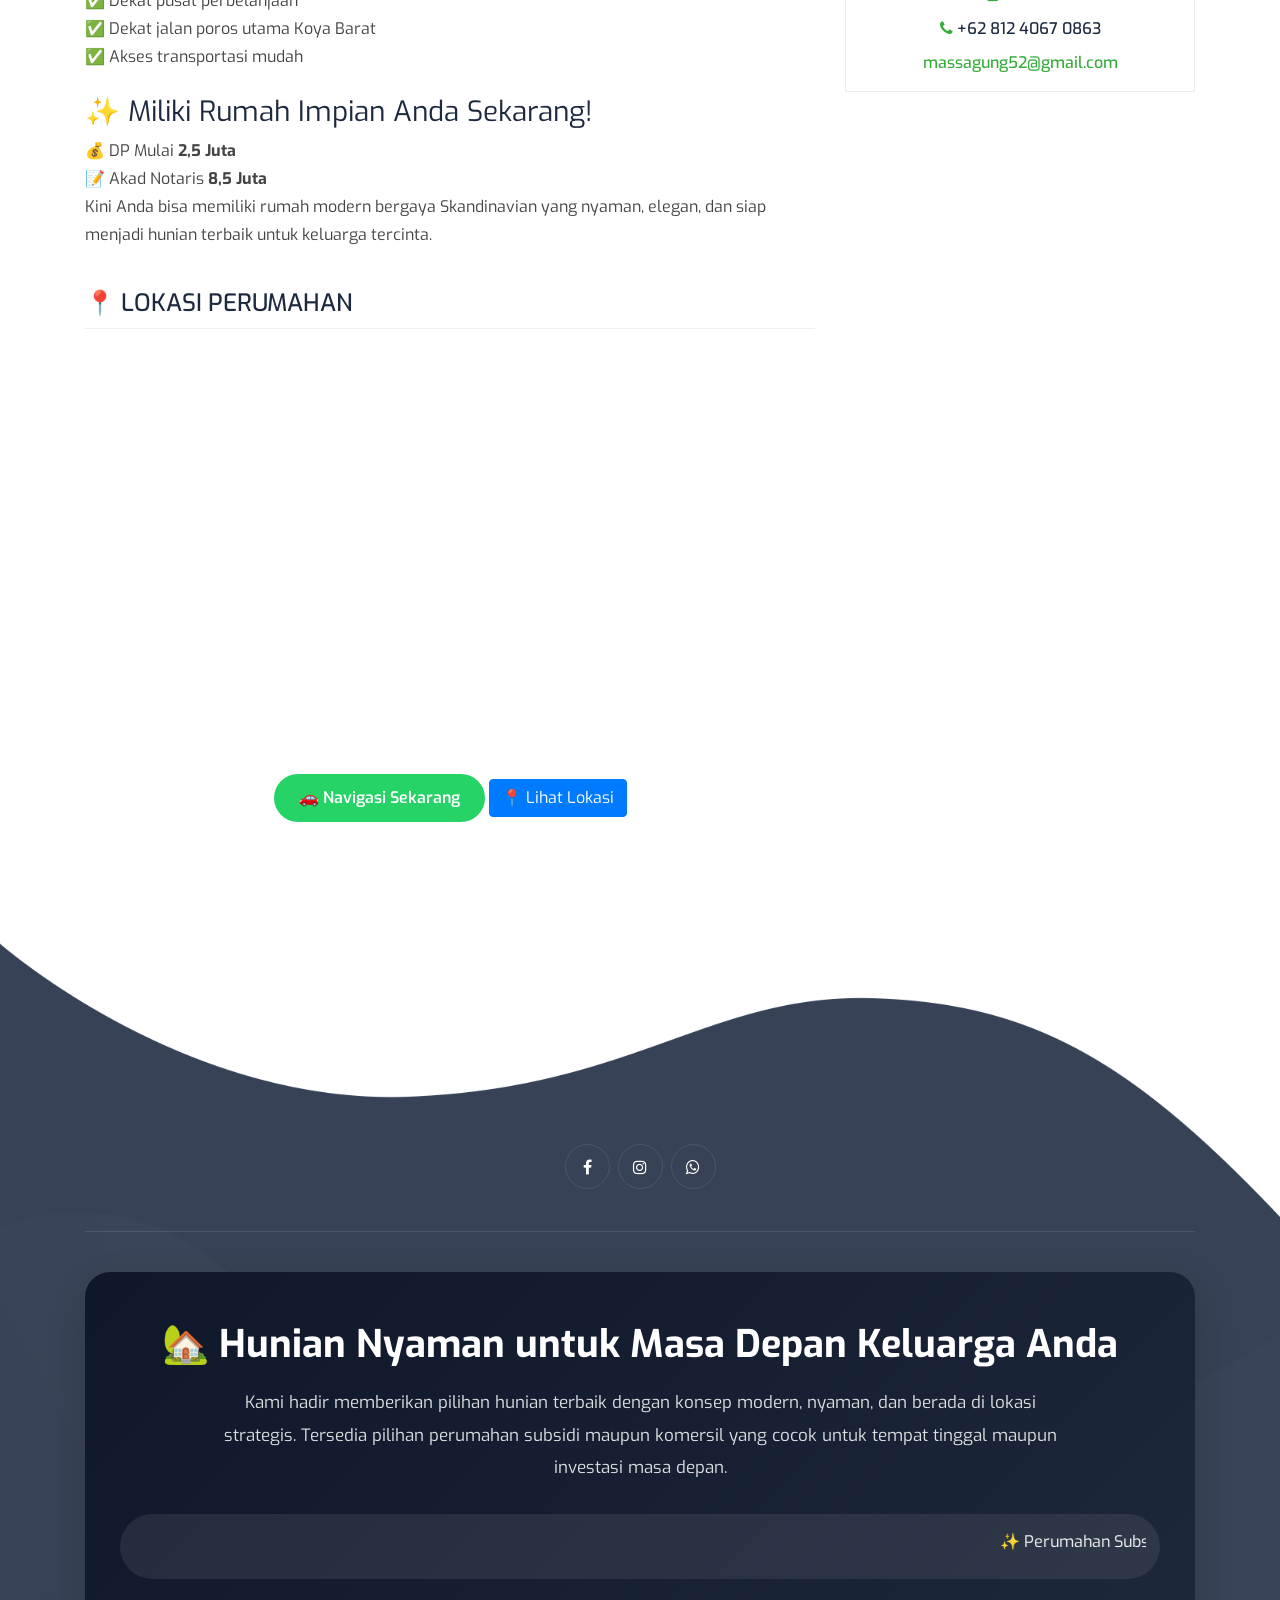
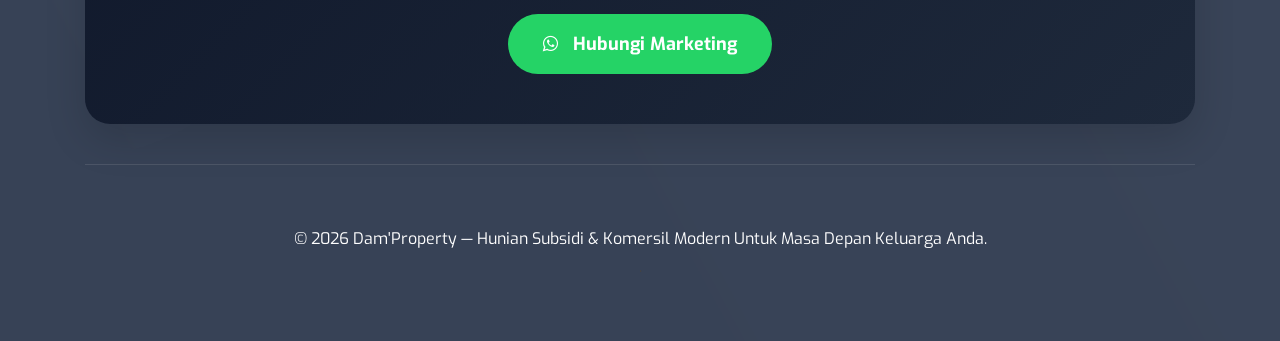
==== commit 90c40c8a: "Update property-adisland.html" ====
--- a/details/property-adisland.html
+++ b/details/property-adisland.html
@@ -160,14 +160,14 @@
               <li data-target="#propertyCarousel" data-slide-to="3"></li>
             </ol> <!-- Slide -->
             <div class="carousel-inner">
-              <div class="carousel-item active"> <img src="/details/img/adisland/1.png" class="d-block w-100"
+              <div class="carousel-item active"> <img src="./details/img/adisland/1.png" class="d-block w-100"
                   alt="Foto 1">
               </div>
-              <div class="carousel-item"> <img src="/details/img/adisland/2.jpeg" class="d-block w-100" alt="Foto 2">
+              <div class="carousel-item"> <img src="./details/img/adisland/2.jpeg" class="d-block w-100" alt="Foto 2">
               </div>
-              <div class="carousel-item"> <img src="/details/img/adisland/3.jpeg" class="d-block w-100" alt="Foto 3">
+              <div class="carousel-item"> <img src="./details/img/adisland/3.jpeg" class="d-block w-100" alt="Foto 3">
               </div>
-              <div class="carousel-item"> <img src="/details/img/adisland/4.jpeg" class="d-block w-100" alt="Foto 4">
+              <div class="carousel-item"> <img src="./details/img/adisland/4.jpeg" class="d-block w-100" alt="Foto 4">
               </div>
             </div> <!-- Tombol Previous --> <a class="carousel-control-prev" href="#propertyCarousel" role="button"
               data-slide="prev"> <span class="carousel-control-prev-icon"></span> </a> <!-- Tombol Next --> <a
@@ -558,4 +558,4 @@
   <script src="assets/js/scripts.js"></script>
 </body>
 
-</html>+</html>
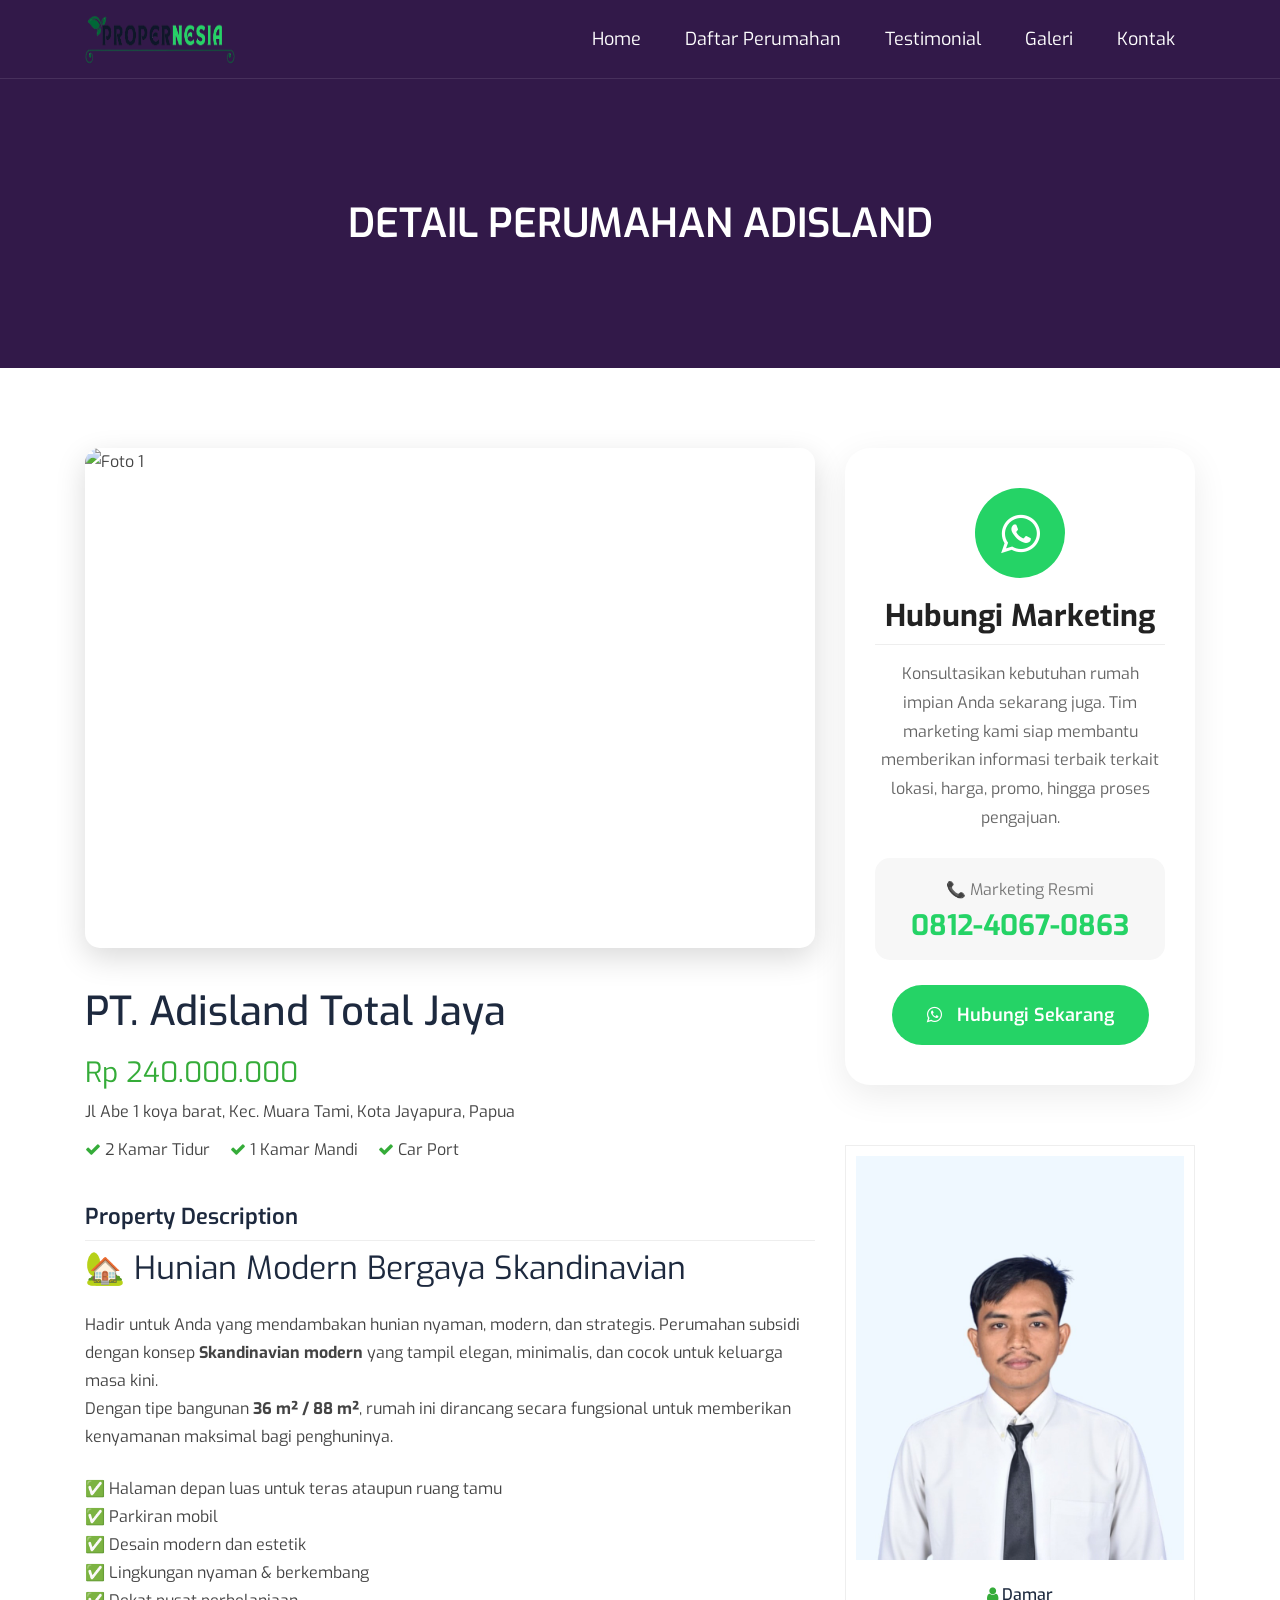
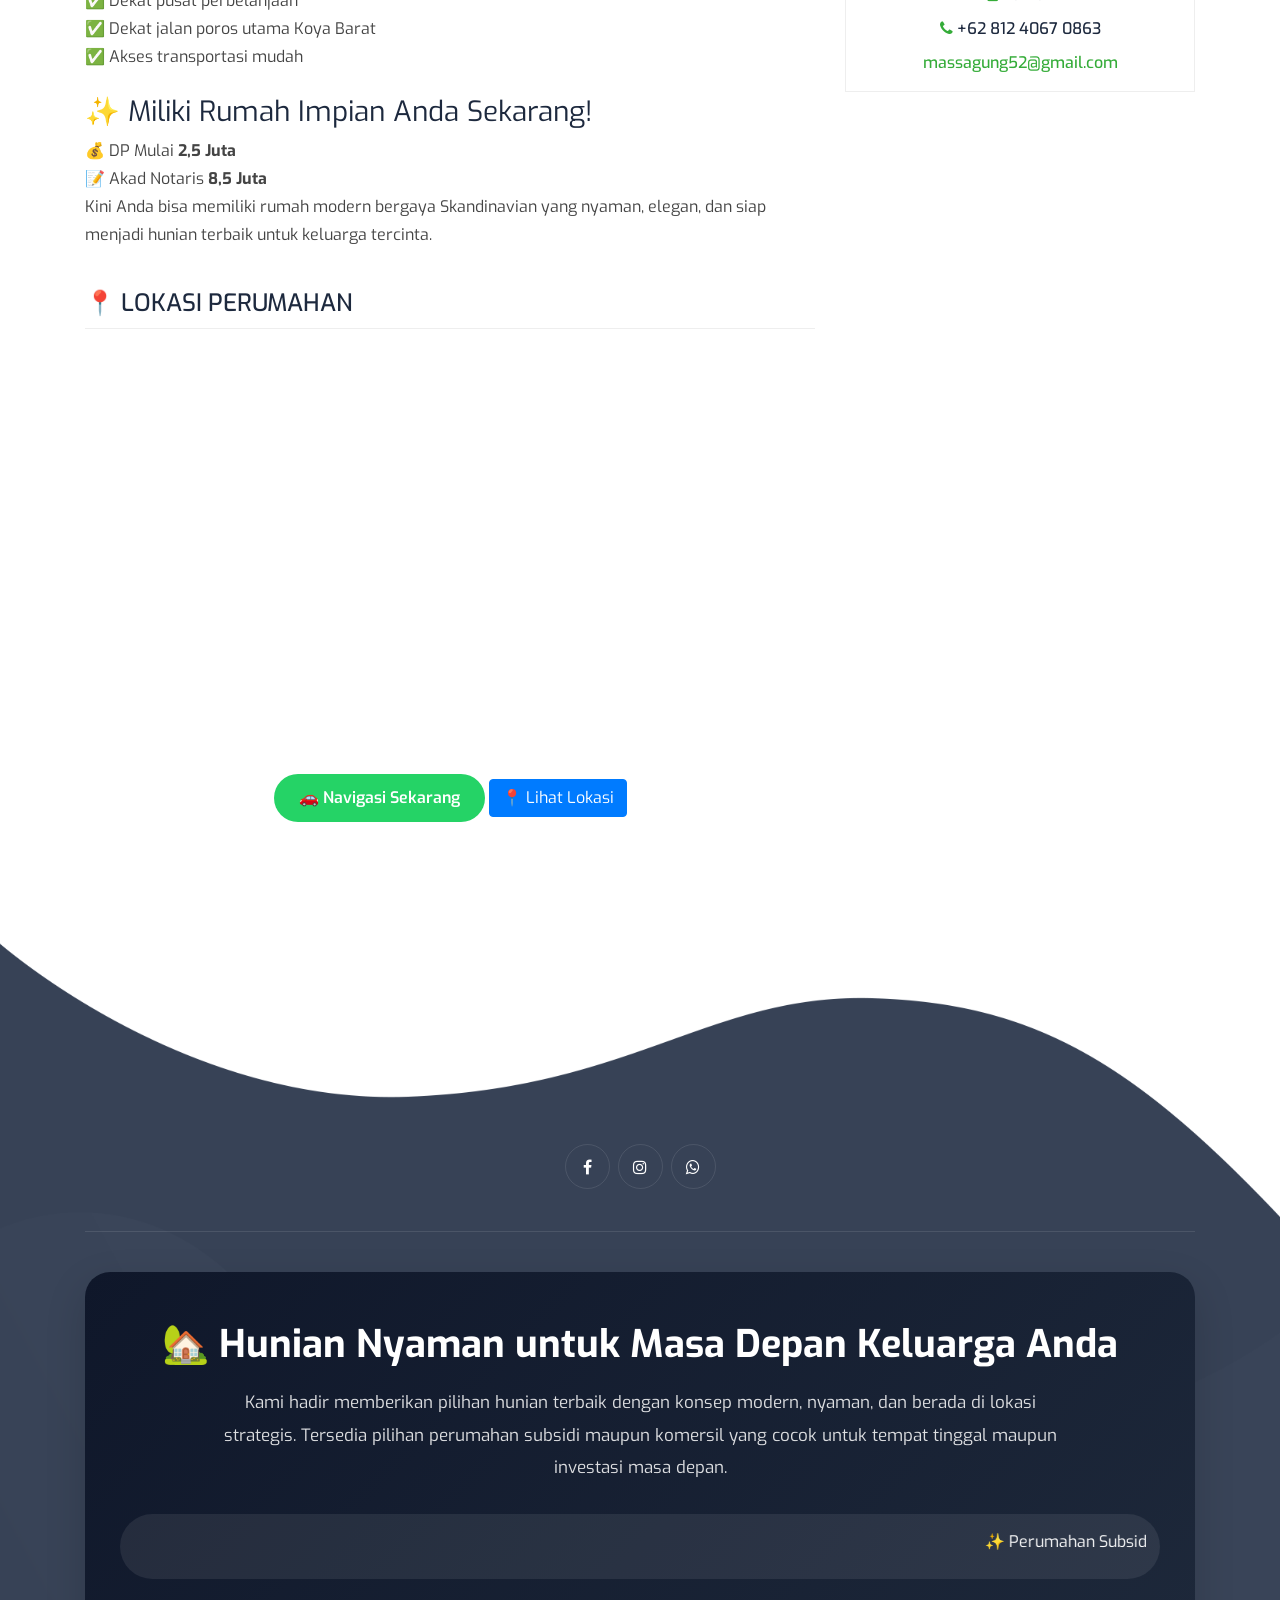
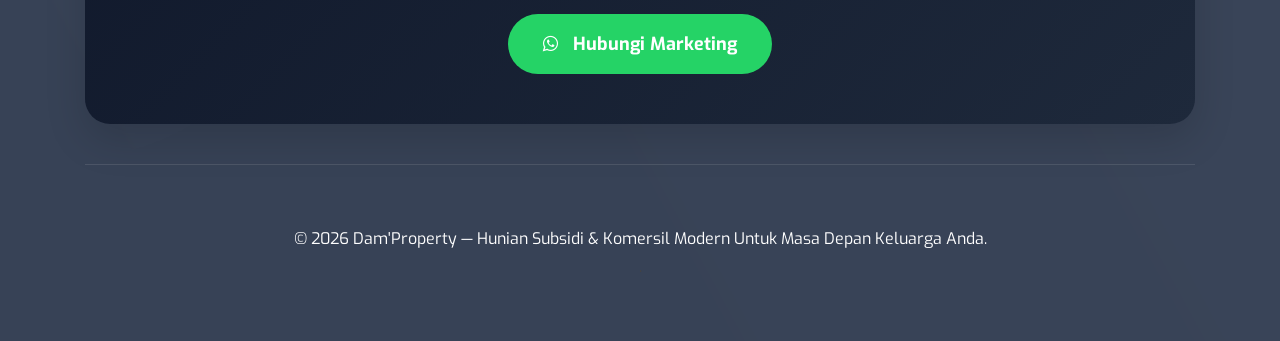
==== commit 88ae3650: "Update property-adisland.html" ====
--- a/details/property-adisland.html
+++ b/details/property-adisland.html
@@ -160,14 +160,14 @@
               <li data-target="#propertyCarousel" data-slide-to="3"></li>
             </ol> <!-- Slide -->
             <div class="carousel-inner">
-              <div class="carousel-item active"> <img src="./details/img/adisland/1.png" class="d-block w-100"
+              <div class="carousel-item active"> <img src="details/img/adisland/1.png" class="d-block w-100"
                   alt="Foto 1">
               </div>
-              <div class="carousel-item"> <img src="./details/img/adisland/2.jpeg" class="d-block w-100" alt="Foto 2">
+              <div class="carousel-item"> <img src="details/img/adisland/2.jpeg" class="d-block w-100" alt="Foto 2">
               </div>
-              <div class="carousel-item"> <img src="./details/img/adisland/3.jpeg" class="d-block w-100" alt="Foto 3">
+              <div class="carousel-item"> <img src="details/img/adisland/3.jpeg" class="d-block w-100" alt="Foto 3">
               </div>
-              <div class="carousel-item"> <img src="./details/img/adisland/4.jpeg" class="d-block w-100" alt="Foto 4">
+              <div class="carousel-item"> <img src="details/img/adisland/4.jpeg" class="d-block w-100" alt="Foto 4">
               </div>
             </div> <!-- Tombol Previous --> <a class="carousel-control-prev" href="#propertyCarousel" role="button"
               data-slide="prev"> <span class="carousel-control-prev-icon"></span> </a> <!-- Tombol Next --> <a
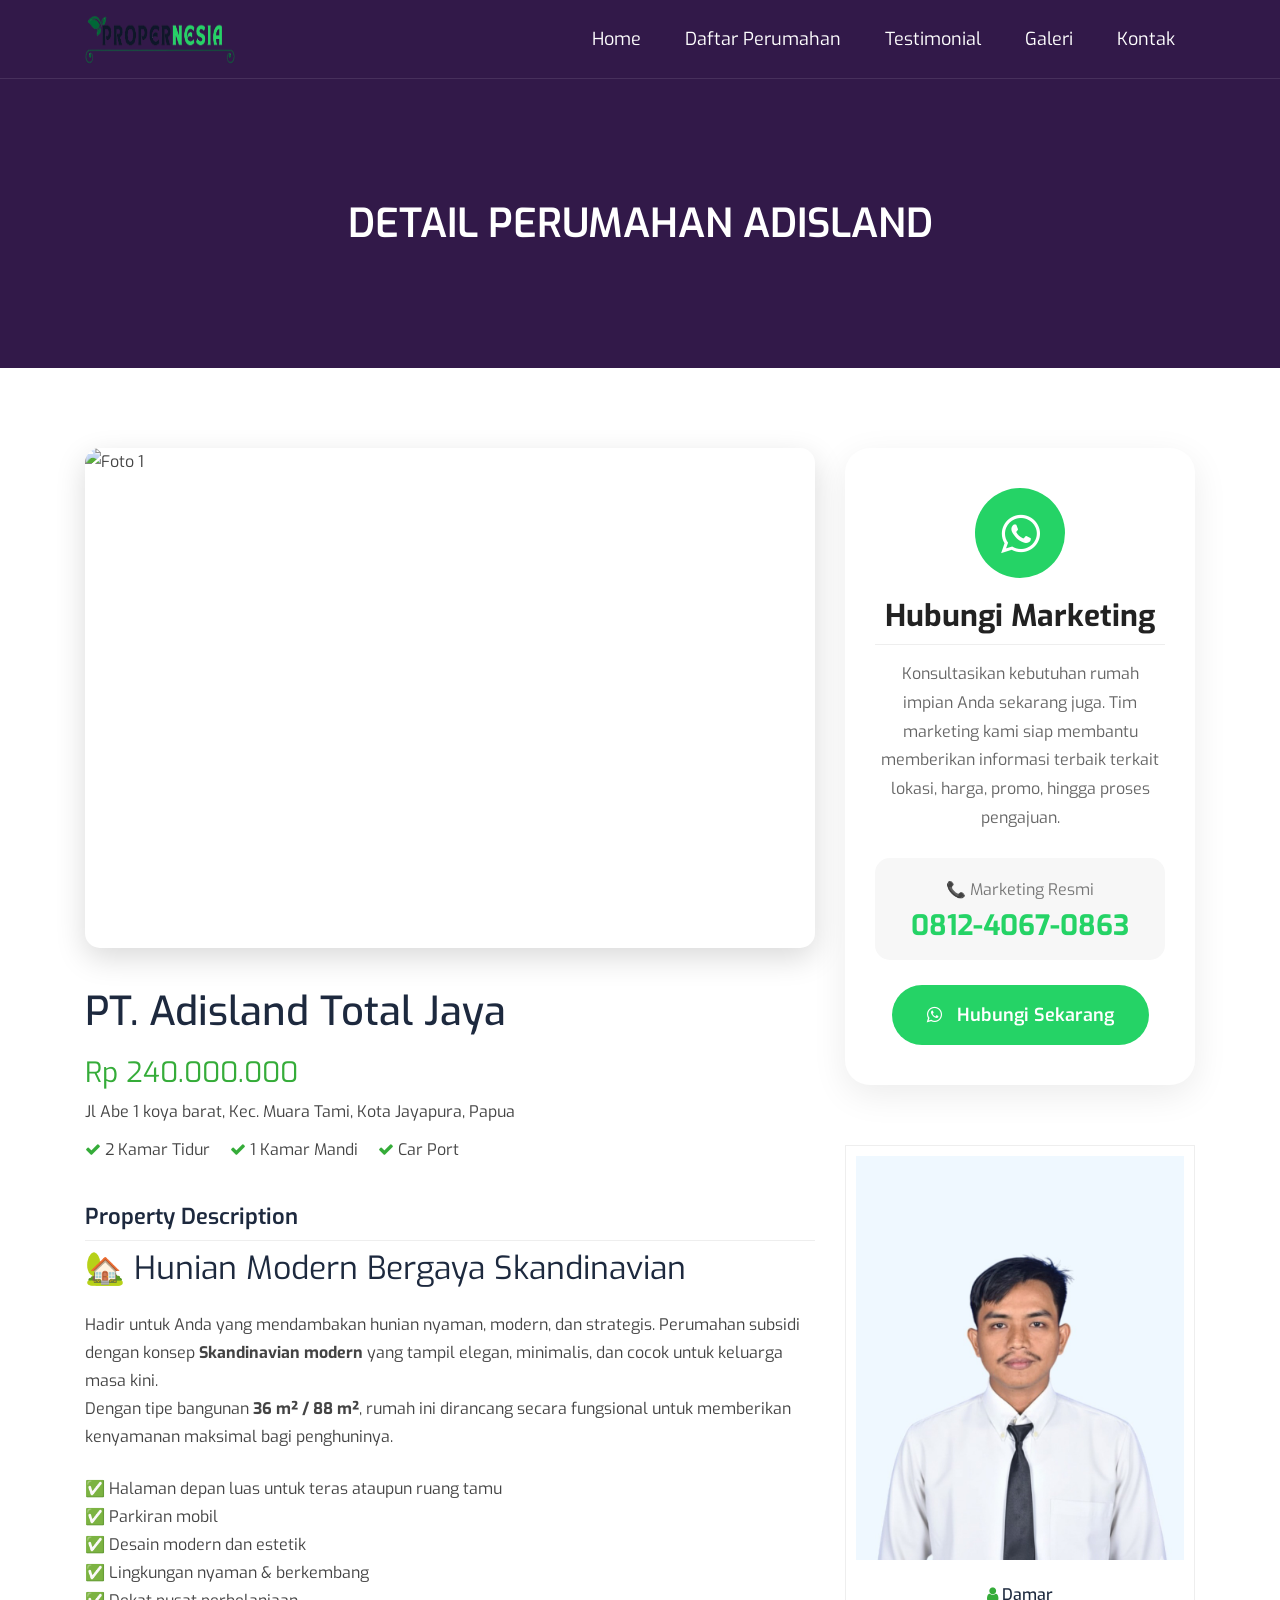
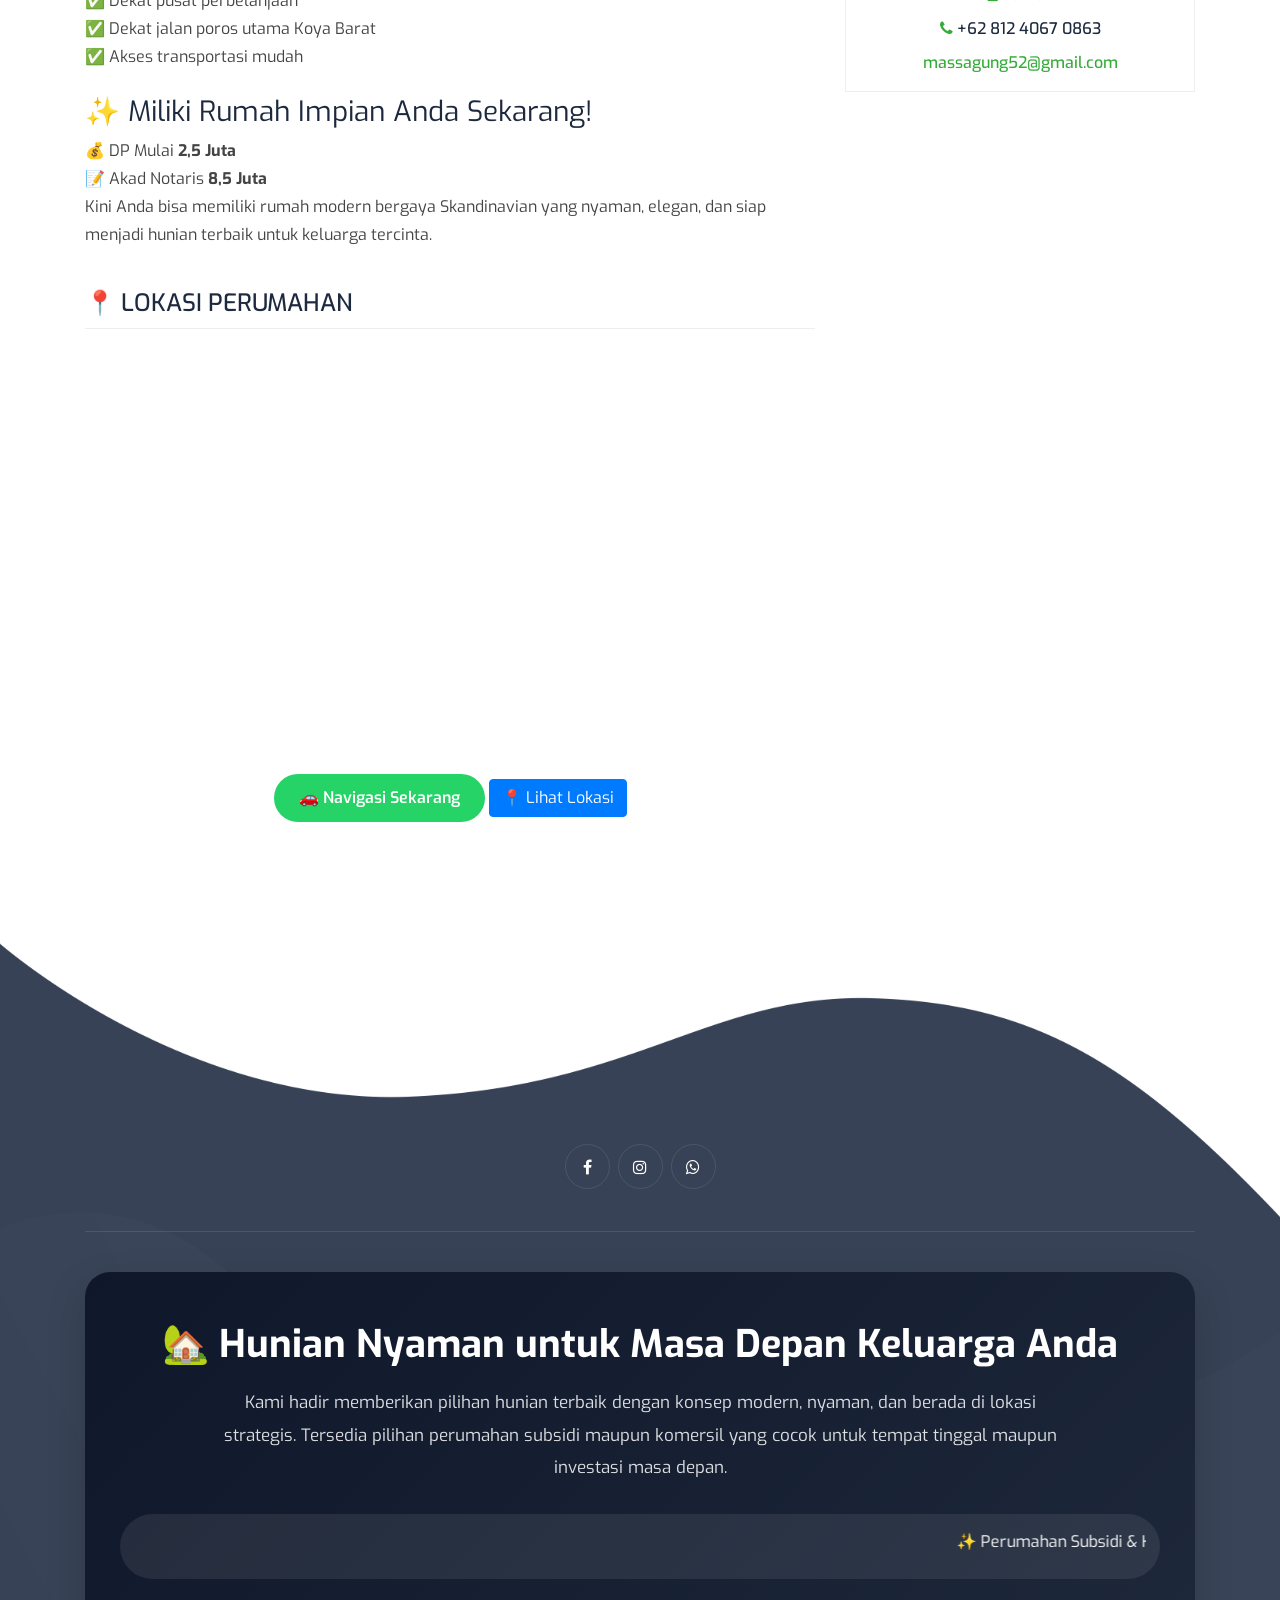
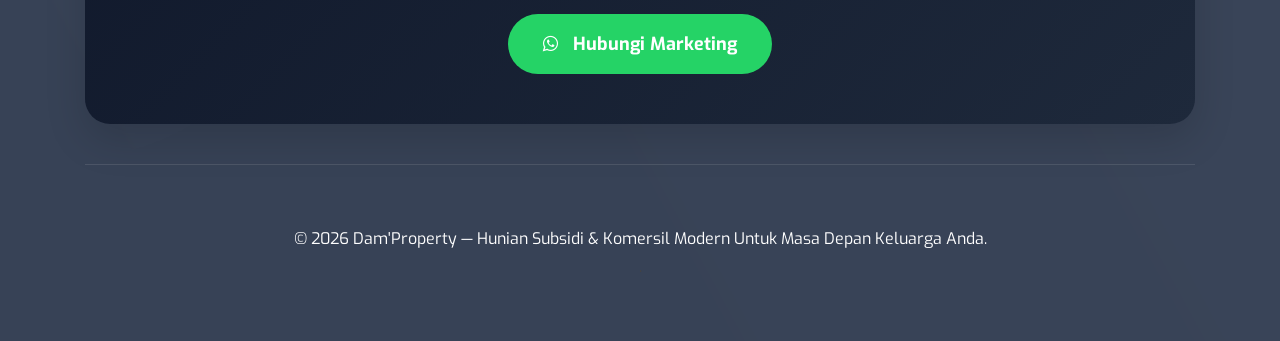
==== commit 520242af: "Fix image paths in property-adisland.html" ====
--- a/details/property-adisland.html
+++ b/details/property-adisland.html
@@ -160,14 +160,14 @@
               <li data-target="#propertyCarousel" data-slide-to="3"></li>
             </ol> <!-- Slide -->
             <div class="carousel-inner">
-              <div class="carousel-item active"> <img src="details/img/adisland/1.png" class="d-block w-100"
+              <div class="carousel-item active"> <img src="./details/img/adisland/1.png" class="d-block w-100"
                   alt="Foto 1">
               </div>
-              <div class="carousel-item"> <img src="details/img/adisland/2.jpeg" class="d-block w-100" alt="Foto 2">
+              <div class="carousel-item"> <img src="./details/img/adisland/2.jpeg" class="d-block w-100" alt="Foto 2">
               </div>
-              <div class="carousel-item"> <img src="details/img/adisland/3.jpeg" class="d-block w-100" alt="Foto 3">
+              <div class="carousel-item"> <img src="./details/img/adisland/3.jpeg" class="d-block w-100" alt="Foto 3">
               </div>
-              <div class="carousel-item"> <img src="details/img/adisland/4.jpeg" class="d-block w-100" alt="Foto 4">
+              <div class="carousel-item"> <img src="./details/img/adisland/4.jpeg" class="d-block w-100" alt="Foto 4">
               </div>
             </div> <!-- Tombol Previous --> <a class="carousel-control-prev" href="#propertyCarousel" role="button"
               data-slide="prev"> <span class="carousel-control-prev-icon"></span> </a> <!-- Tombol Next --> <a
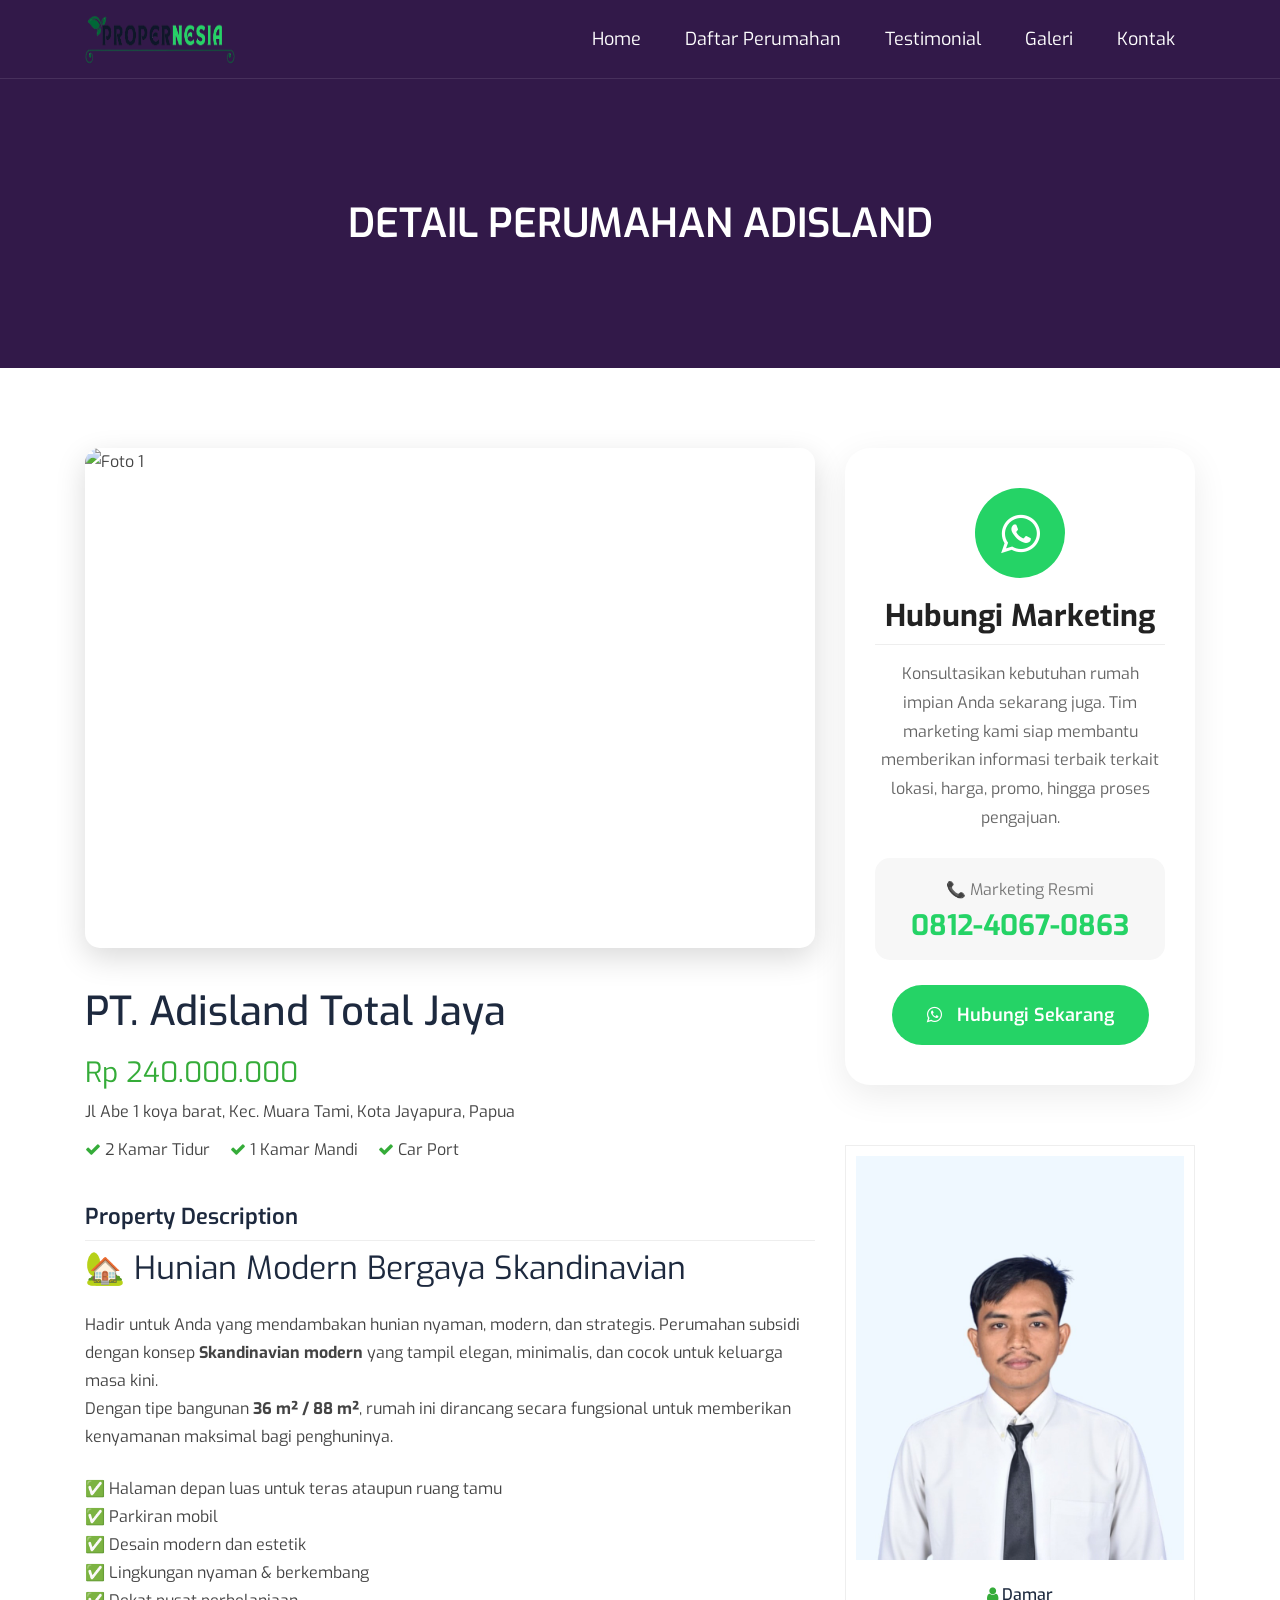
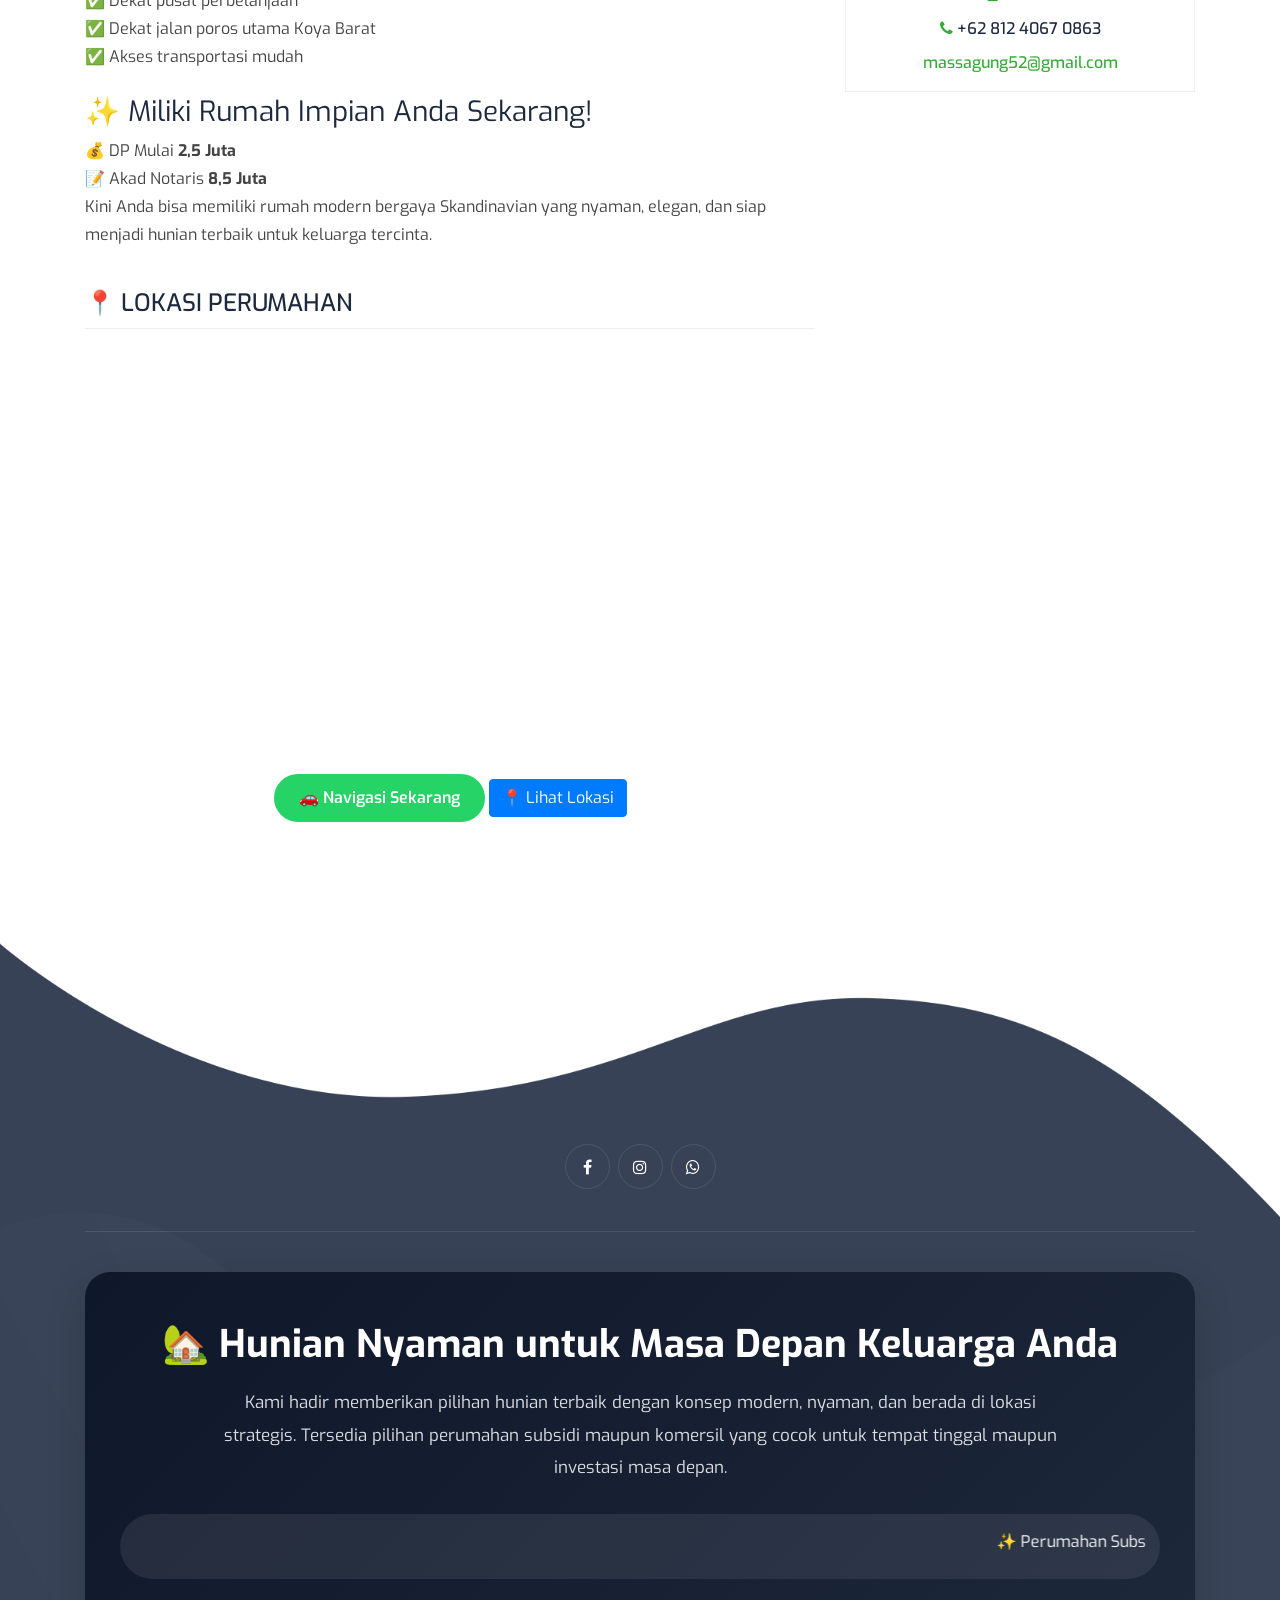
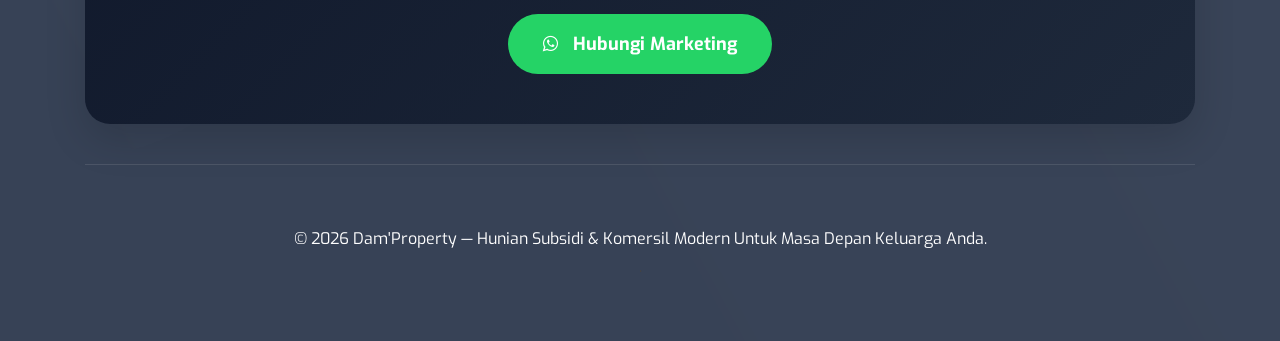
==== commit 1efd6d1e: "Update property-adisland.html" ====
--- a/details/property-adisland.html
+++ b/details/property-adisland.html
@@ -8,7 +8,22 @@
   <meta name="viewport" content="width=device-width, initial-scale=1" />
   <!-- The above 3 meta tags *must* come first in the head; any other head content must come *after* these tags -->
   <!-- SITE TITLE -->
-  <title>Propernesia - Real Estate</title>
+  <title>Propernesia - Portal Promosi Perumahan Subsidi & Komersial</title>
+
+  <meta name="description"
+  content="Propernesia adalah platform promosi perumahan subsidi dan komersial di Indonesia. Temukan rumah impian Anda dengan mudah." />
+
+  <meta name="keywords"
+  content="perumahan subsidi, rumah subsidi, properti jayapura, propernesia, rumah komersial" />
+
+  <meta property="og:title" content="Propernesia" />
+  <meta property="og:description"
+      content="Portal Promosi Perumahan Subsidi dan Komersial" />
+  <meta property="og:image"
+      content="https://propernesia.com/assets/img/banner.jpg" />
+  <meta property="og:url"
+      content="https://propernesia.com" />
+  
   <!-- Latest Bootstrap min CSS -->
   <link rel="stylesheet" href="assets/bootstrap/css/bootstrap.min.css" />
   <!-- Google Font -->
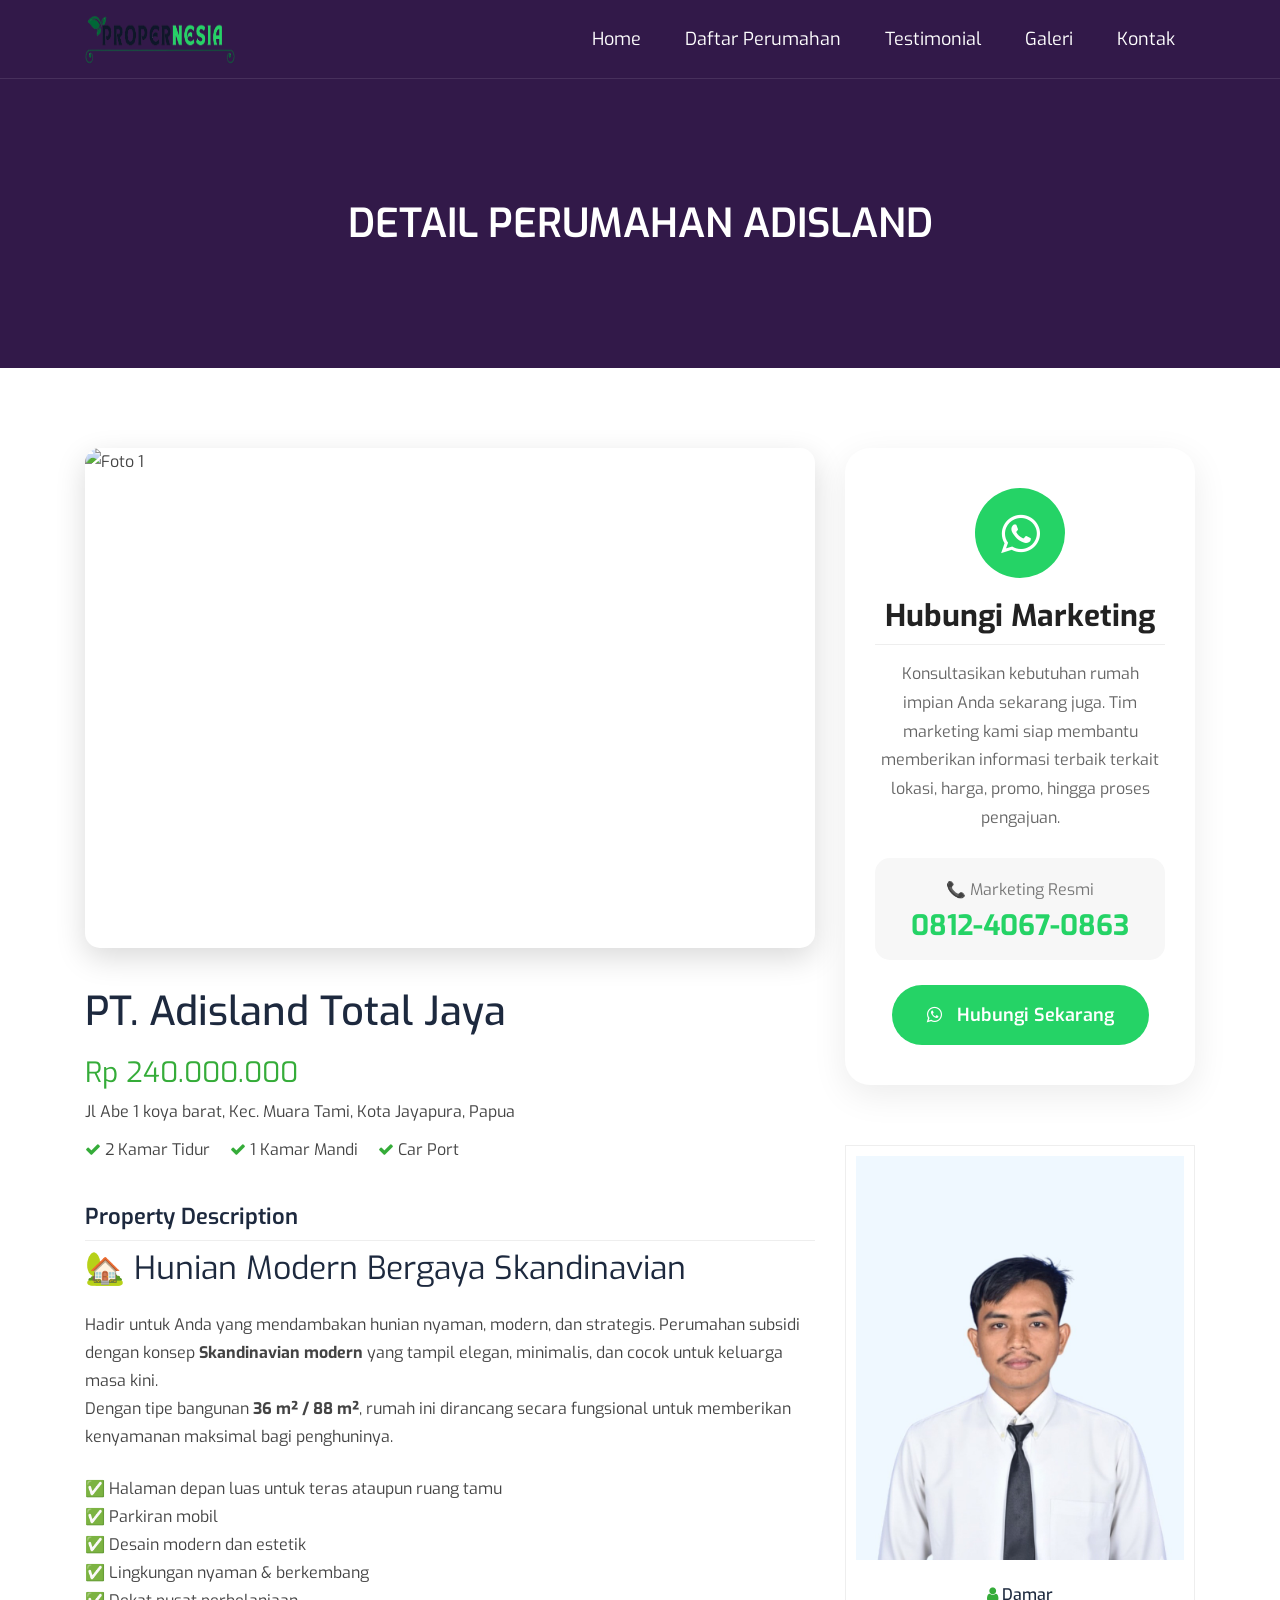
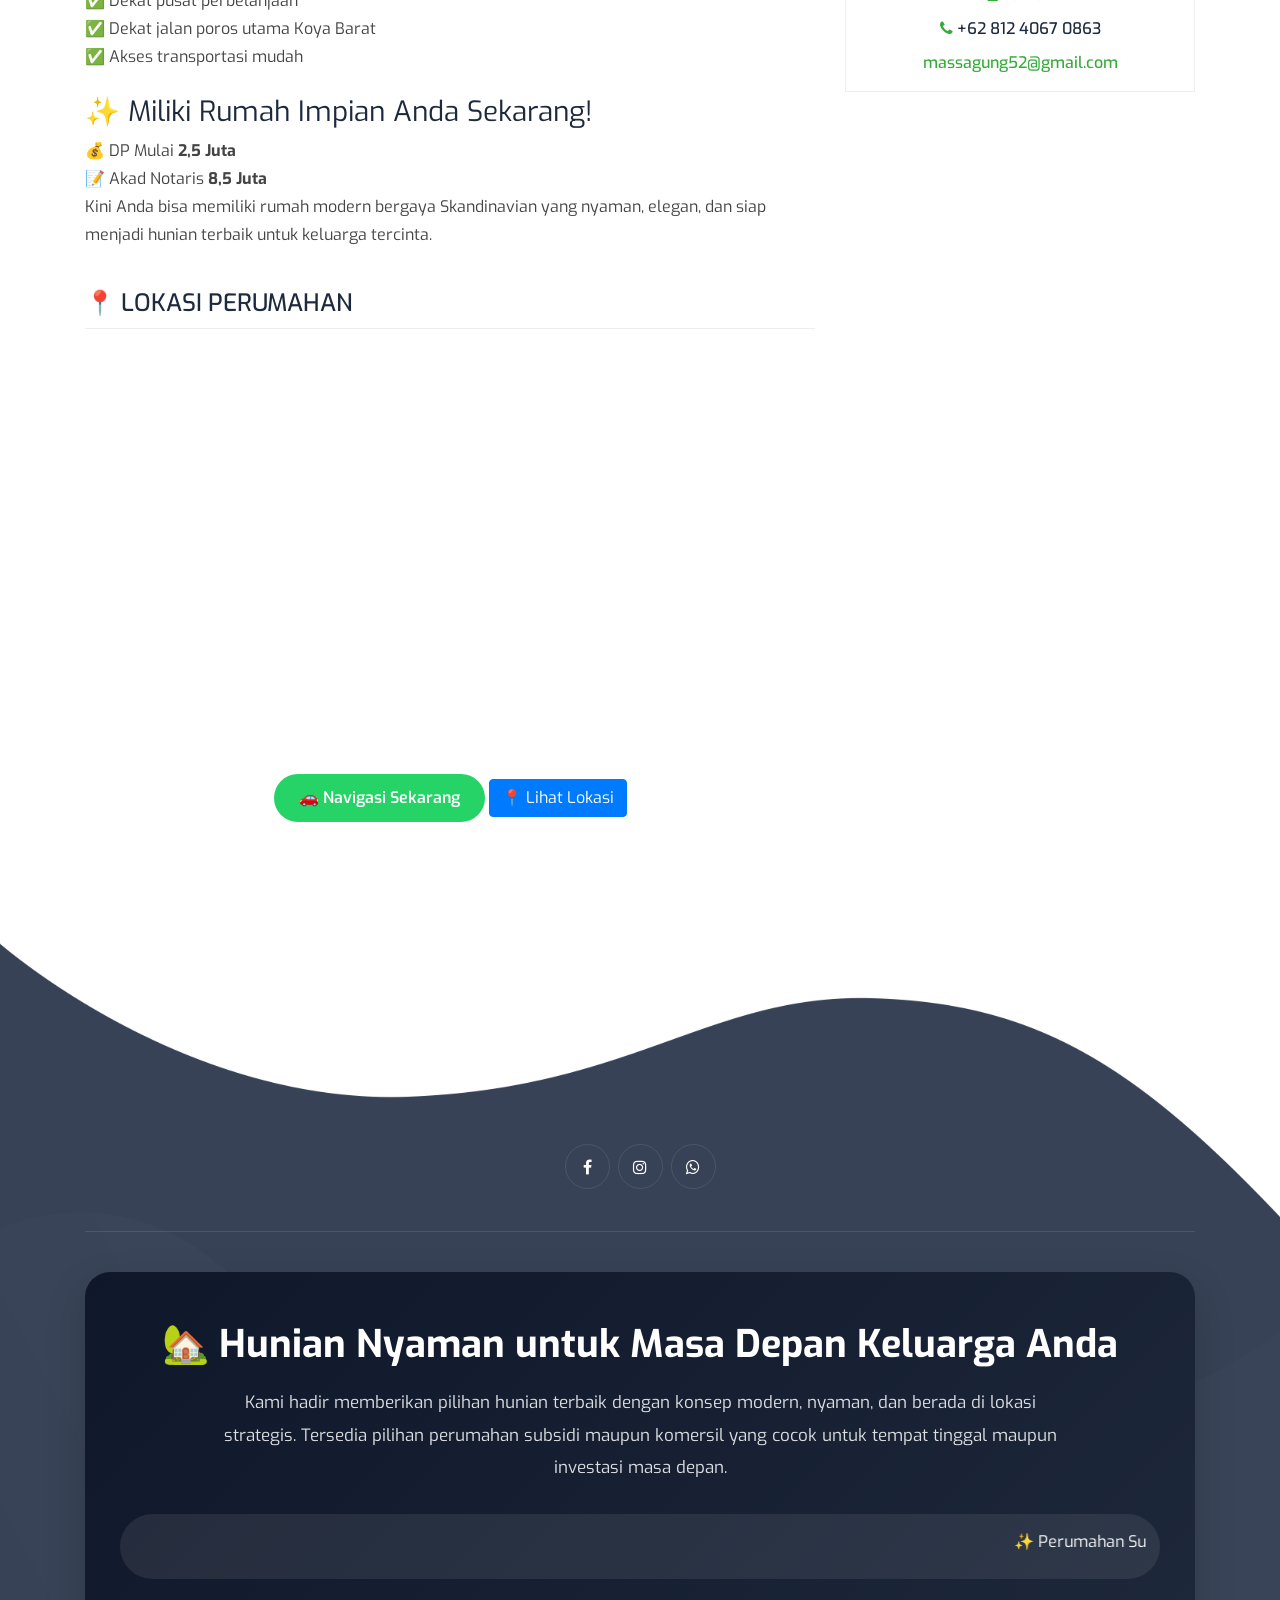
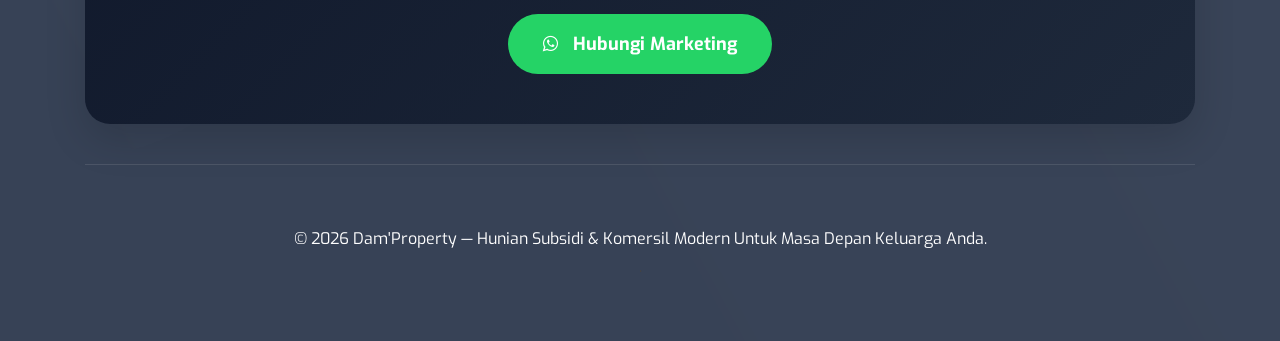
==== commit 9706332f: "Update property-adisland.html" ====
--- a/details/property-adisland.html
+++ b/details/property-adisland.html
@@ -86,7 +86,7 @@
           <nav class="site-navigation position-relative text-right" role="navigation">
             <ul class="site-menu main-menu js-clone-nav mr-auto d-none d-lg-block">
               <li>
-                <a href="/index.html" class="nav-link">Home</a>
+                <a href="/" class="nav-link">Home</a>
               </li>
 
               <li>
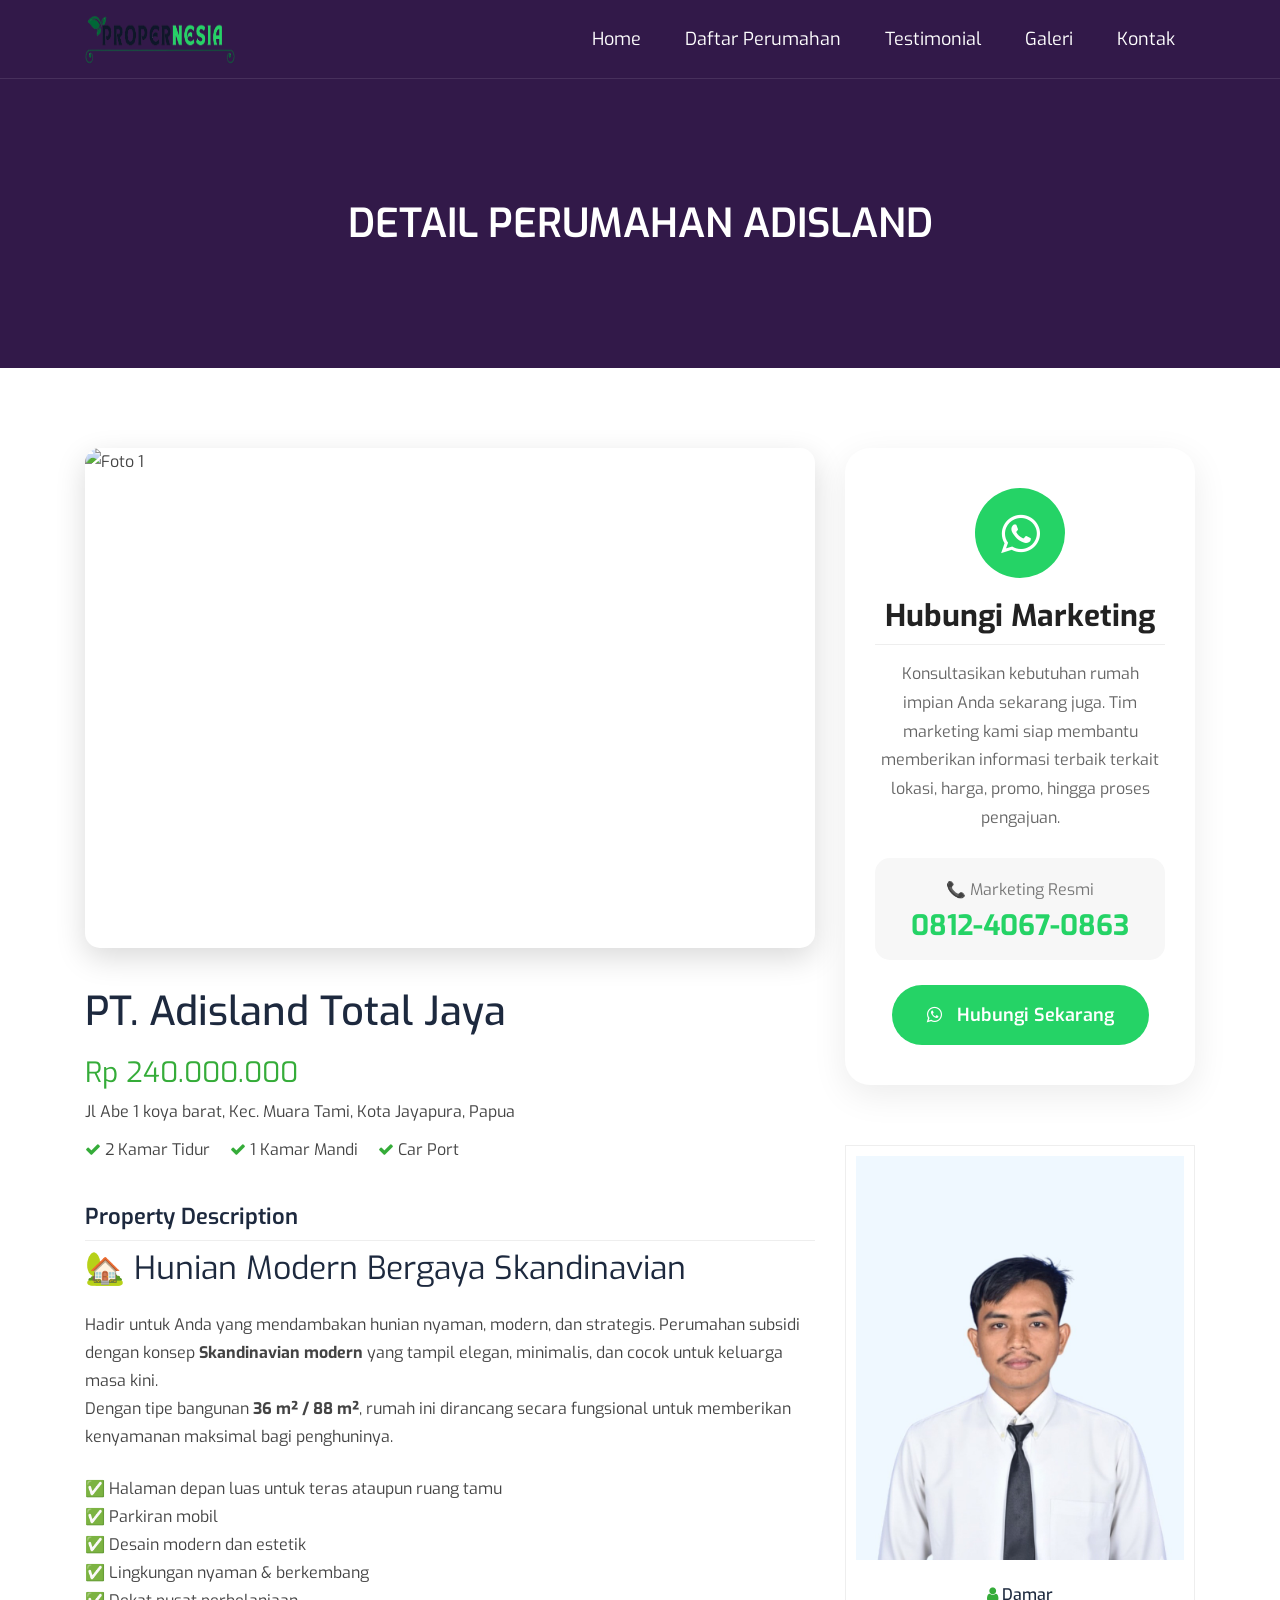
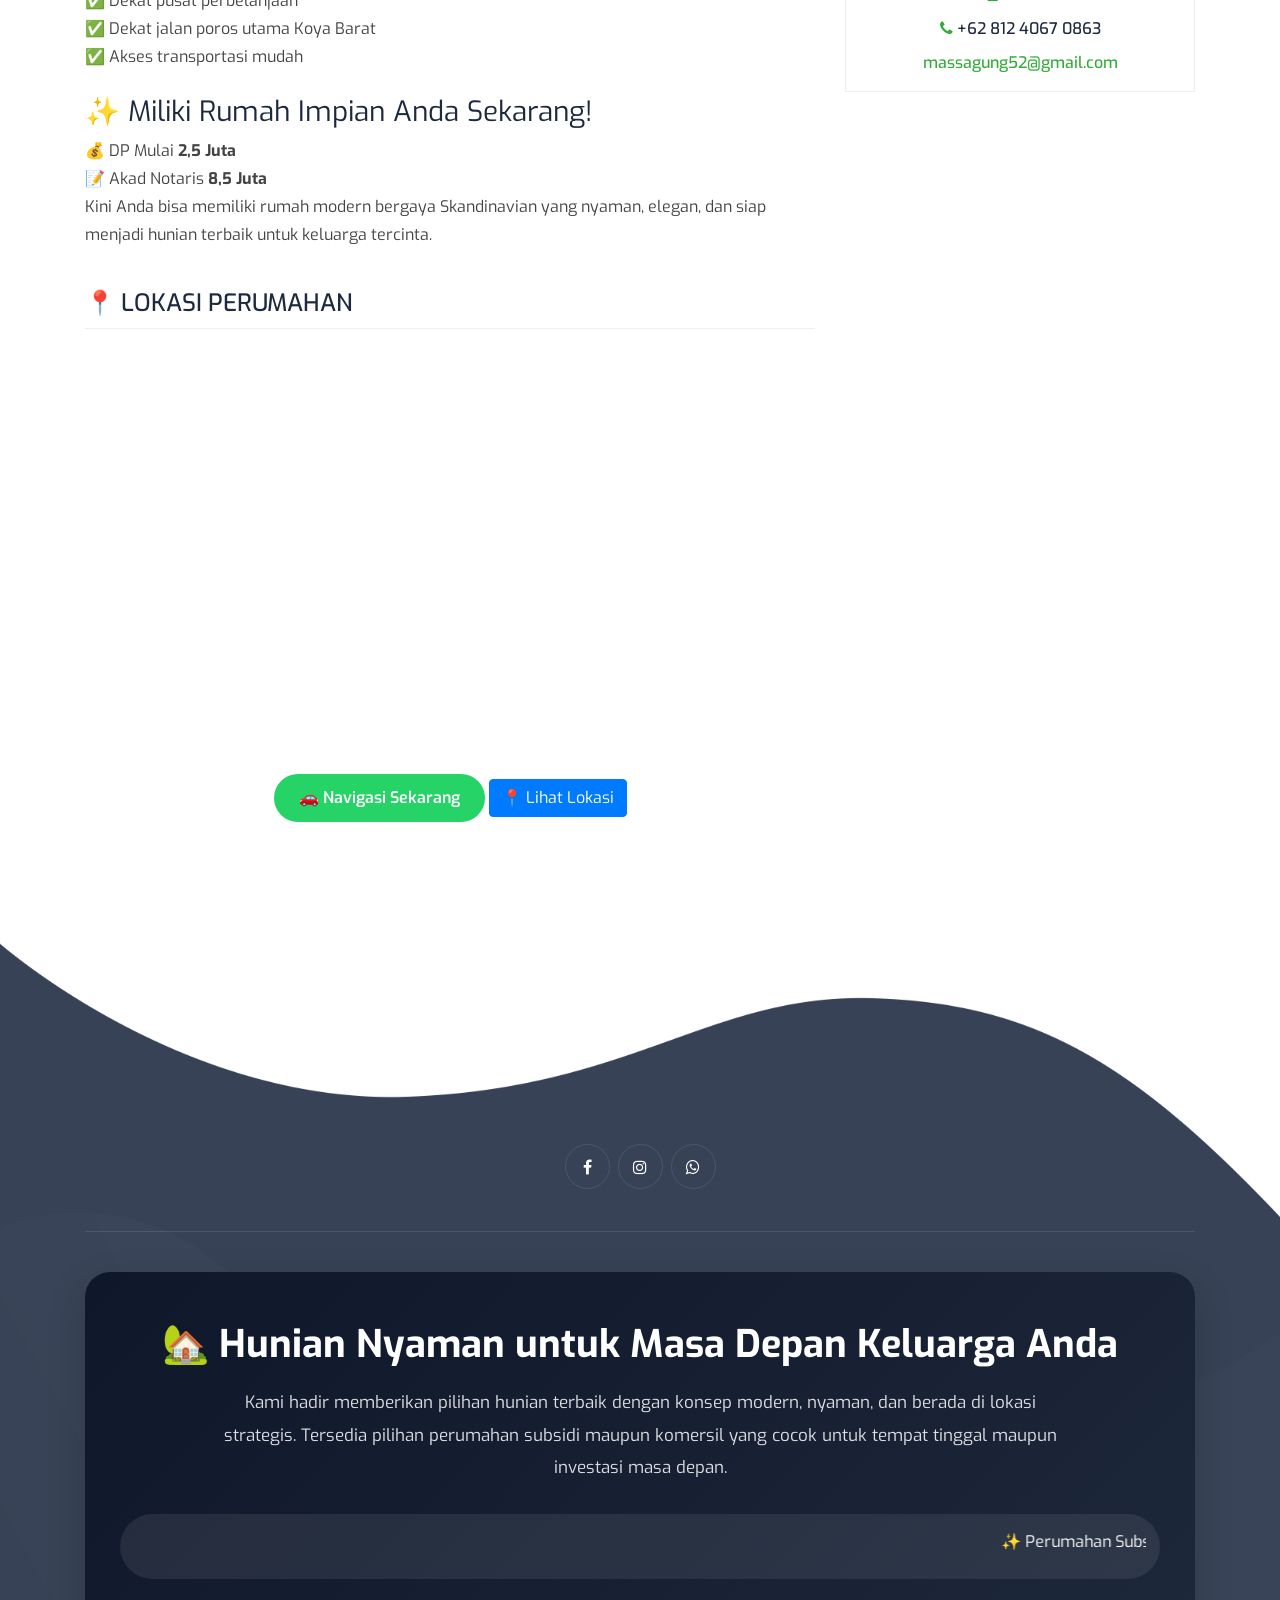
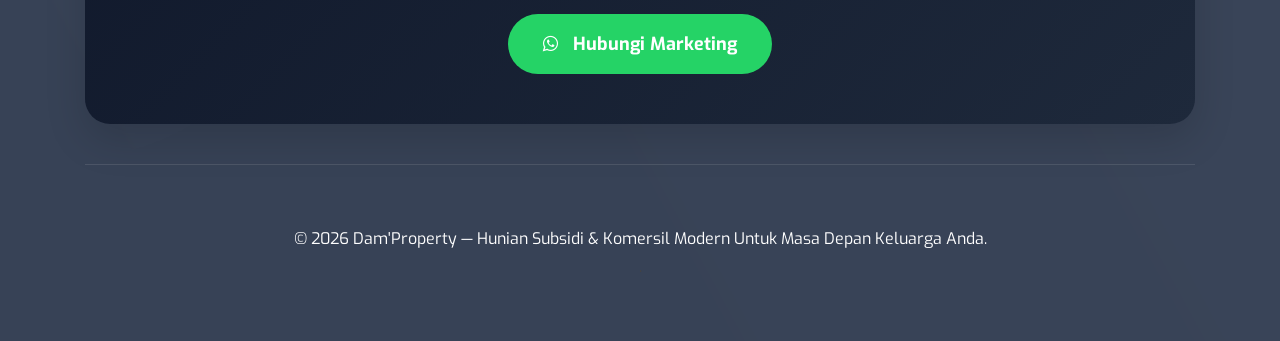
==== commit ebfed60e: "Update property-adisland.html" ====
--- a/details/property-adisland.html
+++ b/details/property-adisland.html
@@ -86,7 +86,7 @@
           <nav class="site-navigation position-relative text-right" role="navigation">
             <ul class="site-menu main-menu js-clone-nav mr-auto d-none d-lg-block">
               <li>
-                <a href="/" class="nav-link">Home</a>
+                <a href="/index.html" class="nav-link">Home</a>
               </li>
 
               <li>
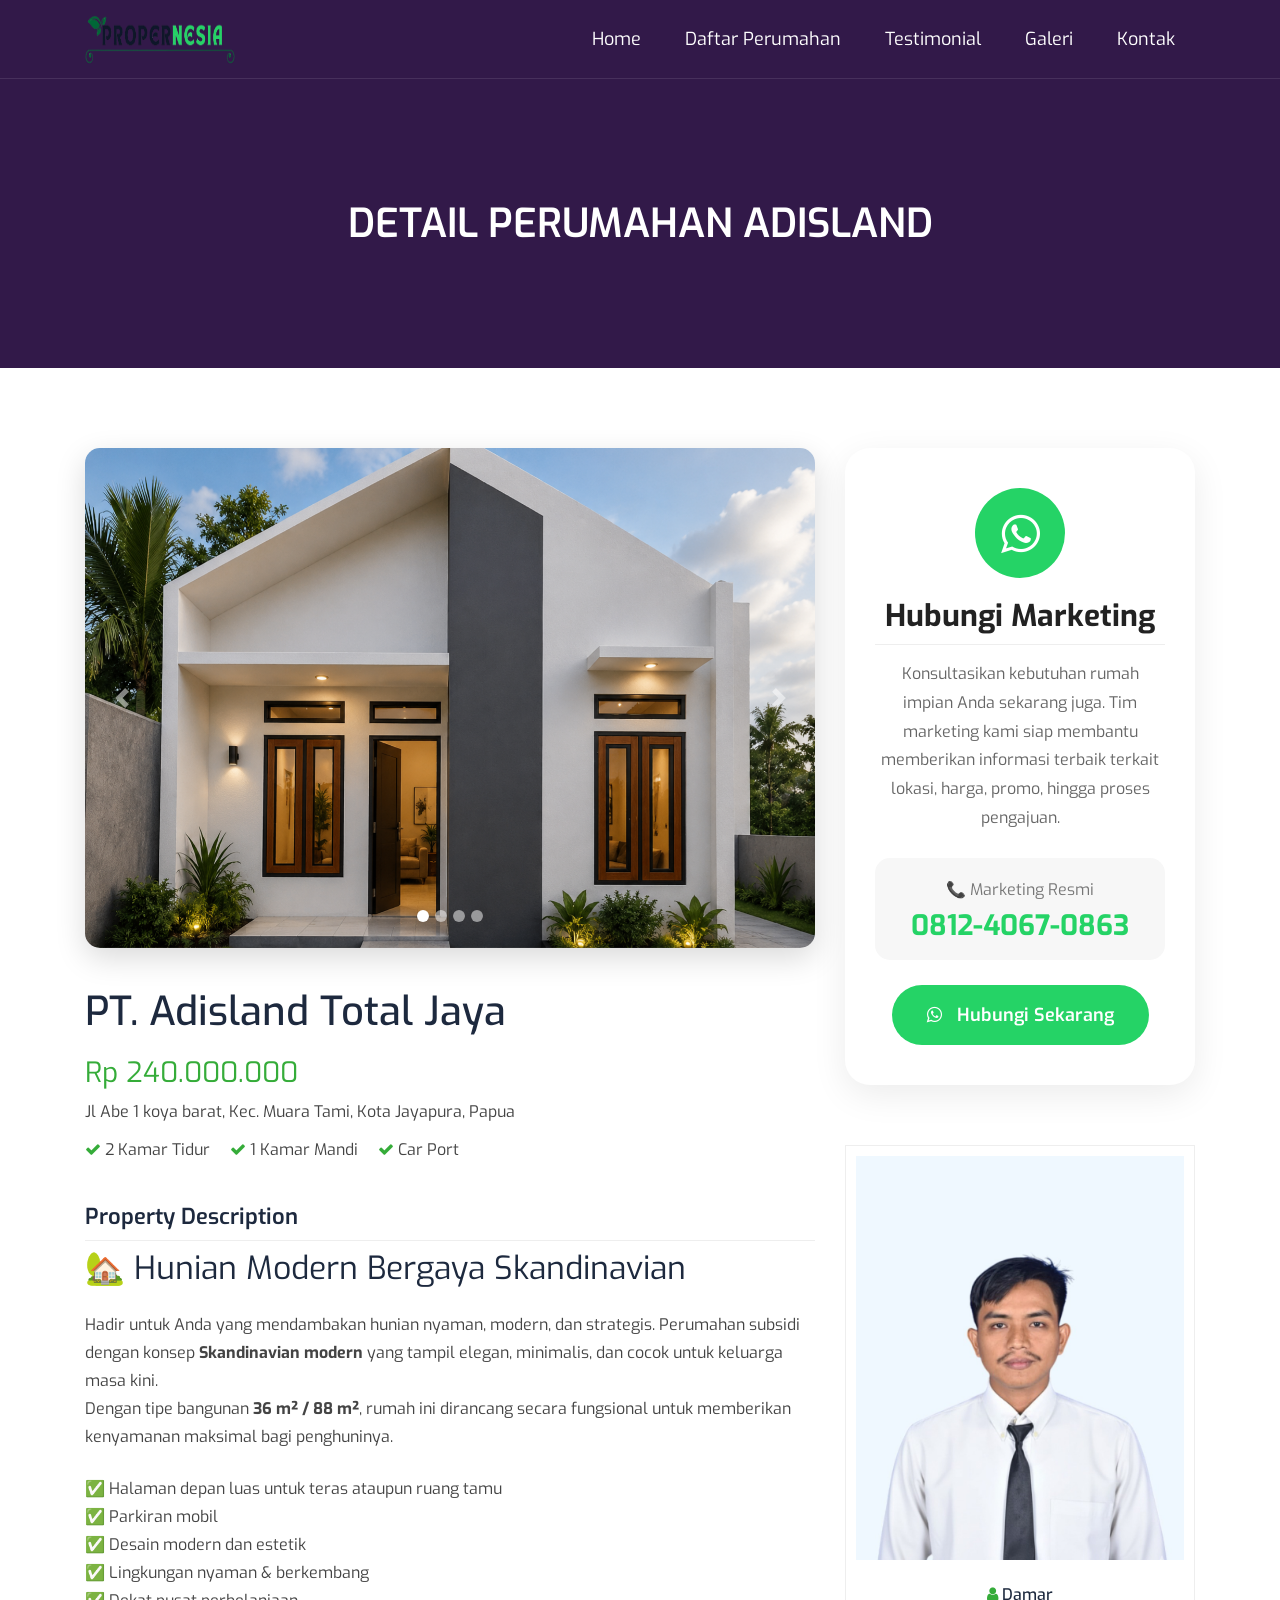
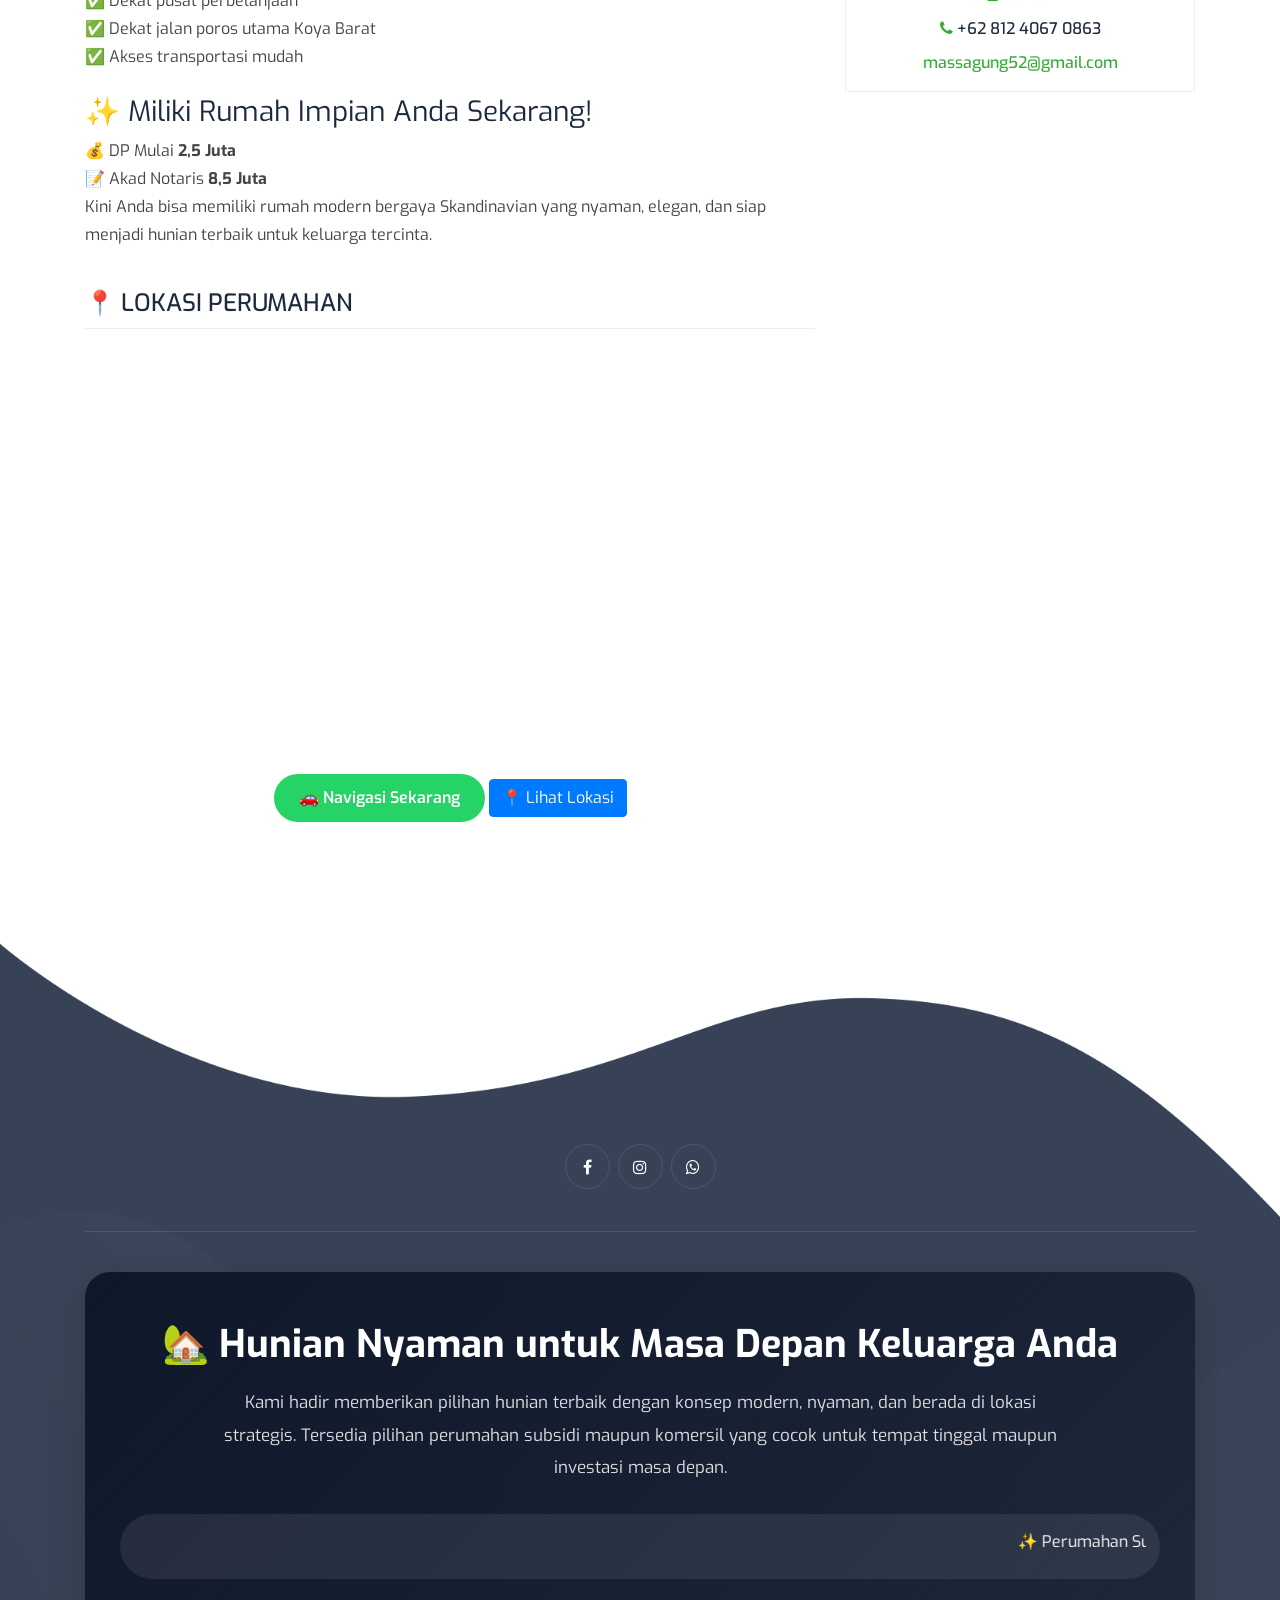
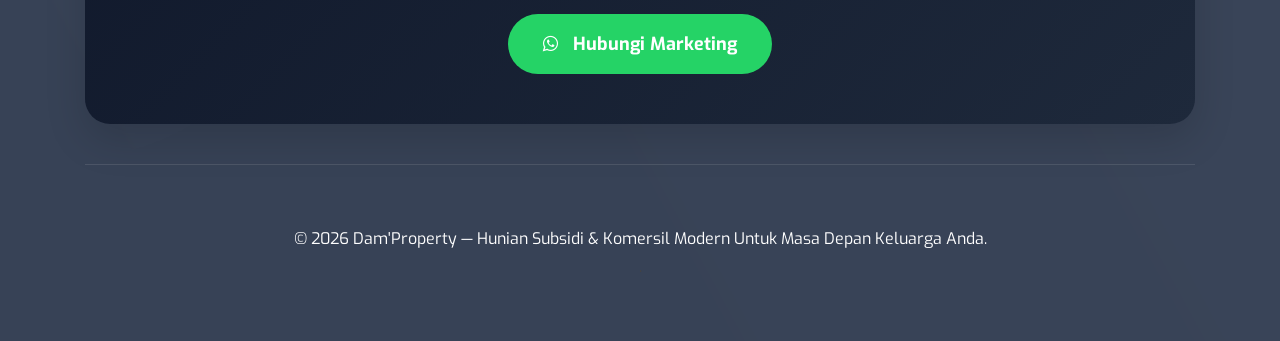
==== commit 7449b180: "Update property-adisland.html" ====
--- a/details/property-adisland.html
+++ b/details/property-adisland.html
@@ -175,14 +175,14 @@
               <li data-target="#propertyCarousel" data-slide-to="3"></li>
             </ol> <!-- Slide -->
             <div class="carousel-inner">
-              <div class="carousel-item active"> <img src="./details/img/adisland/1.png" class="d-block w-100"
+              <div class="carousel-item active"> <img src="/details/img/adisland/1.png" class="d-block w-100"
                   alt="Foto 1">
               </div>
-              <div class="carousel-item"> <img src="./details/img/adisland/2.jpeg" class="d-block w-100" alt="Foto 2">
+              <div class="carousel-item"> <img src="/details/img/adisland/2.jpeg" class="d-block w-100" alt="Foto 2">
               </div>
-              <div class="carousel-item"> <img src="./details/img/adisland/3.jpeg" class="d-block w-100" alt="Foto 3">
+              <div class="carousel-item"> <img src="/details/img/adisland/3.jpeg" class="d-block w-100" alt="Foto 3">
               </div>
-              <div class="carousel-item"> <img src="./details/img/adisland/4.jpeg" class="d-block w-100" alt="Foto 4">
+              <div class="carousel-item"> <img src="/details/img/adisland/4.jpeg" class="d-block w-100" alt="Foto 4">
               </div>
             </div> <!-- Tombol Previous --> <a class="carousel-control-prev" href="#propertyCarousel" role="button"
               data-slide="prev"> <span class="carousel-control-prev-icon"></span> </a> <!-- Tombol Next --> <a
